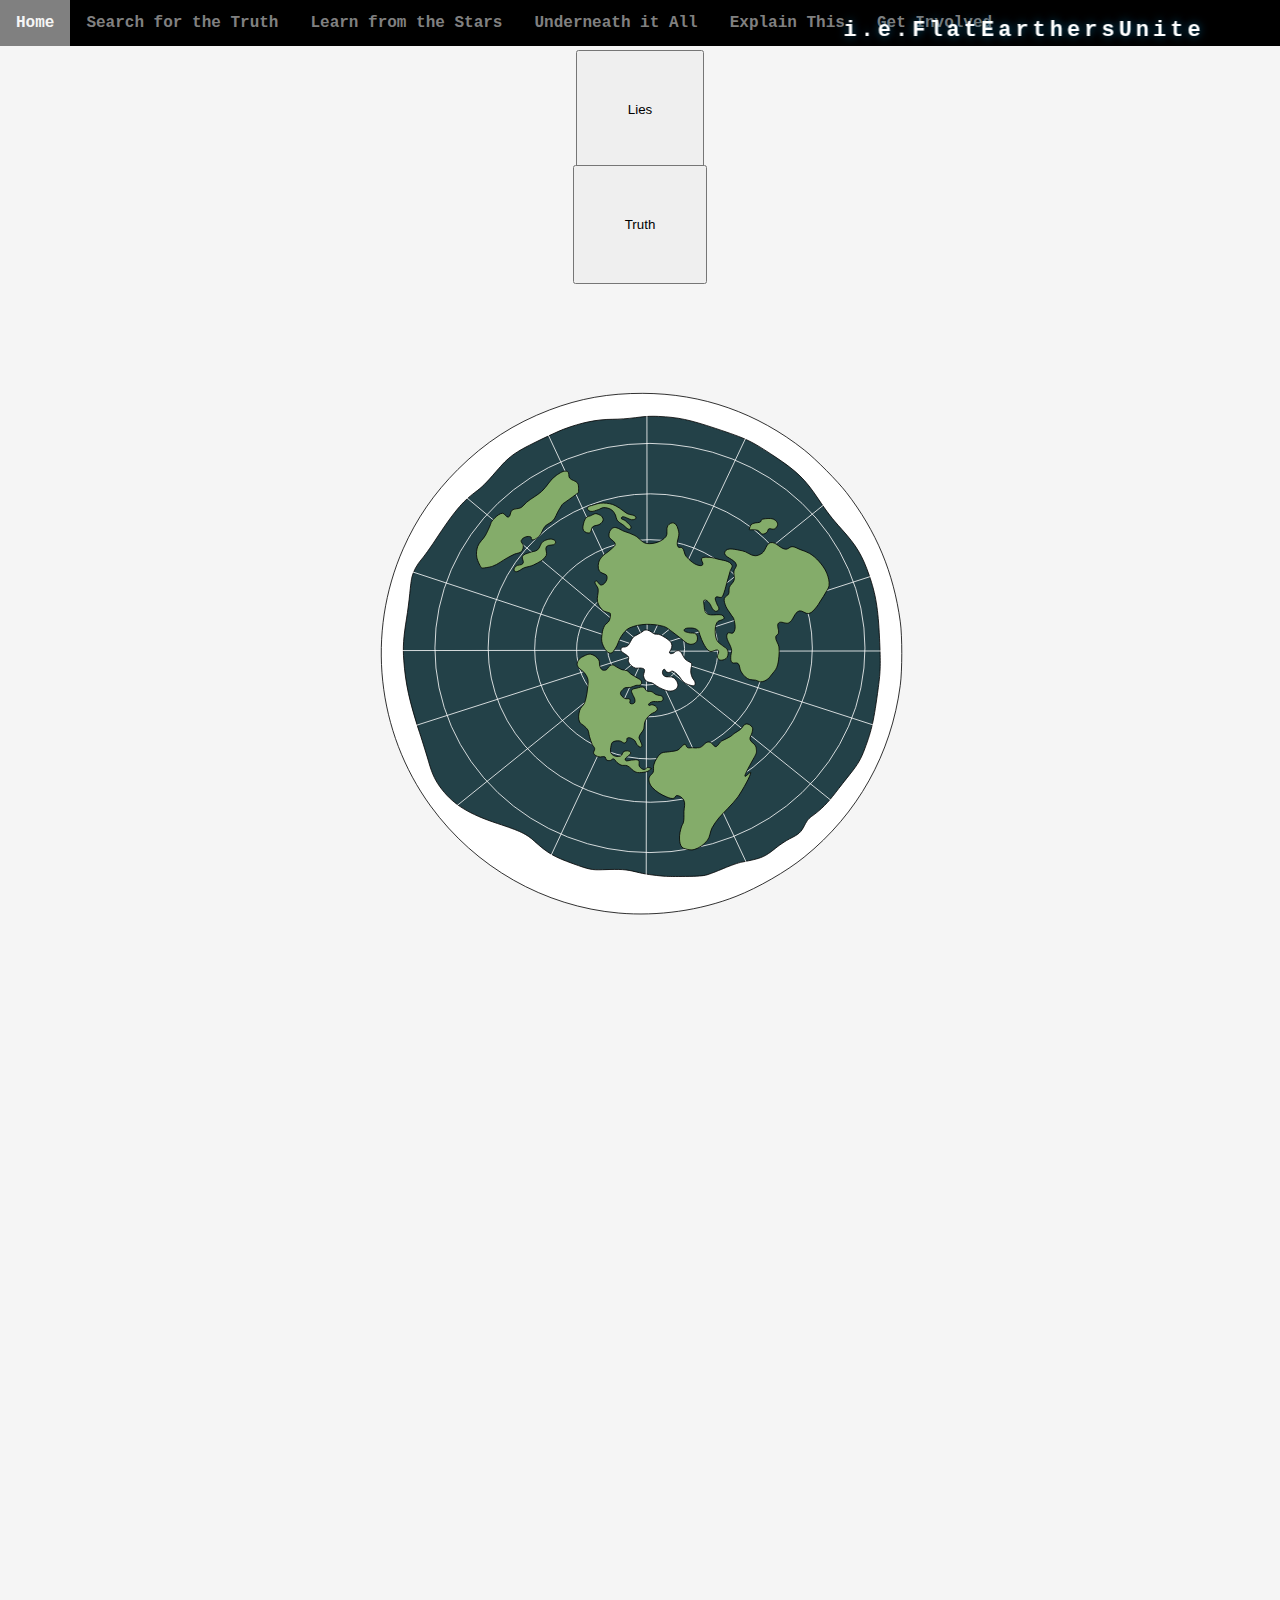
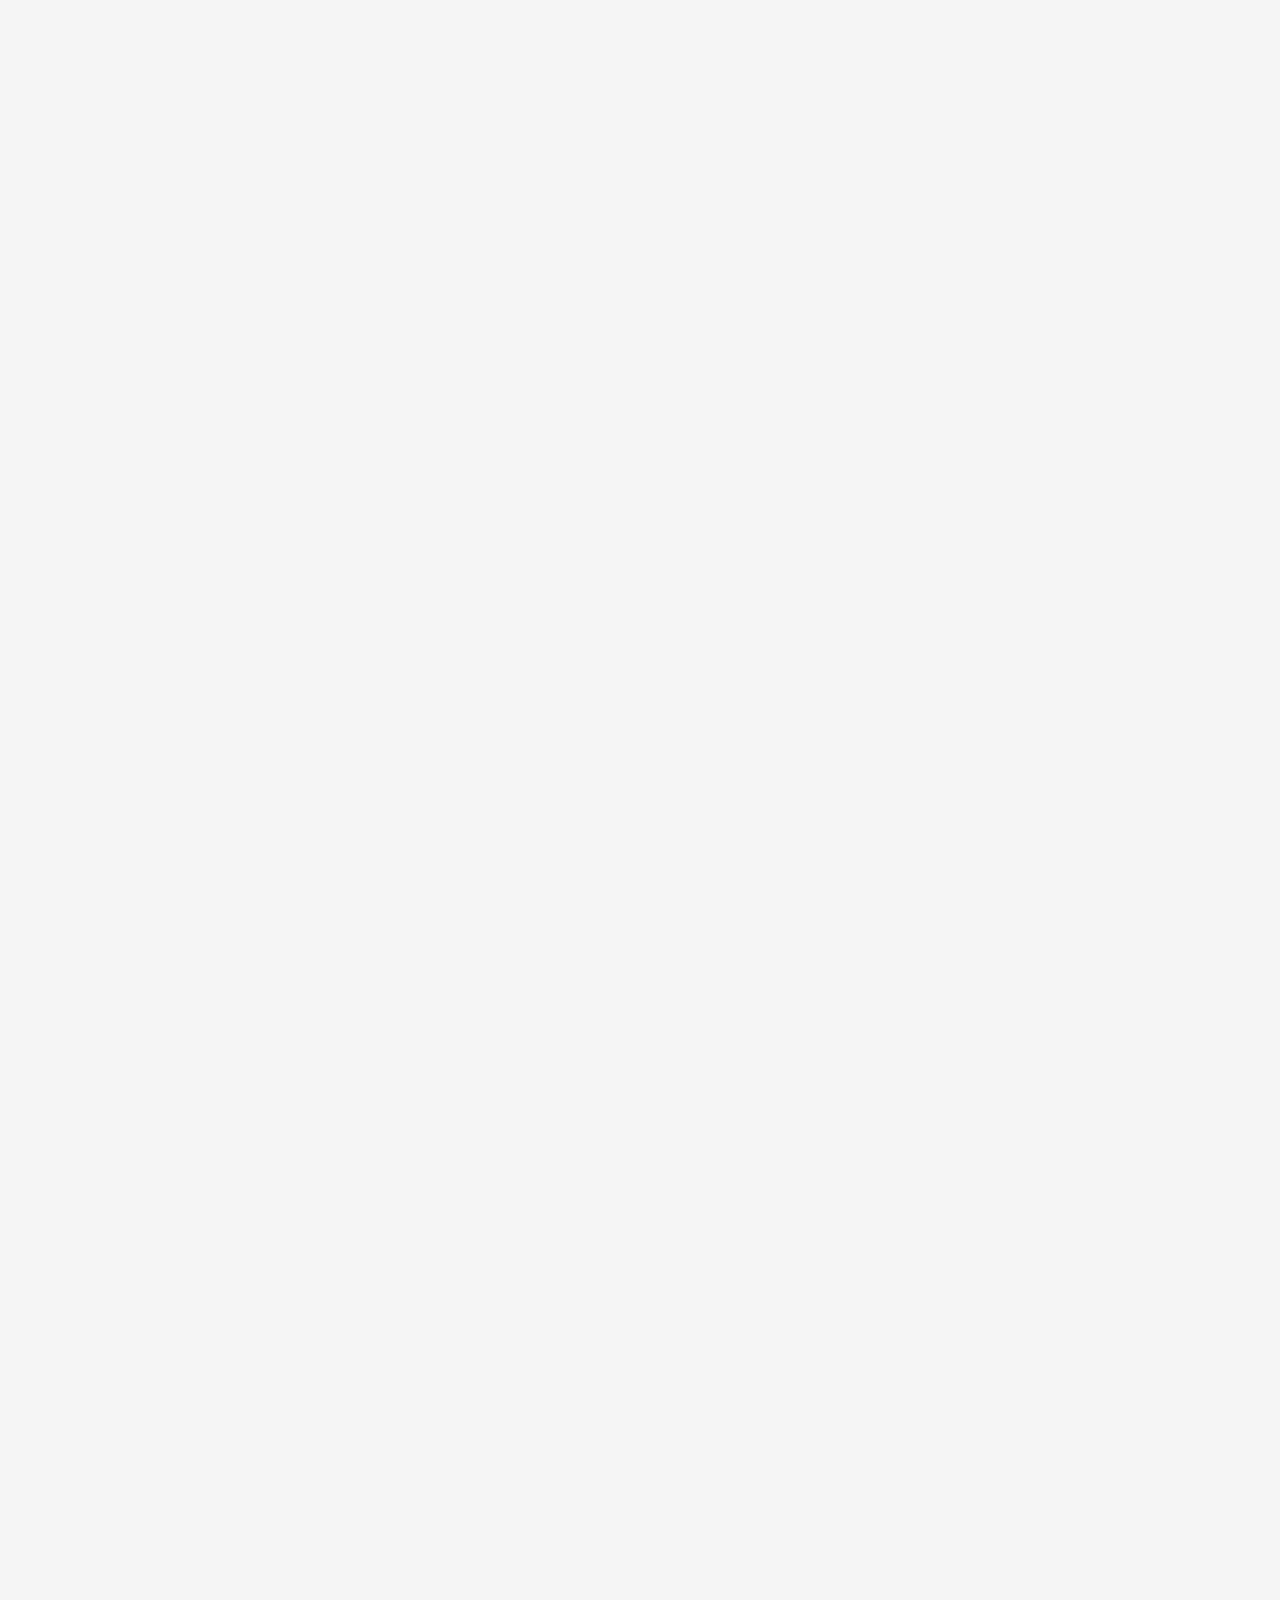
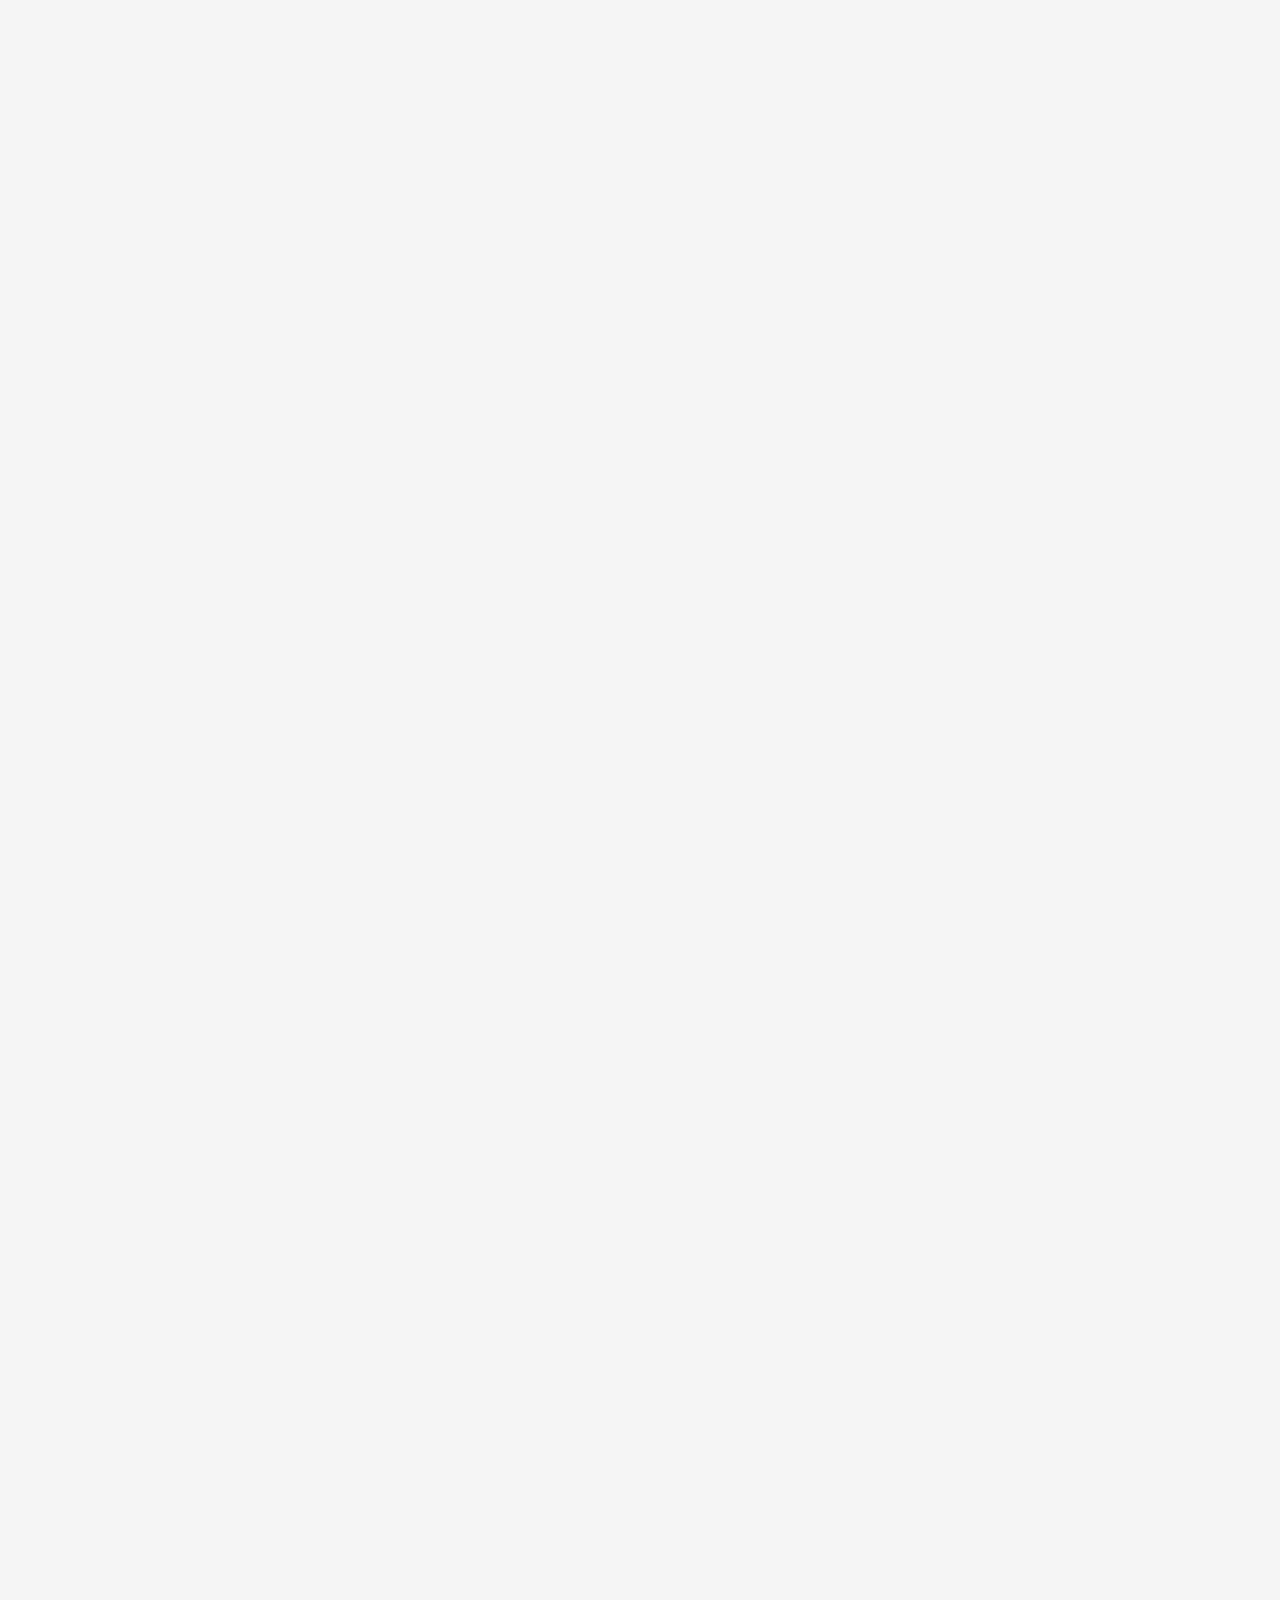
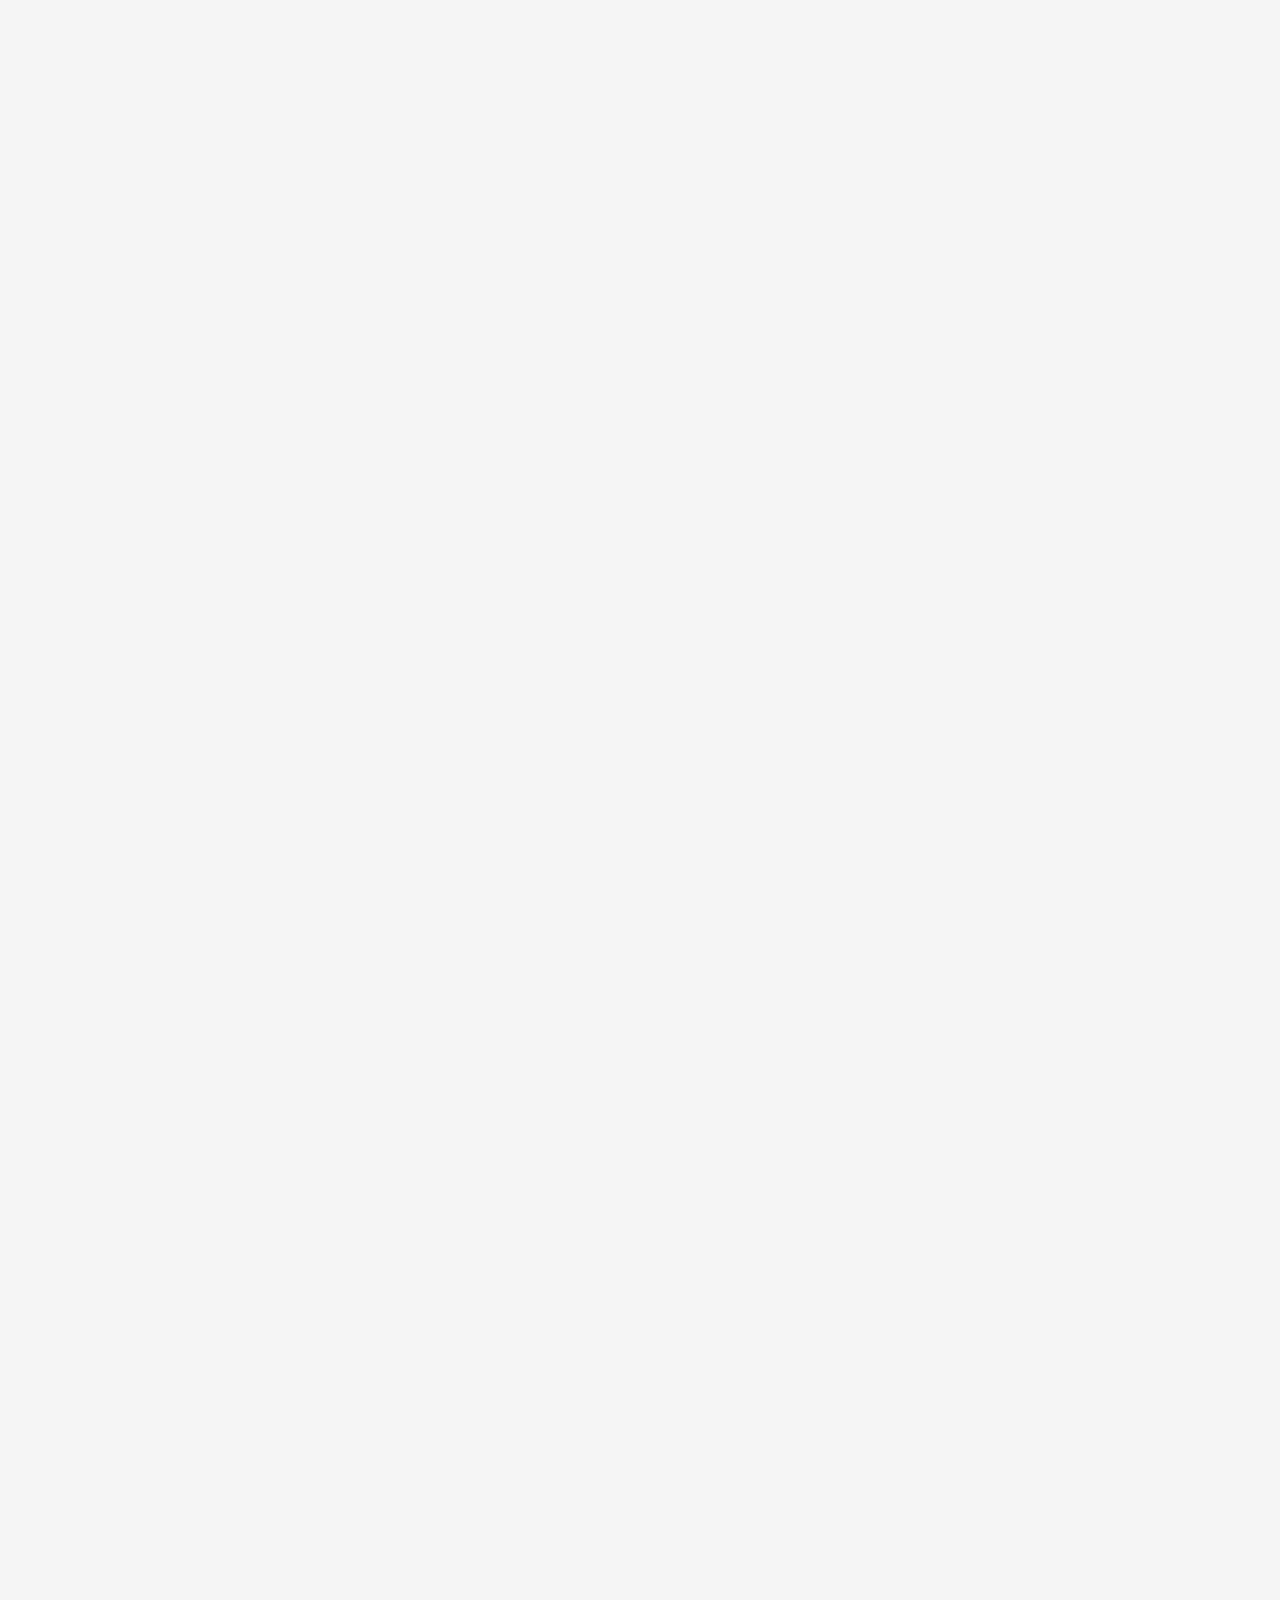
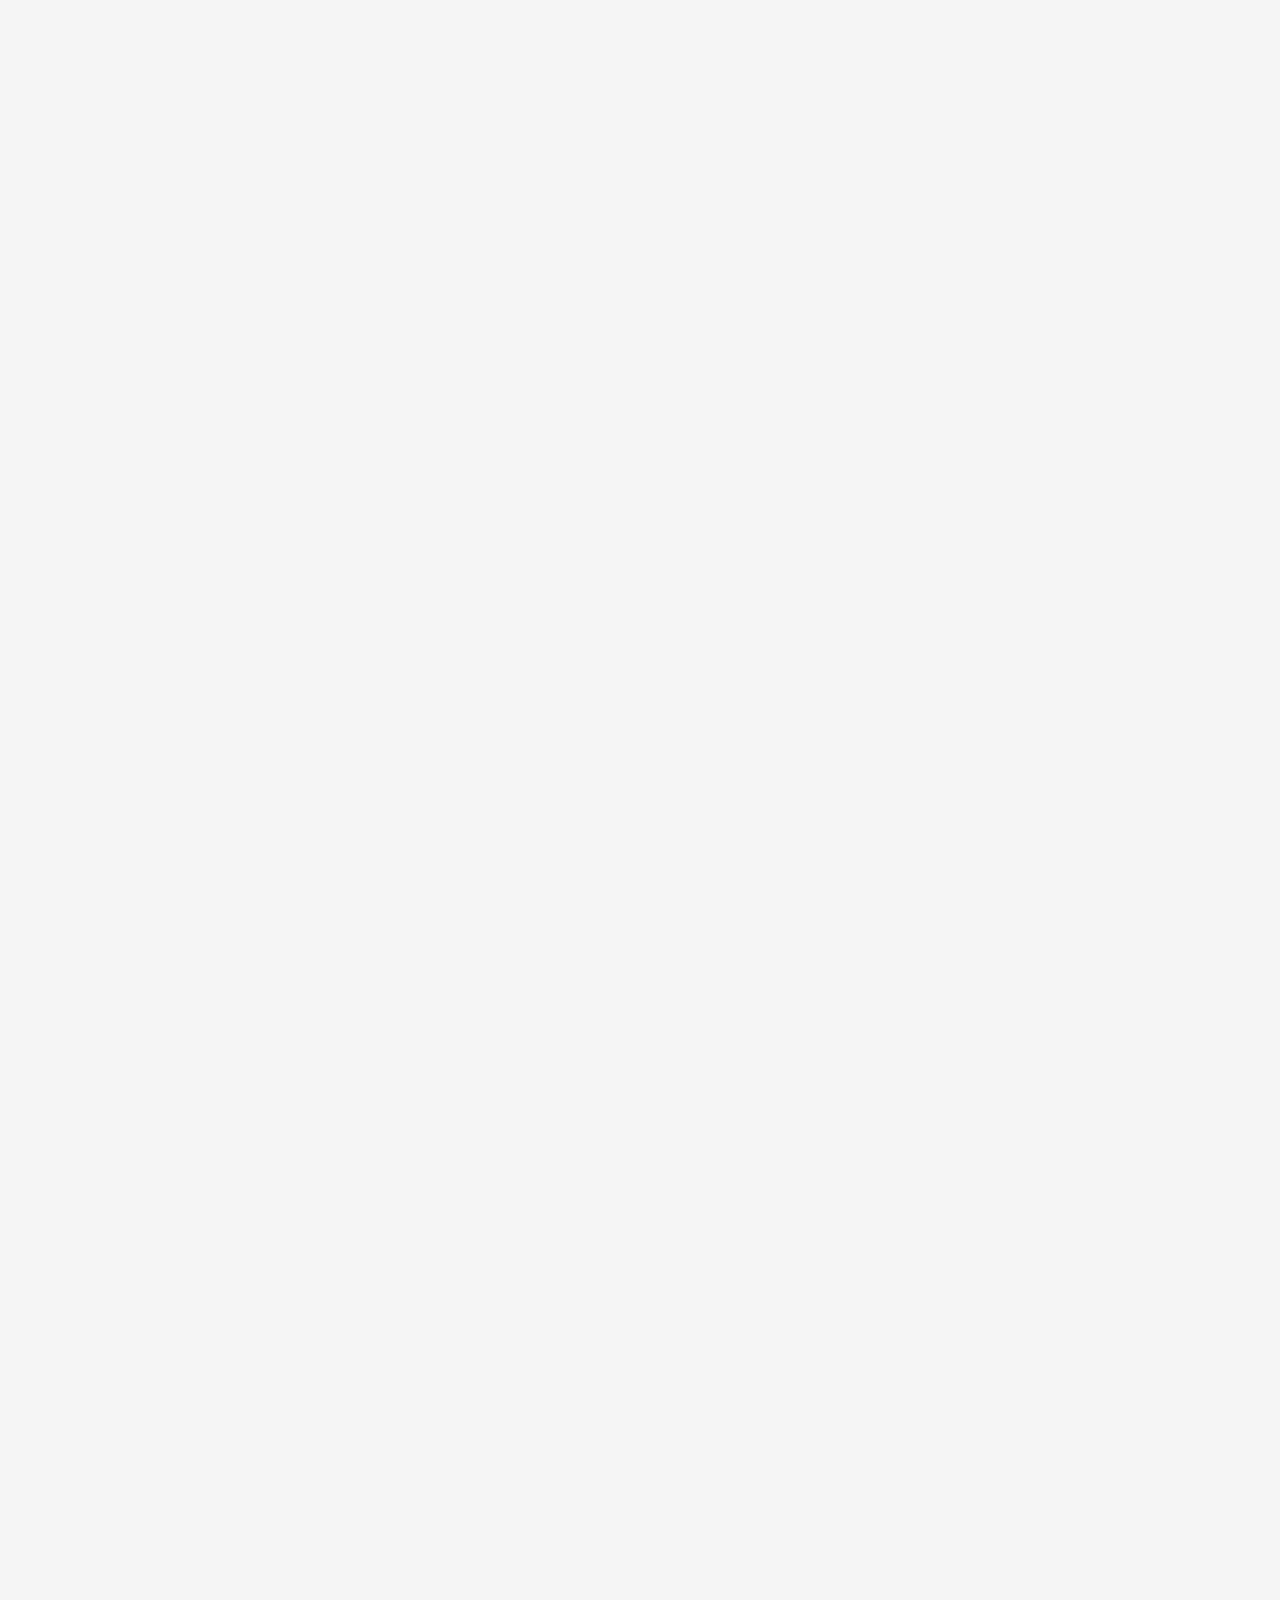
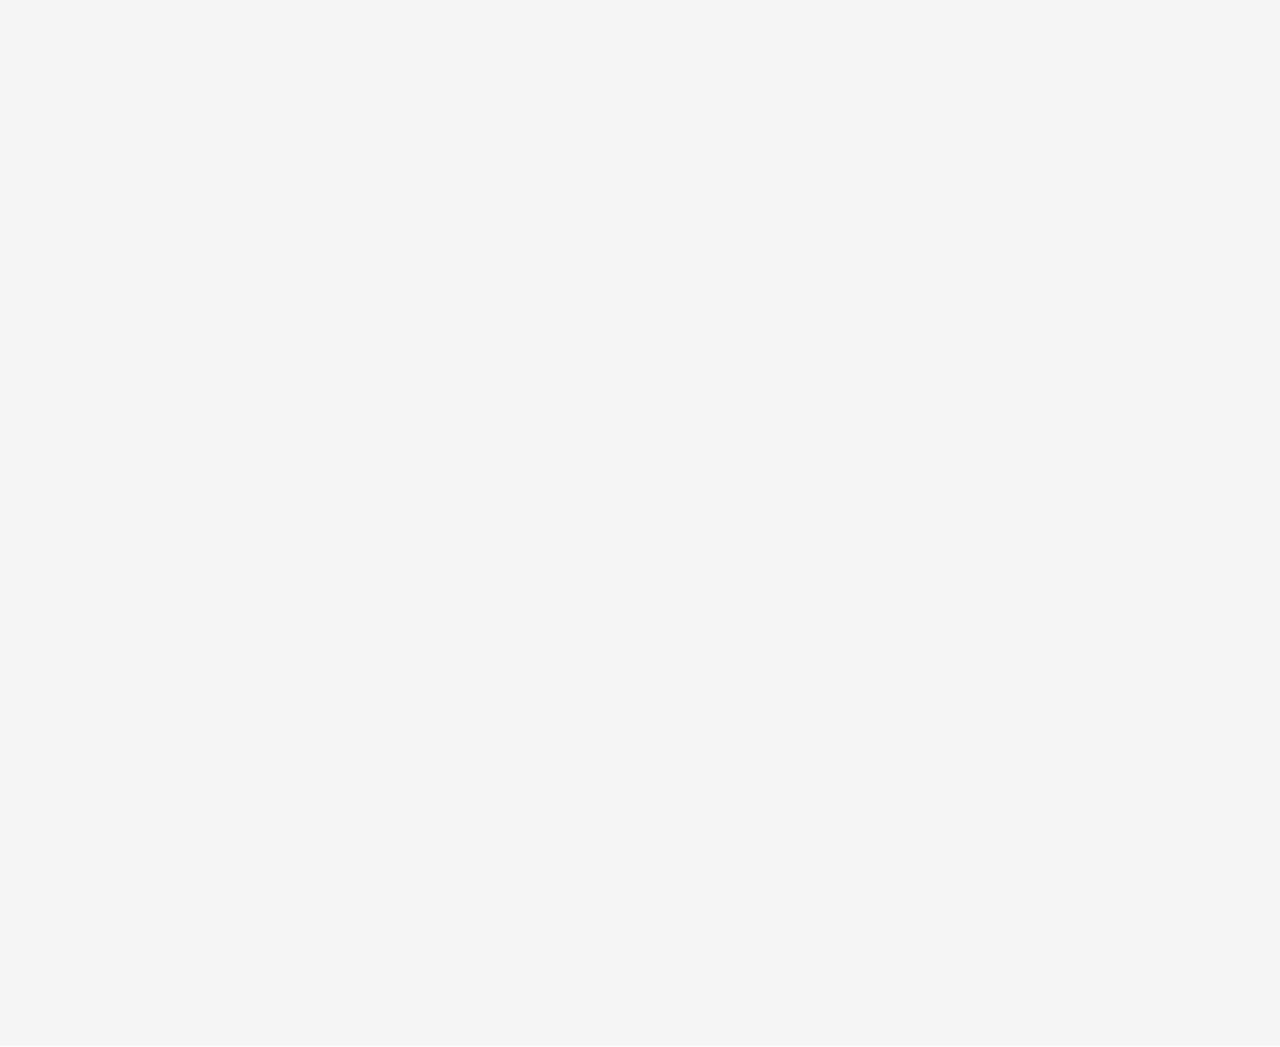
==== index2.htm @ 814b2463 "Update index2.htm" ====
<!DOCTYPE html>
<html lang = "en">
<meta name = "viewport" content = "width=device-width, initial-scale = 1.0">
<head>
<!-- <link rel="stylesheet" type="type/css" href= "Home.css">     -->
<!-- <script src="Home.js"></script> -->
<title> Flat Earthers Unite </title>
</head>
<body>
<style>/**********************************************
        *** GENERAL
        **********************************************/
        :root {
            --position: 0;
        }
        
        * {
            margin: 0;
            padding: 0;
            box-sizing: border-box;
        }
        
        body, html {
            width:100%;
            height:100%;
            font-family: 'Share Tech Mono', monospace;
        }
        
        #container {
            height: 1000vh;
            background: whitesmoke;
        }
        
        .center {
            text-align: center;
            position: fixed;
            top: 30px;
            left: 80%;
            transform: translate(-50% , -50%);
        }
        
        .el-st {
            color: white;
            font-size: 22px;
            font-weight:bold;
            letter-spacing: 4px;
        }
        
        .el-sp.is-changing {
            animation: changing 0.1s infinite;
        }
        
        .el-sp {
            transition: all 0.1s;
            text-shadow: 0 0 10px #005881;
            position: relative;
            will-change: transform, opacity;
        }
        
        .el-sp:after {
            content:attr(data-txt);
            color:whitesmoke;
            position: absolute;
            top: 30px;
            left:0;
            opacity:0;
            will-change: transform, opacity;
        }
        
        .el-sp.is-changing:after {
            animation: changingAfter 0.4s infinite alternate;
        }
        
        .scroll {
            margin-top: 40px;
            color:#005881;
            display: inline-block;
            padding-bottom: 3px; 
            padding-right: 40px;
            position: relative;
        }
        
        .scroll:after {
            content:'';
            position: absolute;
            left: calc(100% - 35px);
            top: 0;
            animation: dots 2s infinite;
        }
        
        @keyframes changing {
            0% {opacity:1;}
            50% {opacity:0.5;}
            100% {opacity:1;}
        }
        
        @keyframes changingAfter {
            0% {opacity:0.3;transform:translateX(10px) scaleX(2)}
            50% {opacity:0;transform:translateX(0) scaleX(2)}
            100% {opacity:0.3;transform:translateX(-10px) scaleX(2)}
        }
        
        @keyframes dots {
            0% {content:''}
            25% {content:'.'}
            50% {content:'..'}
            75% {content:'...'}
        }
.navbar {
  overflow: hidden;
	width:100%;
  background-color: black;
 
}

.navbar a {
  float: left;
  font-size: 16px;
  font-weight: bold;
  color: grey;
  text-align: center;
  padding: 14px 16px;
  text-decoration: none;
  font-family: 'Share Tech Mono', monospace;
}
.sticky {
  position: fixed;
  top: 5px;
  width: 100%;
}

.sticky + .content {
  padding-top: 160px;
}
.navbar a:hover{
    color: whitesmoke;
  background-color: grey;
}
.FirstPage {
	margin:50px;
	width: auto;
	background: none;
	}
#earths {
	position: -webkit-sticky;
  	position: sticky;
  	top:50px;
	max-width: 50%;
	display: block;
	margin-left: auto;
  	margin-right: auto;
  	padding: 50px;
	
}     
</style>
<div class="navbar" id = "stickynav">
  <a href="Index.html">Home</a>
  <a href="Page2.htm">Search for the Truth</a>
  <a href="Page3.htm">Learn from the Stars</a>
  <a href="Page4".htm>Underneath it All</a>
  <a href="Page5.htm">Explain This</a>
  <a href="Page6.htm">Get Involved</a>
</div>

<div id="container">
        <div class="center"><h1 class="el-st">i.e.FlatEarthersUnite</h1></div>
	<!--W3schools start [Javascript Introduction, The Light Bulb]-->
    	<button id="earths" onclick = "document.getElementById('earths').src = 'Globe.svg'">Lies</button> <!--Globe SVG created by Daiva-->
    	<button id="earths"onclick = "document.getElementById('earths').src = 'FlatEarth.svg'">Truth</button>
    	<img class="FirstPage" id="earths" src = "FlatEarth.svg"> <!--FlatEarth SVG created by Daiva-->
</div>
<script>var stringRandom = (function() {

        var data = {
            isScrolling : false,
            repeat : 0,
            target : [],
            letters : '*+-/@_$[%£!XO1&>',
            originalStrings : '',
            singleLetters : []
        }
        
        Array.prototype.shuffle = function() {
            var input = this;
             
            for (var i = input.length-1; i >=0; i--) {
             
                var randomIndex = Math.floor(Math.random()*(i+1)); 
                var itemAtIndex = input[randomIndex]; 
                 
                input[randomIndex] = input[i]; 
                input[i] = itemAtIndex;
            }
            return input;
        }
        
        function checkLength(x) {
            return Array.from(document.querySelectorAll(x)).length > 0;
        }
        
        function addListener(evt, fx) {
            window.addEventListener(evt, fx);    
        }
        
        function changeLetter(letter) {
            if(letter.textContent != ' ') {
                letter.classList.add('is-changing');
                letter.style.animationDuration = Math.random().toFixed(2) + 's';
                
                var newChar = data.letters.substr( Math.random() * data.letters.length, 1);
        
                letter.textContent = newChar;
                letter.setAttribute('data-txt', newChar);
            }
        }
        
        function resetLetter(letter, value) {
                letter.classList.remove('is-changing');
                letter.textContent = value;
                letter.setAttribute('data-txt', value);
        }
        
        
        // divide le singole lettere delle stringhe e le wrappa in span
        function divideLetters() {
        
            data.target.forEach( (element, index) => {
                
                var text = element.textContent;
                var textDivided = '';
        
                data.originalStrings = text;
        
                for(var i = 0; i < text.length; i++) {
                    textDivided += `<span class="el-sp el-st-${index}-span-${i}" data-txt="${text.substr(i, 1)}">${text.substr(i, 1)}</span>`;
                }
        
                element.innerHTML = textDivided;
            }); 
            data.singleLetters = document.querySelectorAll('.el-sp');
        }
        
        // changes letters
        function changeLetters() {
            if(data.isScrolling) {
                data.singleLetters.forEach(function(el, index){
                    changeLetter(el);
                });
            }
        
            setTimeout(changeLetters, 10);
        }
        
        // reset to initial letters
        function resetLetters() {
        
            var randomArray = [];  
            for(var i = 0; i < data.singleLetters.length;i++) {
                randomArray.push(i);
            }
        
            randomArray.shuffle();
        
            randomArray.forEach(function(el, index){
        
                setTimeout(function(){
                    resetLetter(data.singleLetters[el], data.originalStrings.substring(el, el + 1));
                }, (index * 20 * (Math.random() * 5))).toFixed(2);
                    
            });
        }
        
        // event listener sullo scroll
        function updateScrollState() {
            clearTimeout(delay);
            data.isScrolling = true;
            
            var delay = setTimeout(function() {
                data.isScrolling = false;
                resetLetters();
            }, 300);
        };
        
        return {
            init: function(selector){
        
                // controllo che ci siano stringhe su cui agire
                if(checkLength(selector)) {
        
                    // salvo le stringhe
                    data.target = Array.from(document.querySelectorAll(selector));
                    
                    // divido le singole stringhe in lettere
                    divideLetters();
        
                    // lancio la funzione che si ripete
                    changeLetters();
        
                    // aggiungo il listener allo scroll
                    addListener('scroll', updateScrollState);
        
                }
            }
        }
        
        })();
        
        stringRandom.init('.el-st');
        window.onscroll = function() {StickyFunction()};
  var navbar = document.getElementById("stickynav");
  var stickyoffset = navbar.offsetTop;
  function StickyFunction() {
    if (window.pageYOffset >= stickyoffset) {
      navbar.classList.add("sticky")
    } else {
      navbar.classList.remove("sticky");
    }
  }
        
        
        Resources</script>
</div>    
</body>
</html>
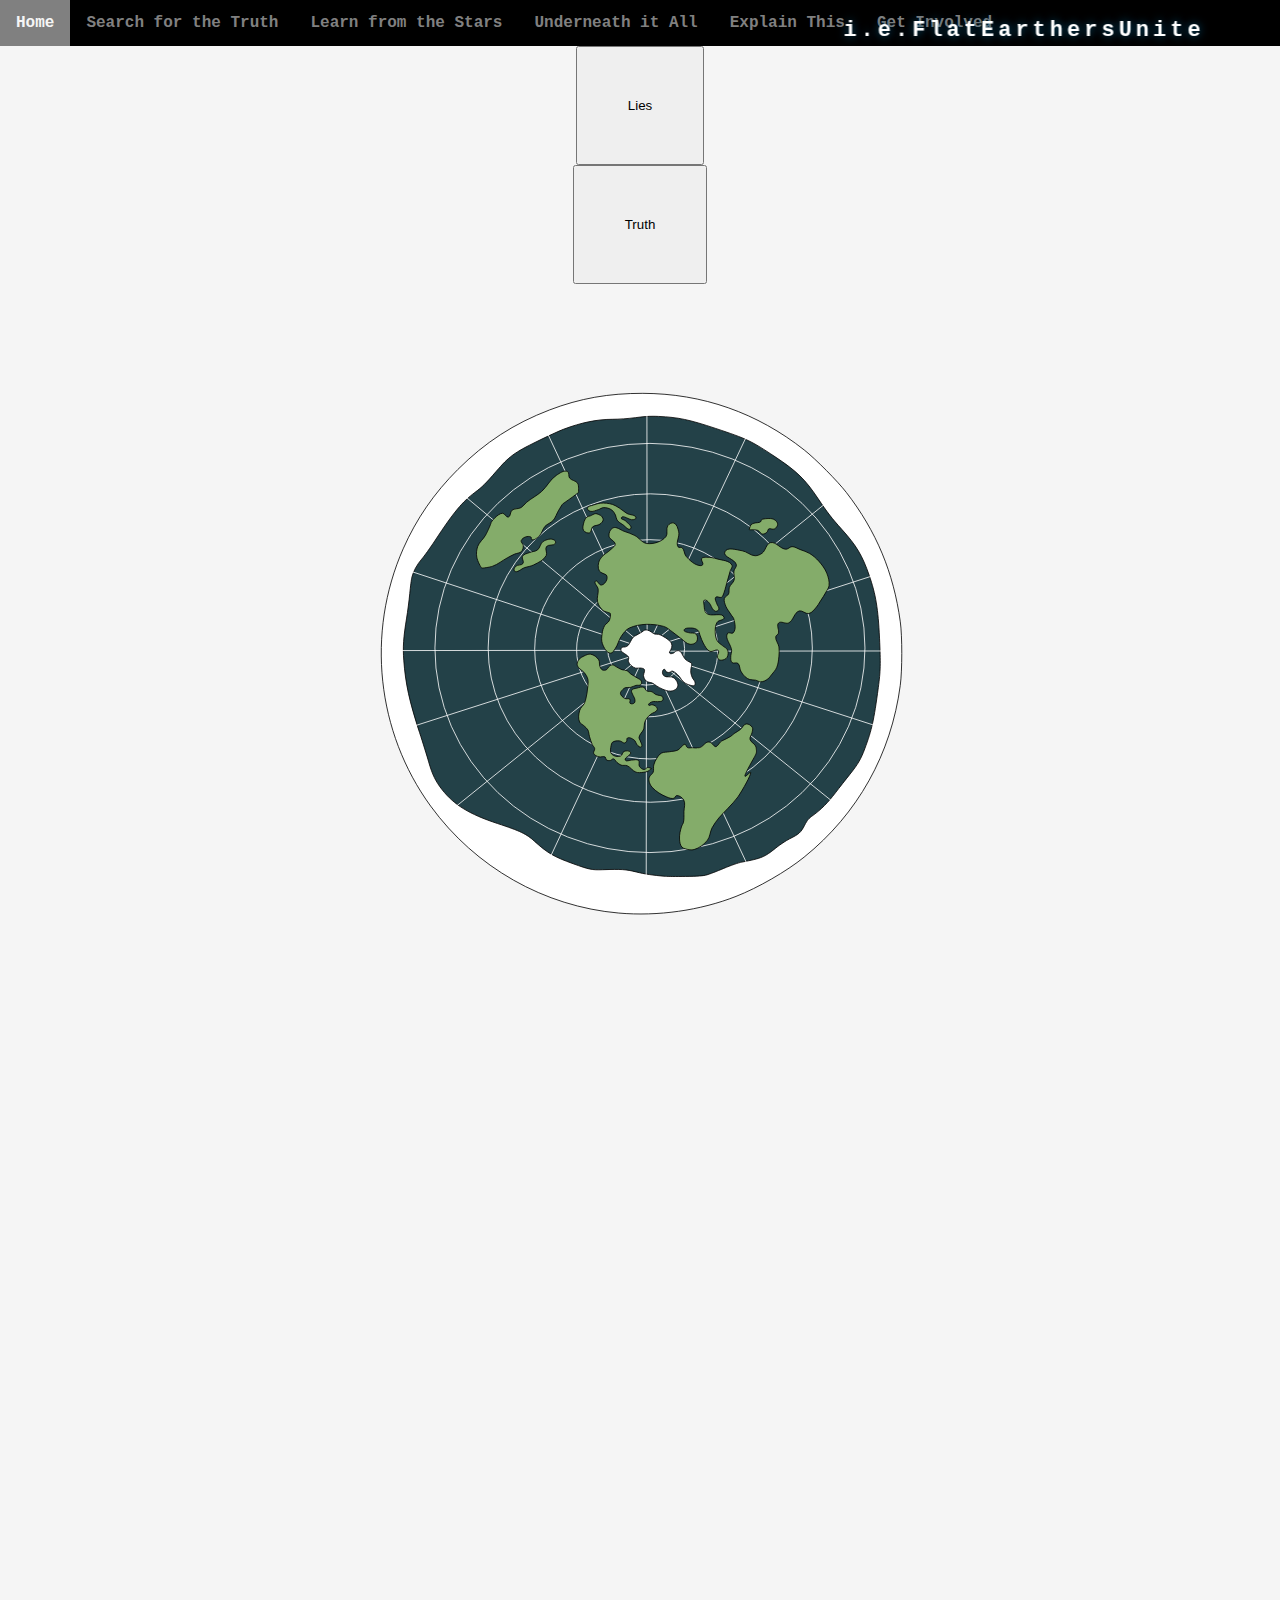
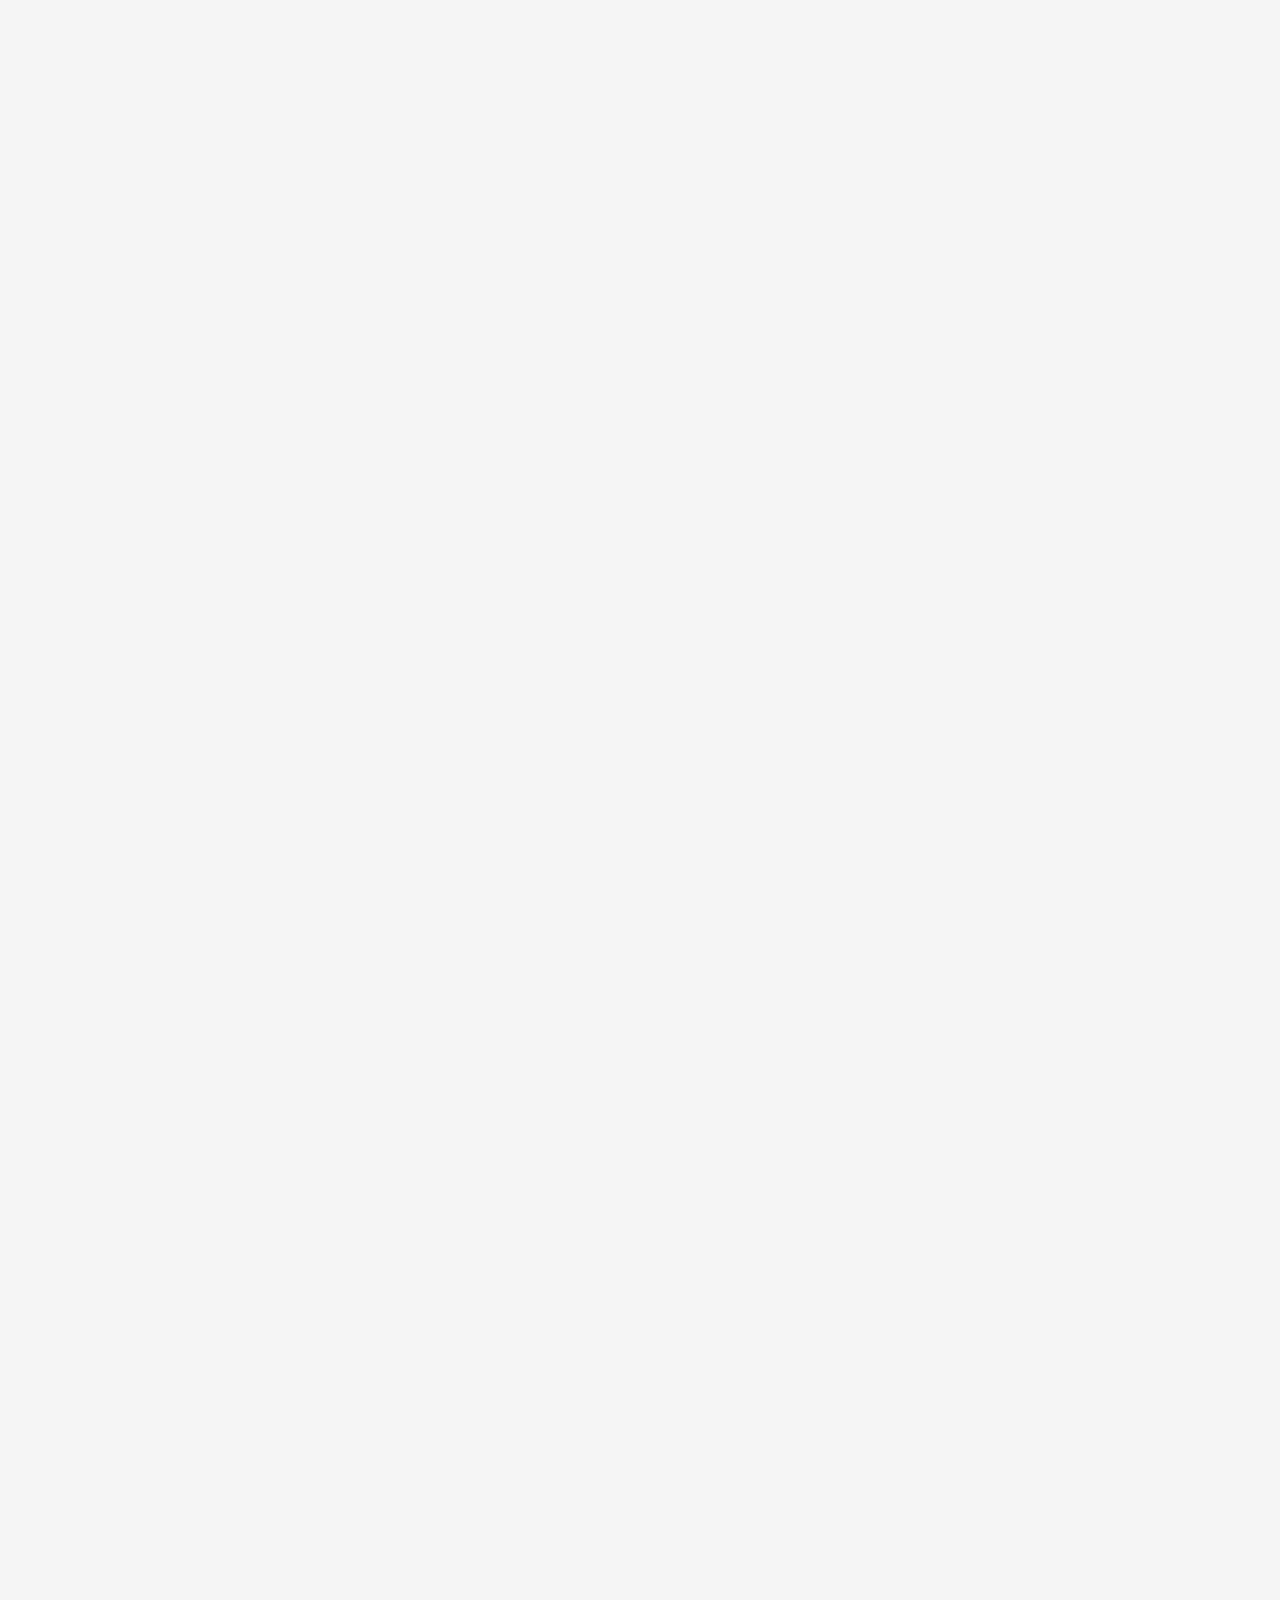
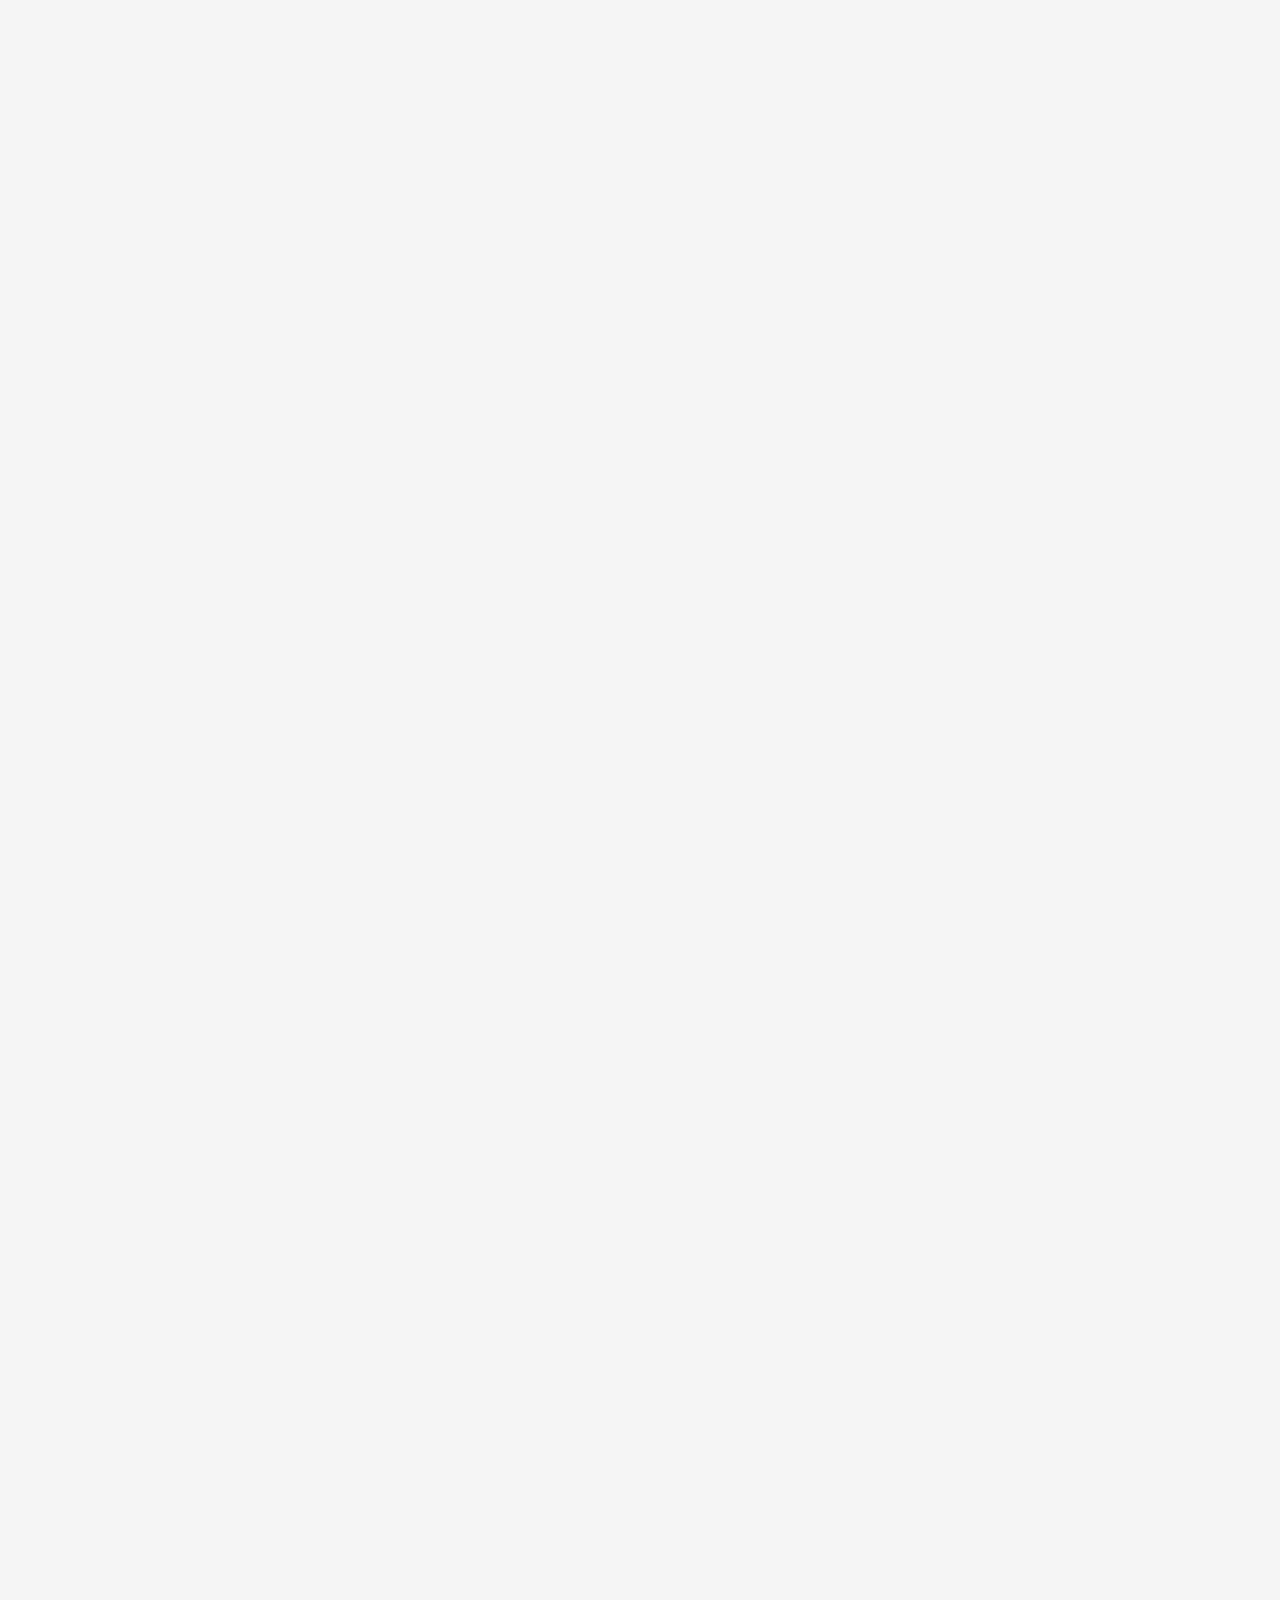
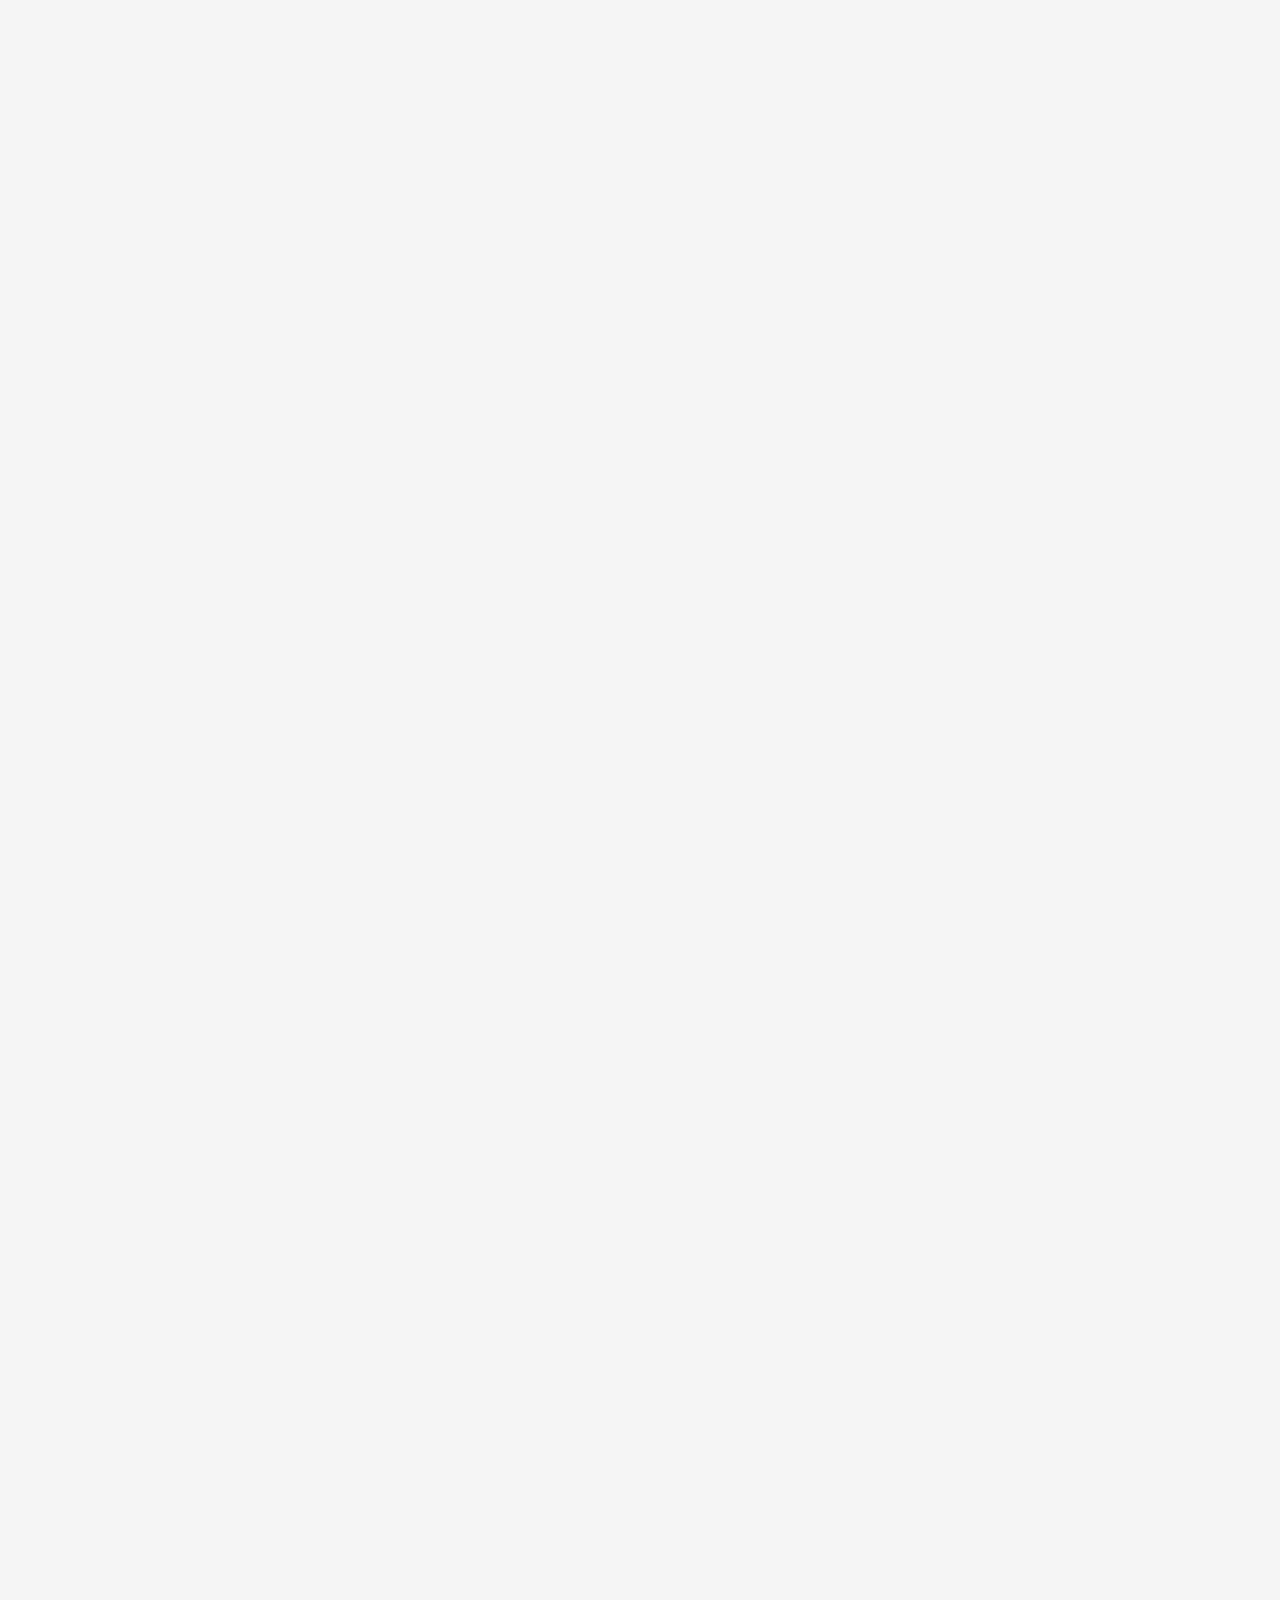
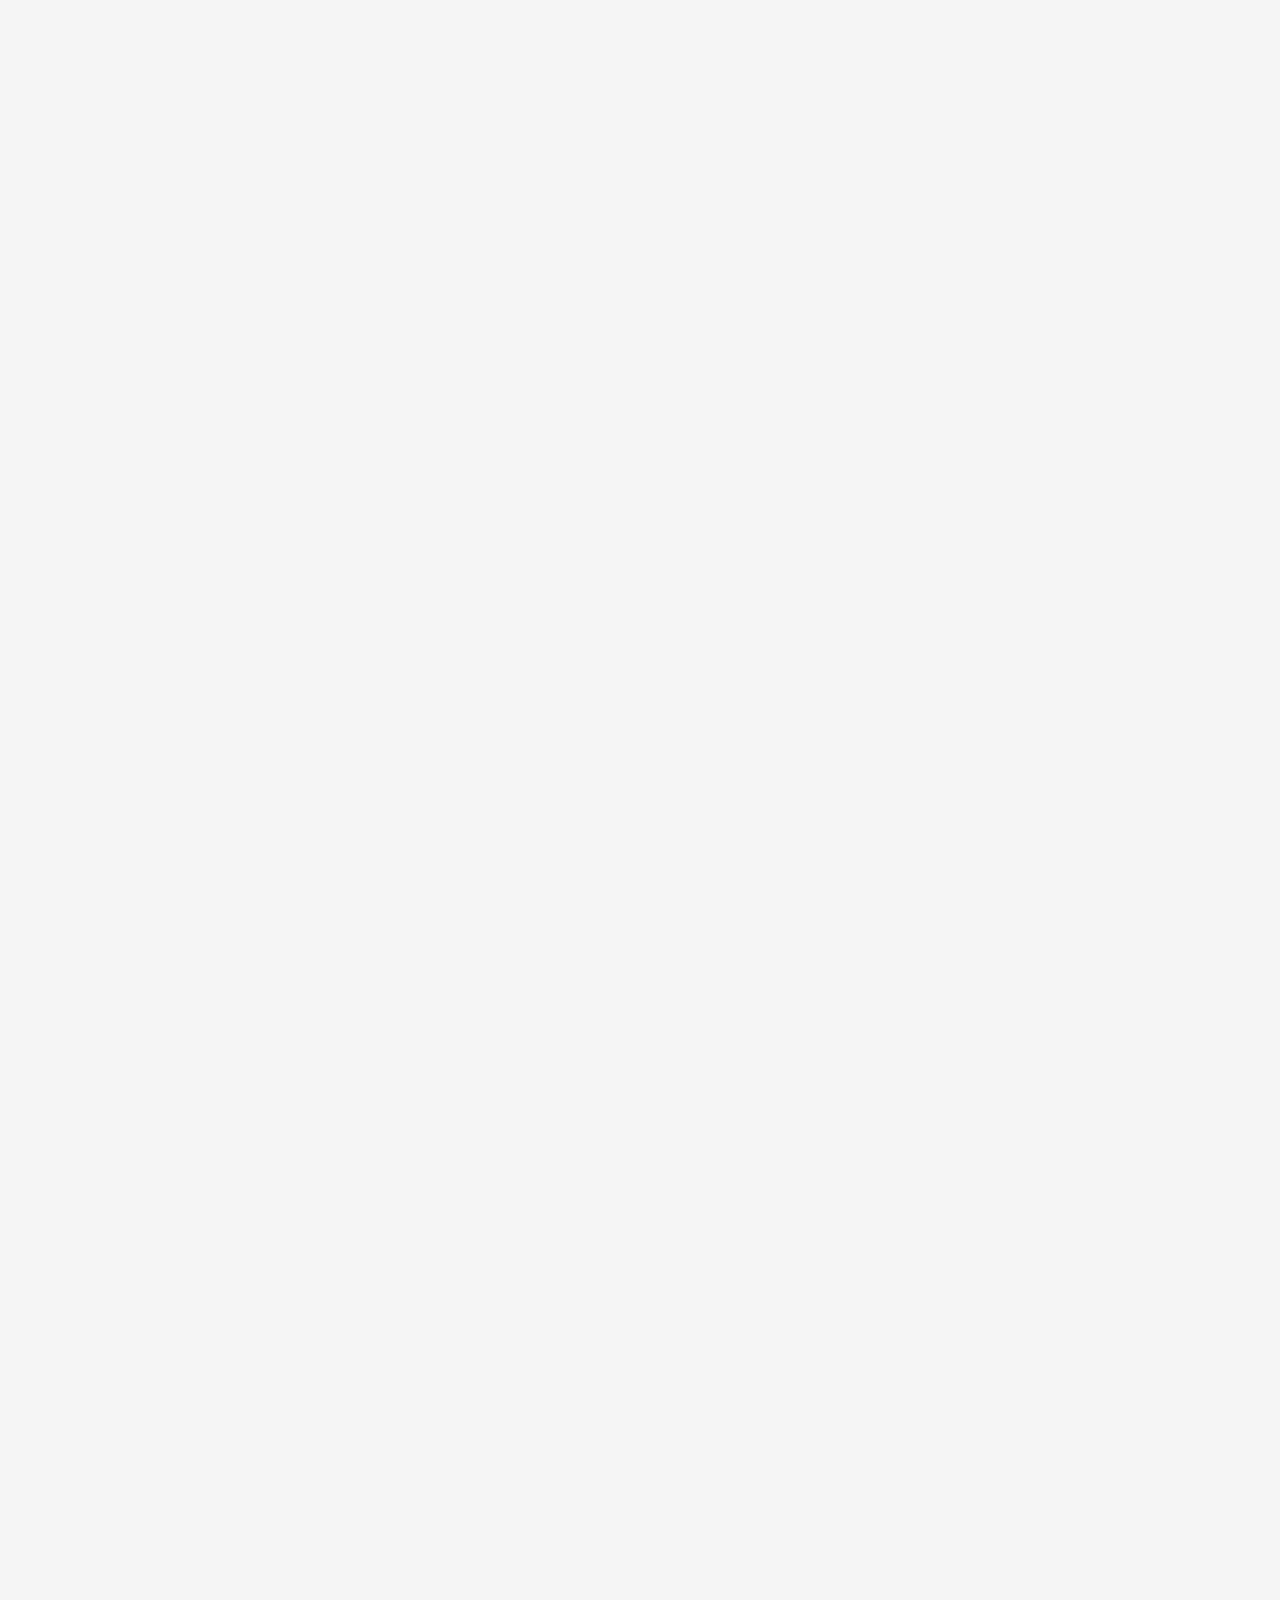
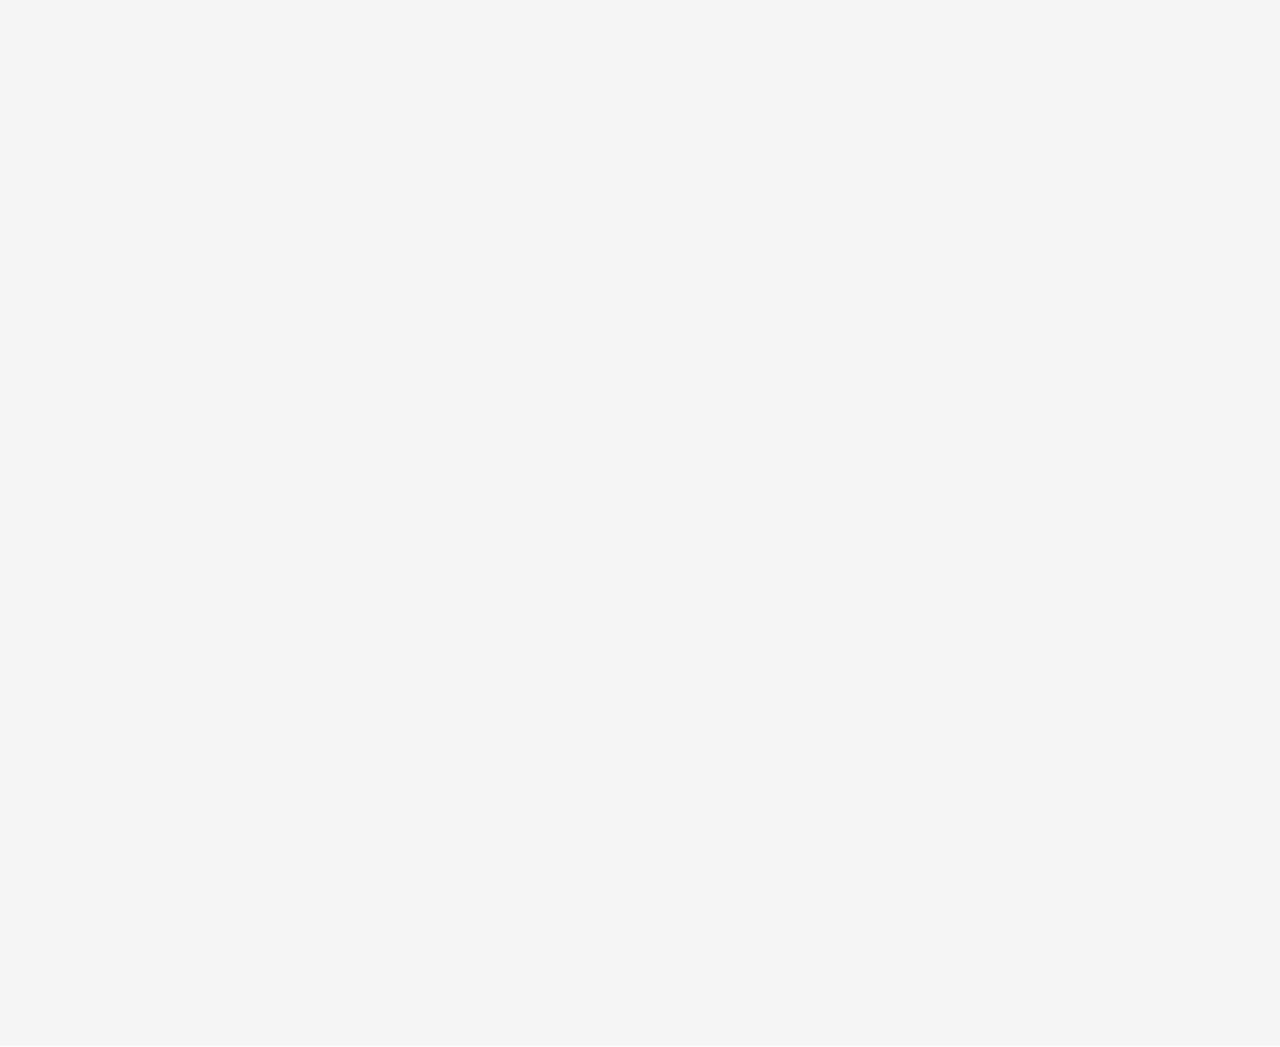
==== commit 5c9822ef: "Update index2.htm" ====
--- a/index2.htm
+++ b/index2.htm
@@ -144,14 +144,18 @@
 #earths {
 	position: -webkit-sticky;
   	position: sticky;
-  	top:50px;
-	max-width: 50%;
+  	max-width: 50%;
 	display: block;
 	margin-left: auto;
   	margin-right: auto;
   	padding: 50px;
-	
-}     
+}   
+#lies {
+	position: -webkit-sticky;
+  	position: sticky;
+	padding: 50px 500px;
+	display: block;
+	}
 </style>
 <div class="navbar" id = "stickynav">
   <a href="Index.html">Home</a>
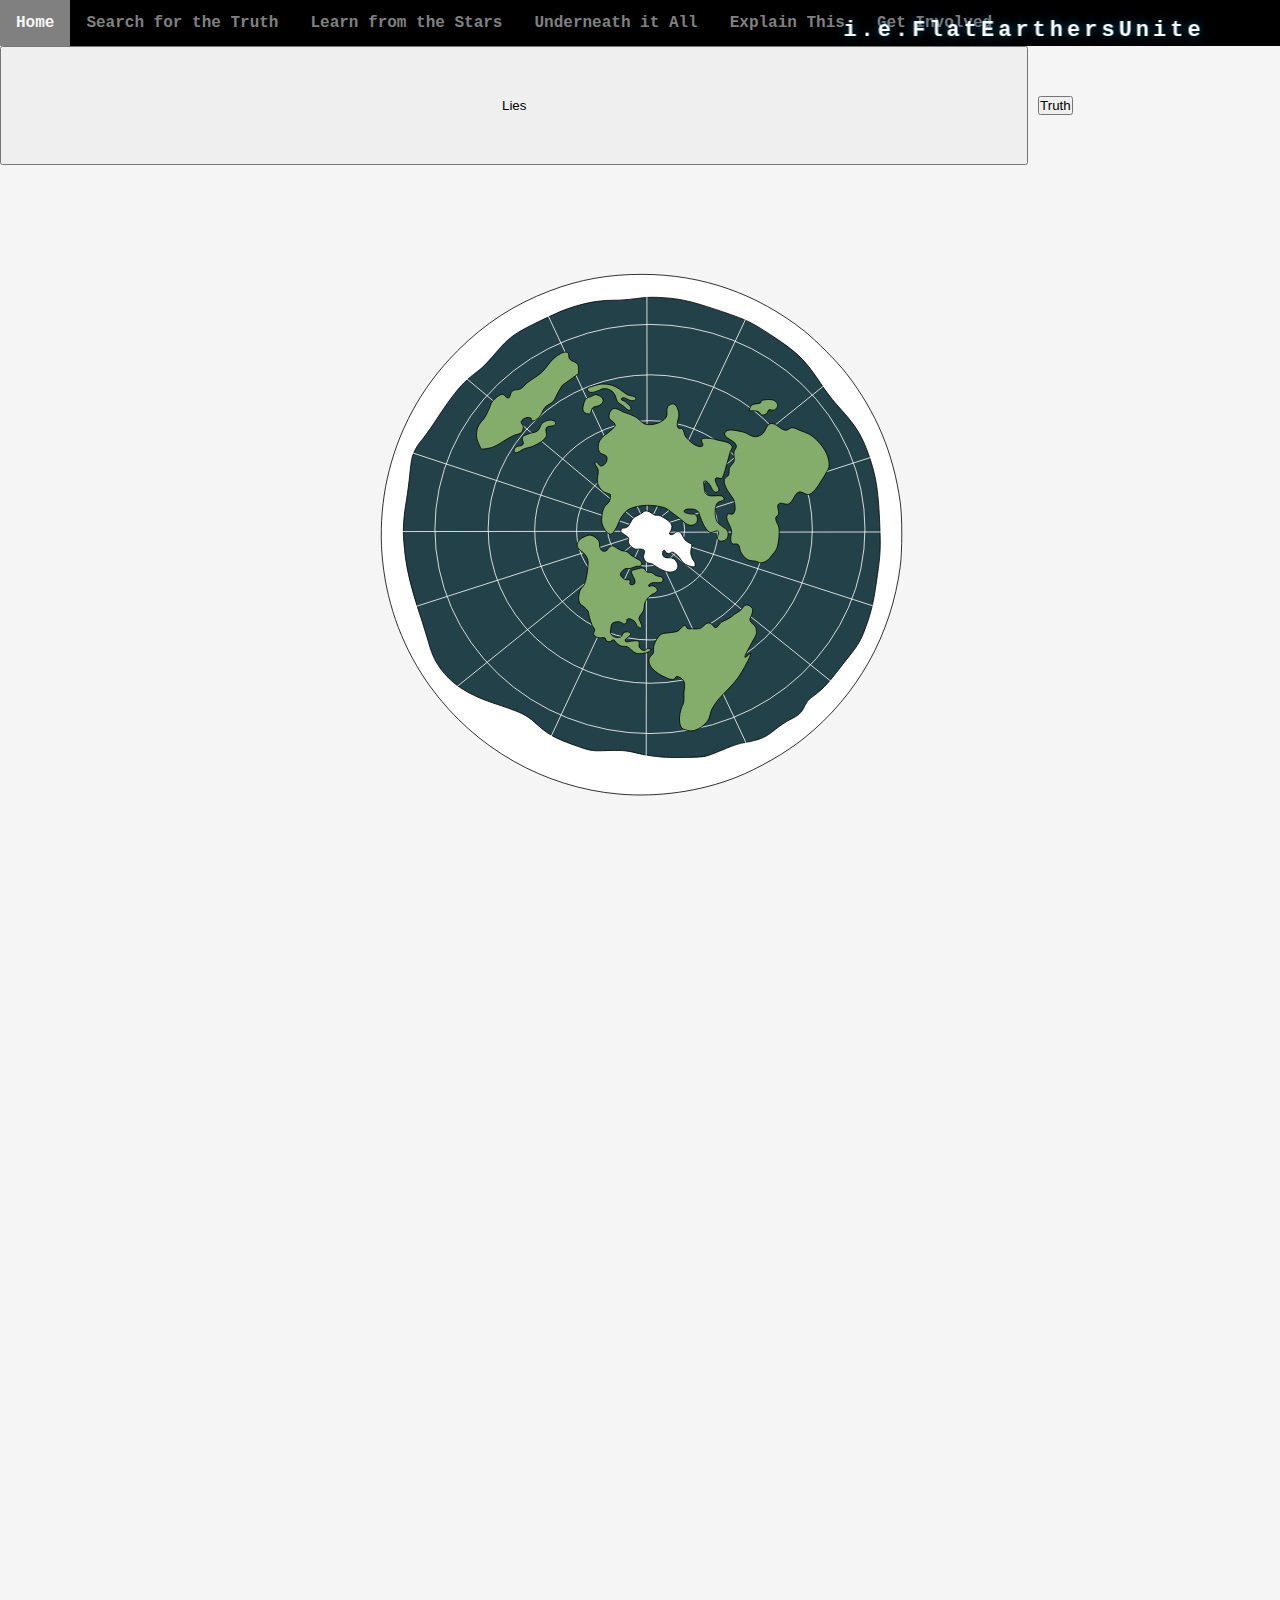
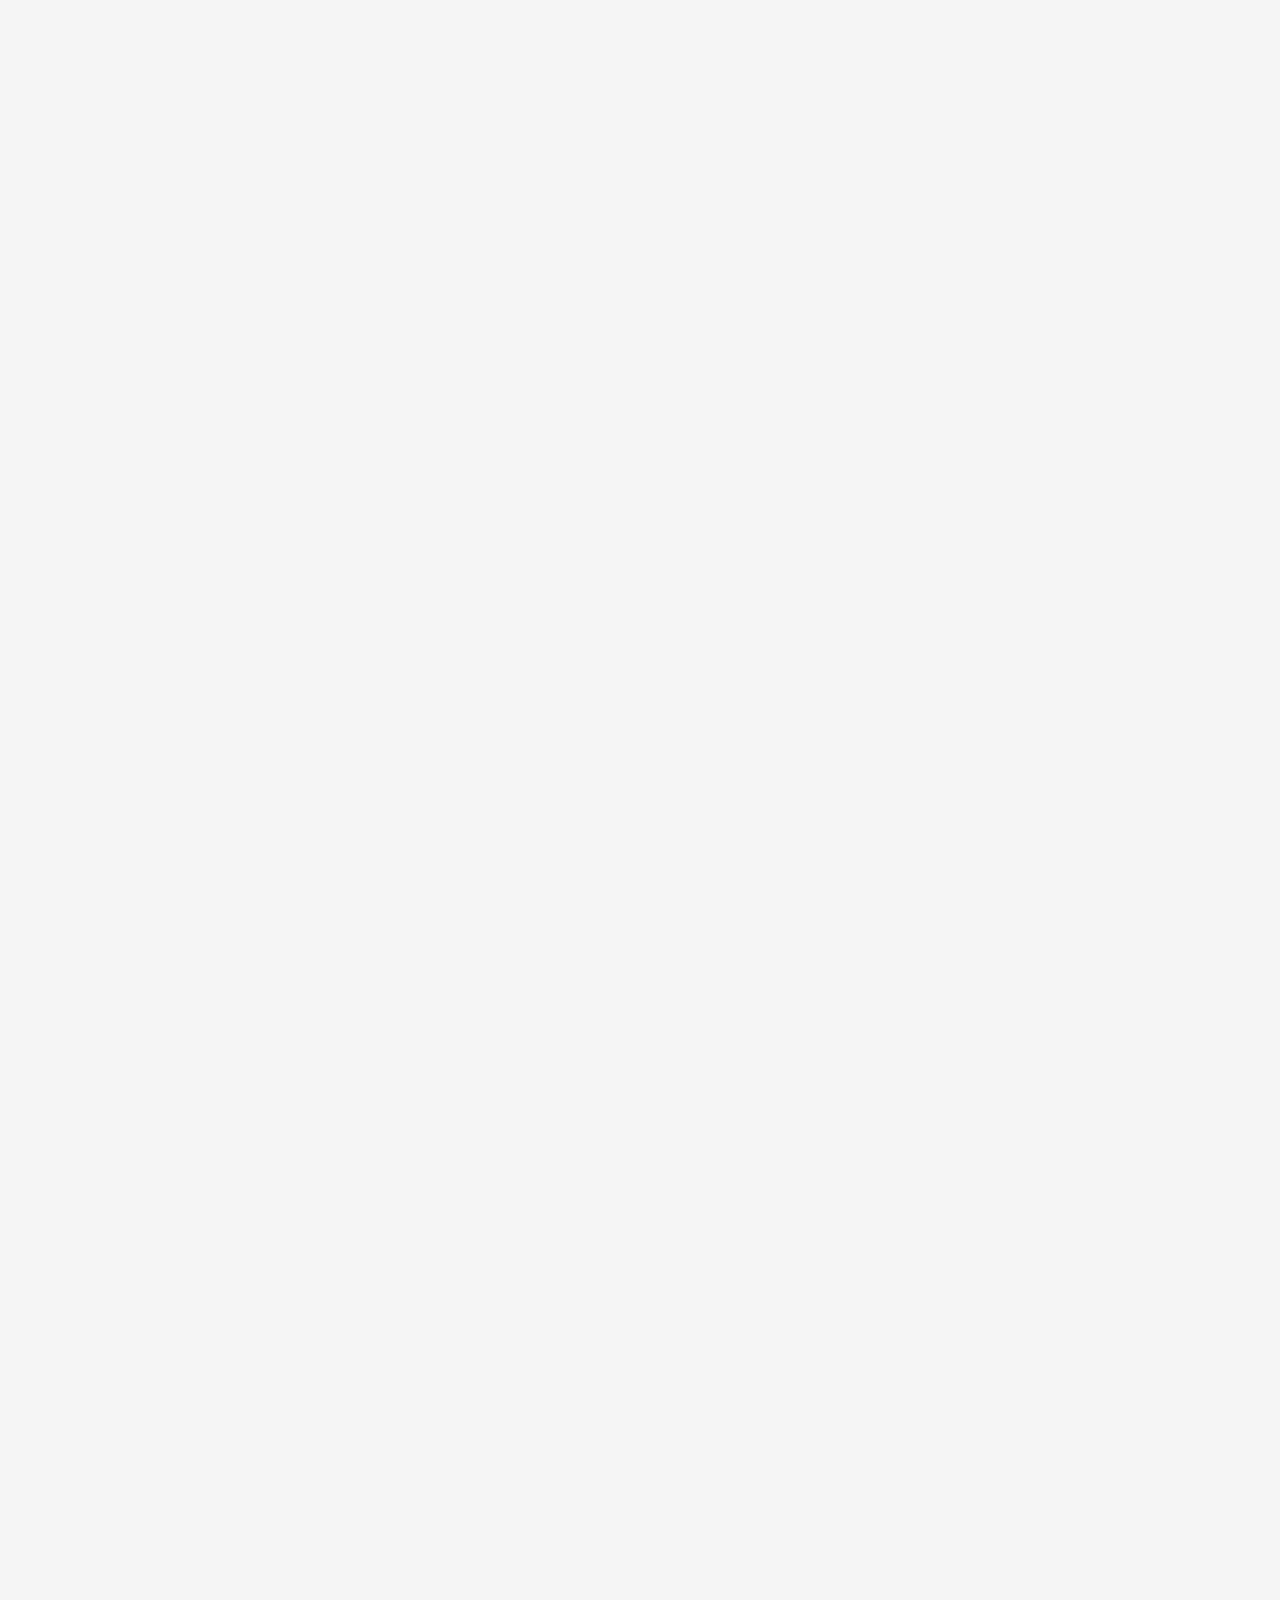
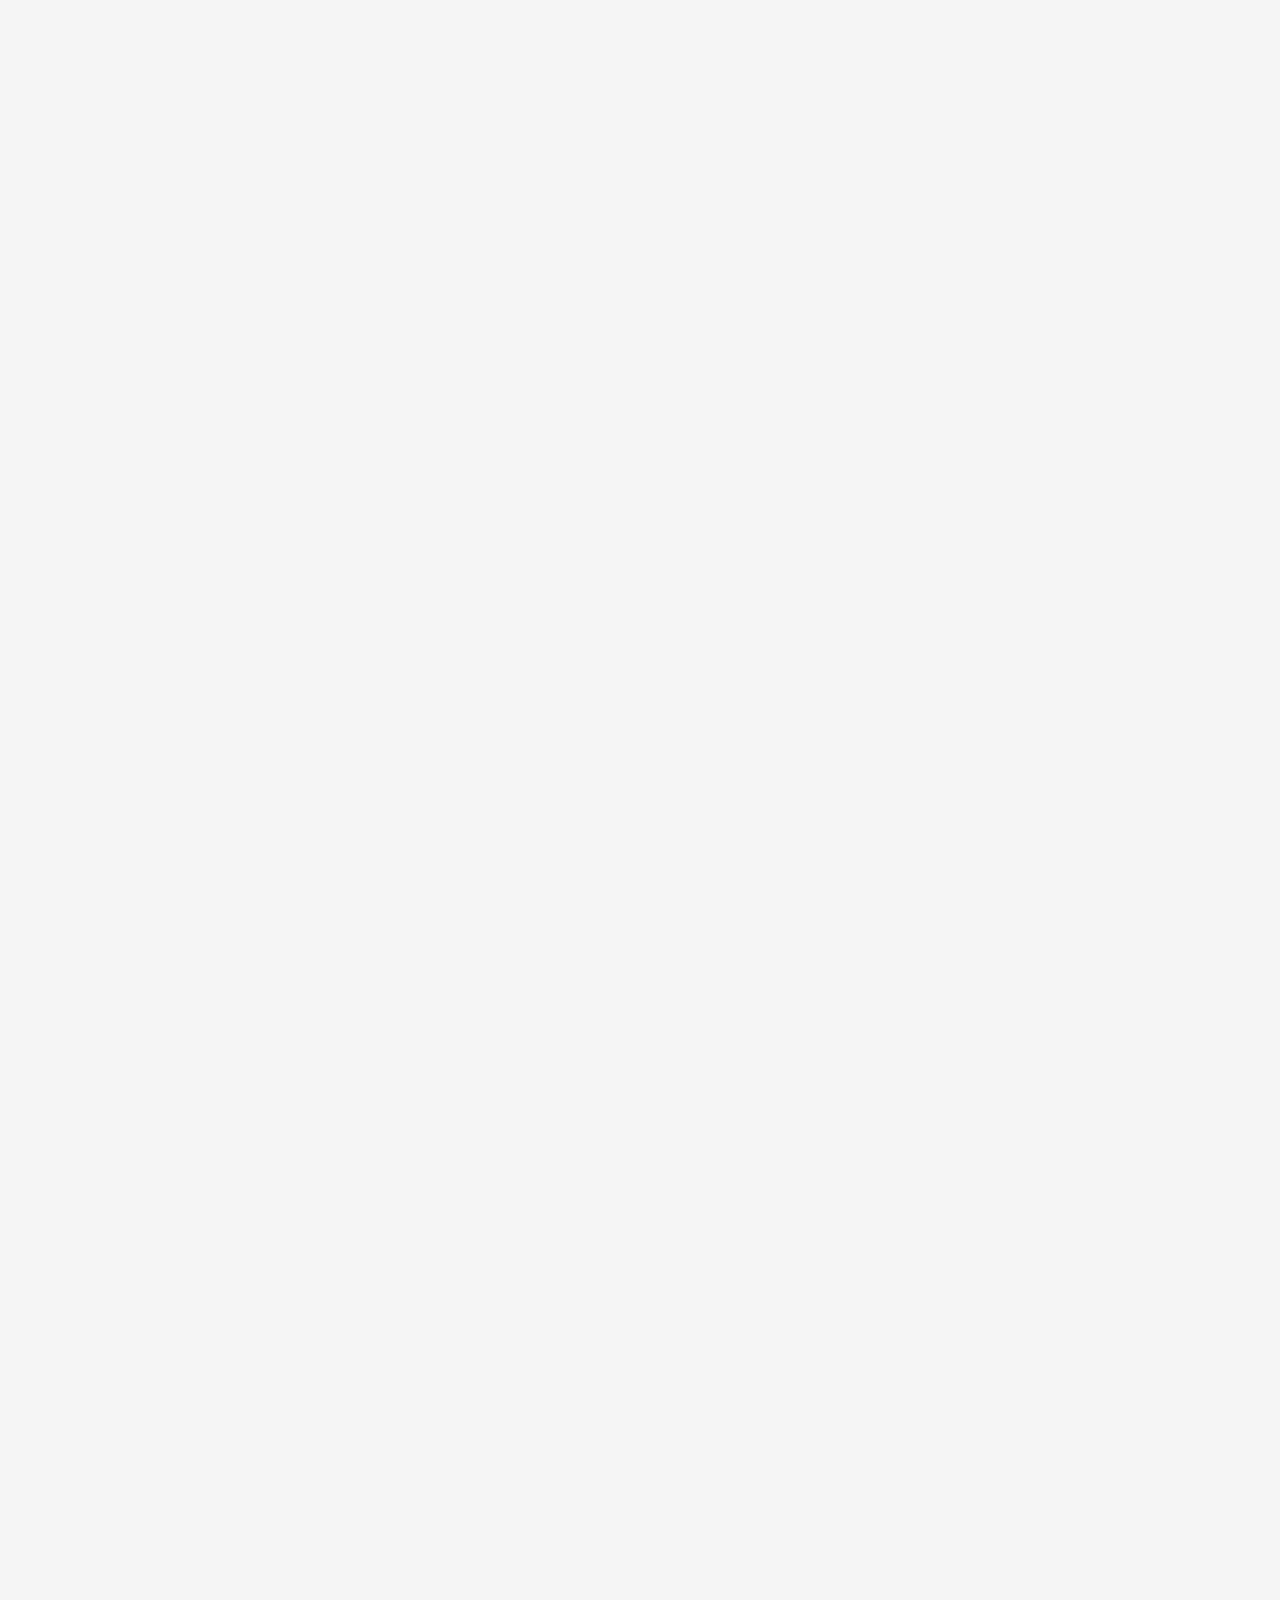
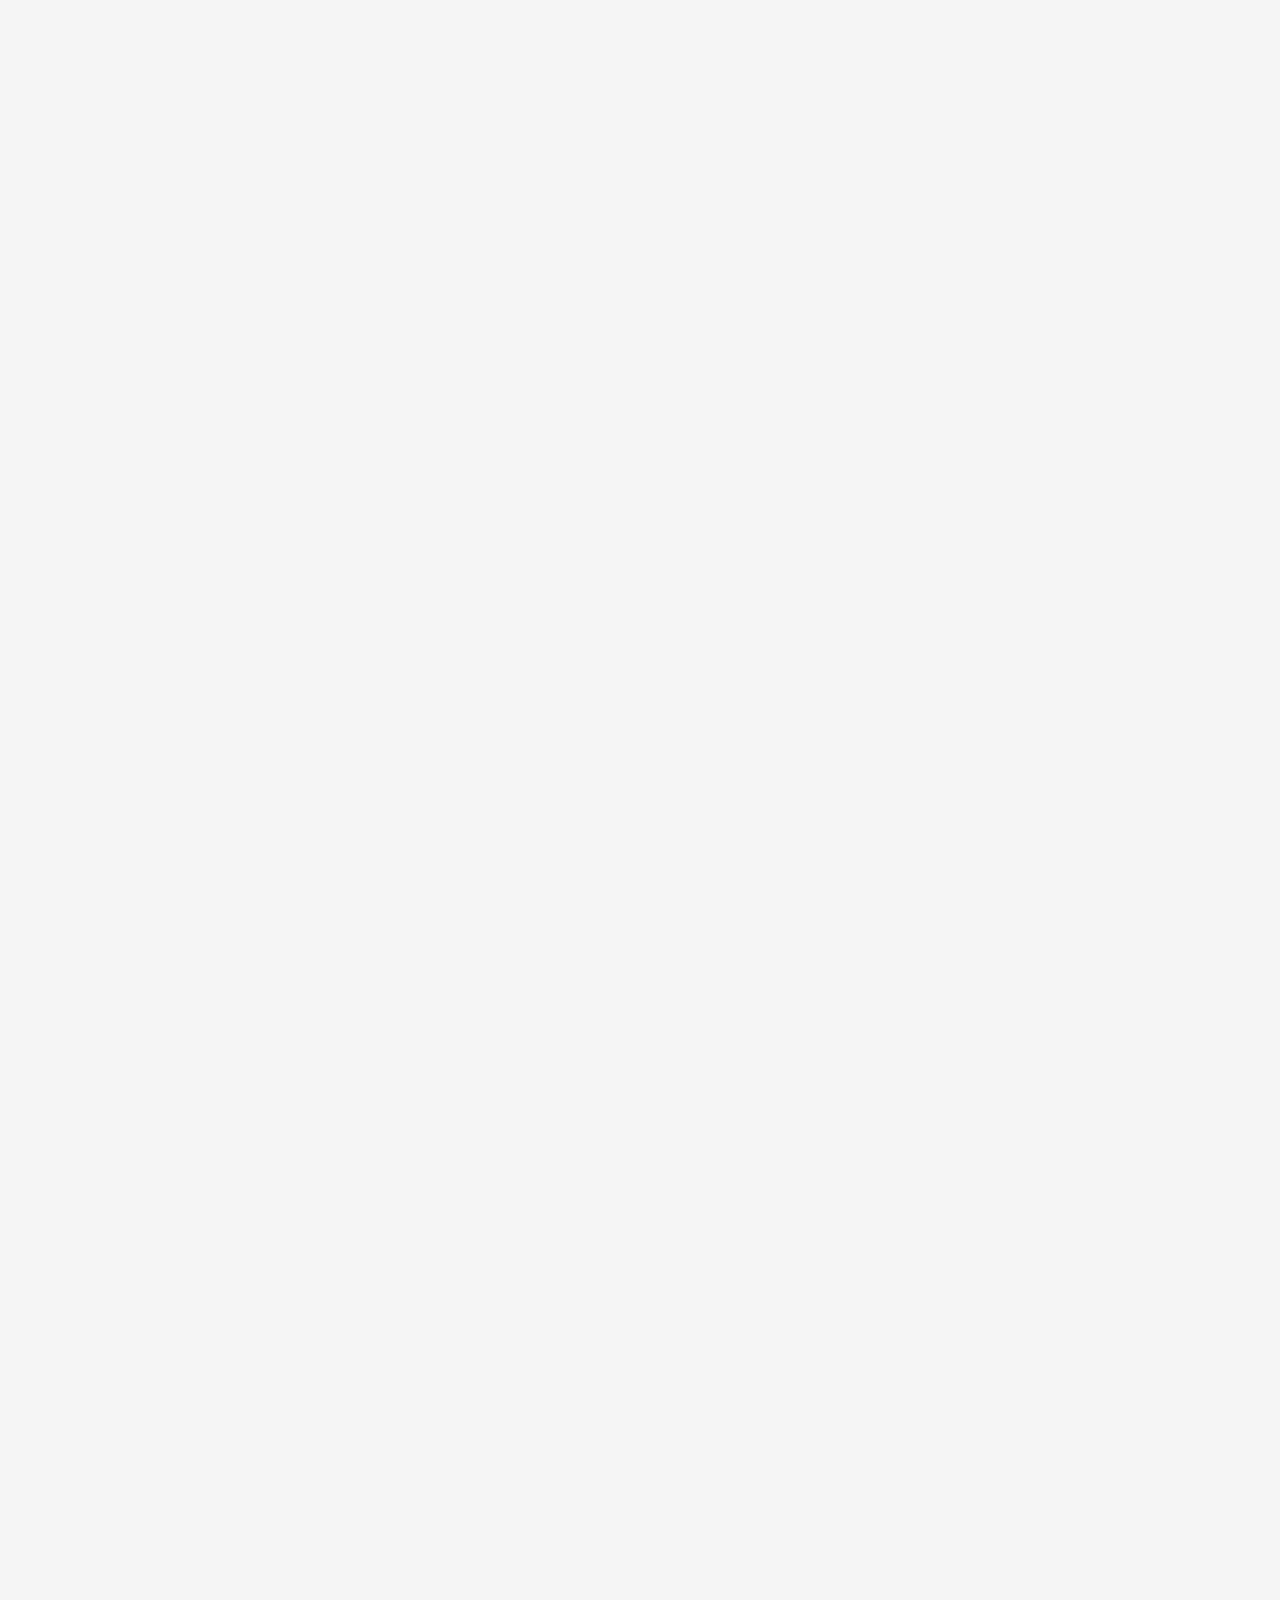
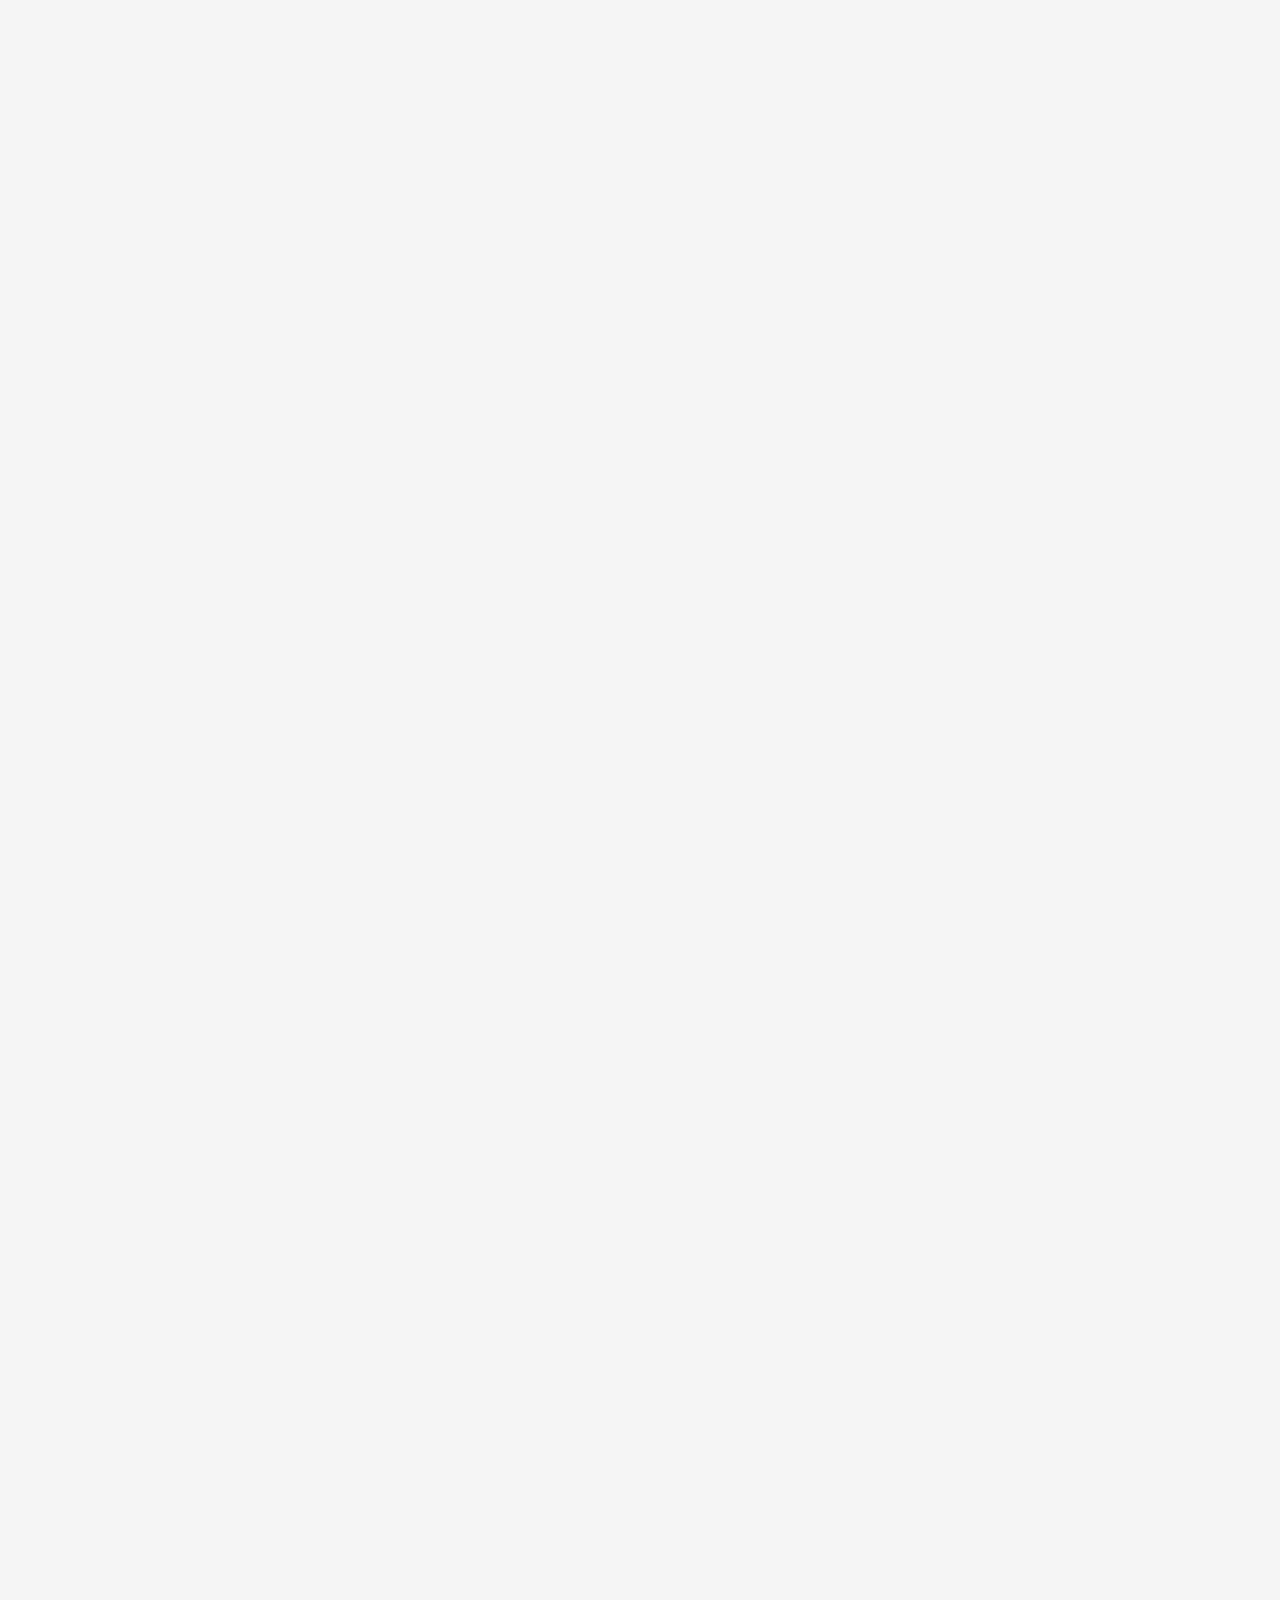
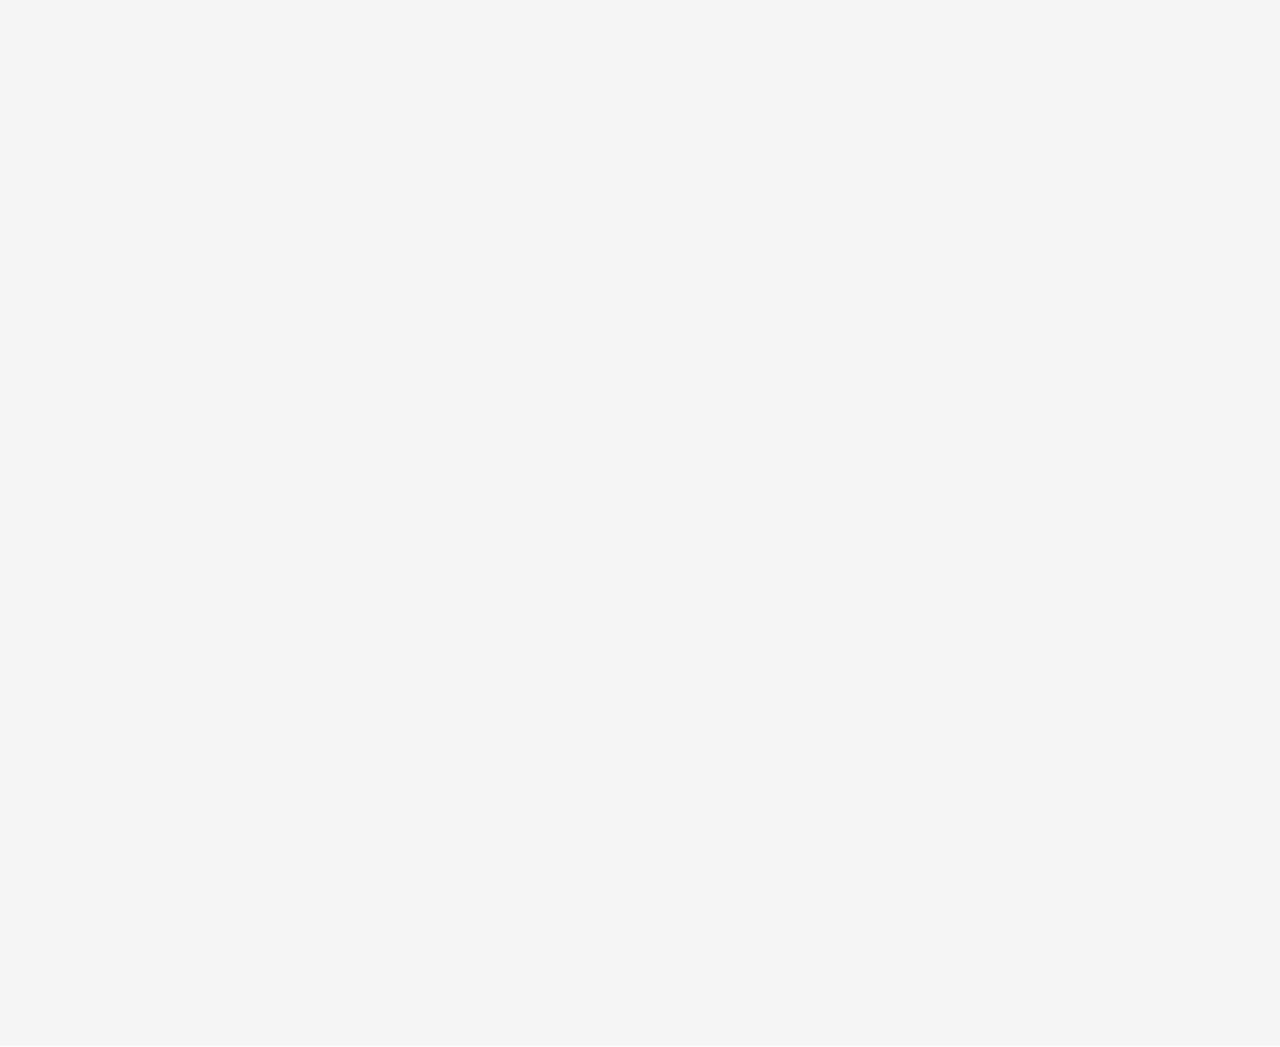
==== commit 3c0283c5: "Update index2.htm" ====
--- a/index2.htm
+++ b/index2.htm
@@ -154,7 +154,7 @@
 	position: -webkit-sticky;
   	position: sticky;
 	padding: 50px 500px;
-	display: block;
+	display: inline-block;
 	}
 </style>
 <div class="navbar" id = "stickynav">
@@ -169,8 +169,8 @@
 <div id="container">
         <div class="center"><h1 class="el-st">i.e.FlatEarthersUnite</h1></div>
 	<!--W3schools start [Javascript Introduction, The Light Bulb]-->
-    	<button id="earths" onclick = "document.getElementById('earths').src = 'Globe.svg'">Lies</button> <!--Globe SVG created by Daiva-->
-    	<button id="earths"onclick = "document.getElementById('earths').src = 'FlatEarth.svg'">Truth</button>
+    	<button id="lies" onclick = "document.getElementById('earths').src = 'Globe.svg'">Lies</button> <!--Globe SVG created by Daiva-->
+    	<button onclick = "document.getElementById('earths').src = 'FlatEarth.svg'">Truth</button>
     	<img class="FirstPage" id="earths" src = "FlatEarth.svg"> <!--FlatEarth SVG created by Daiva-->
 </div>
 <script>var stringRandom = (function() {
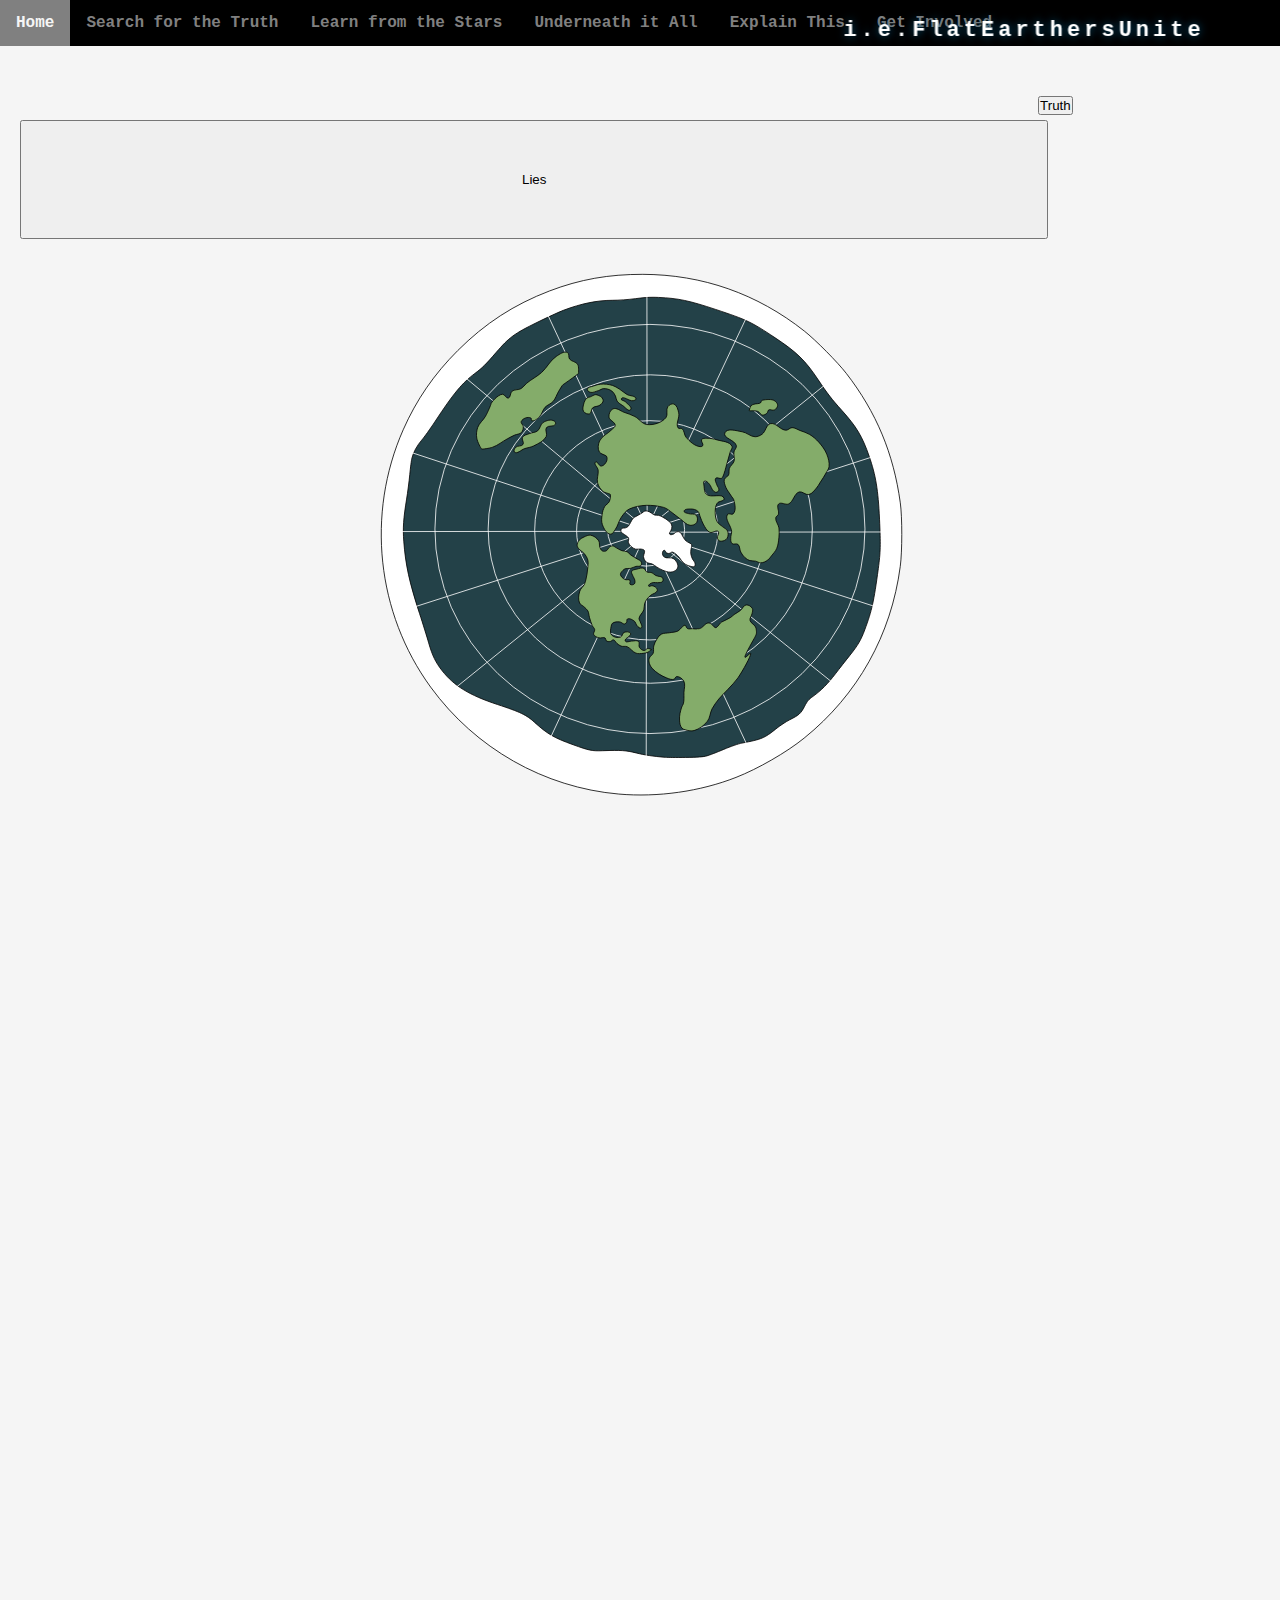
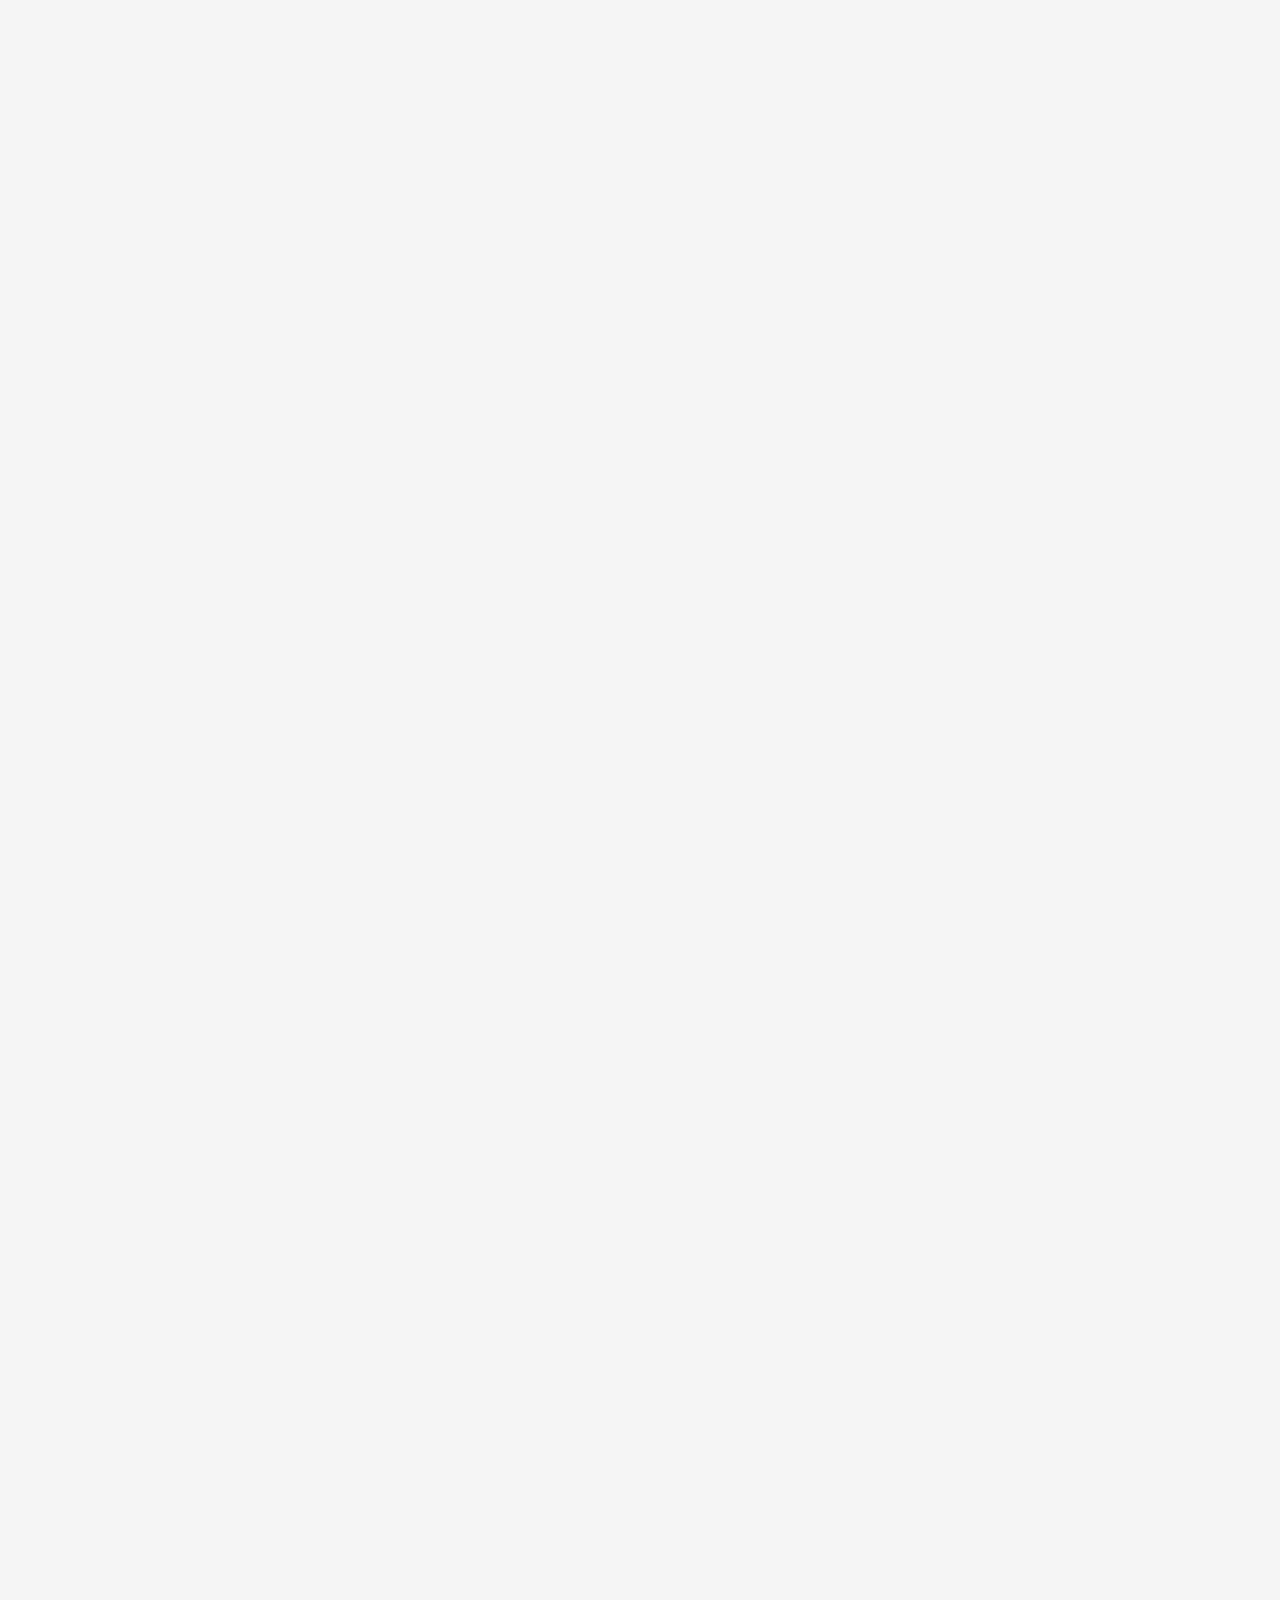
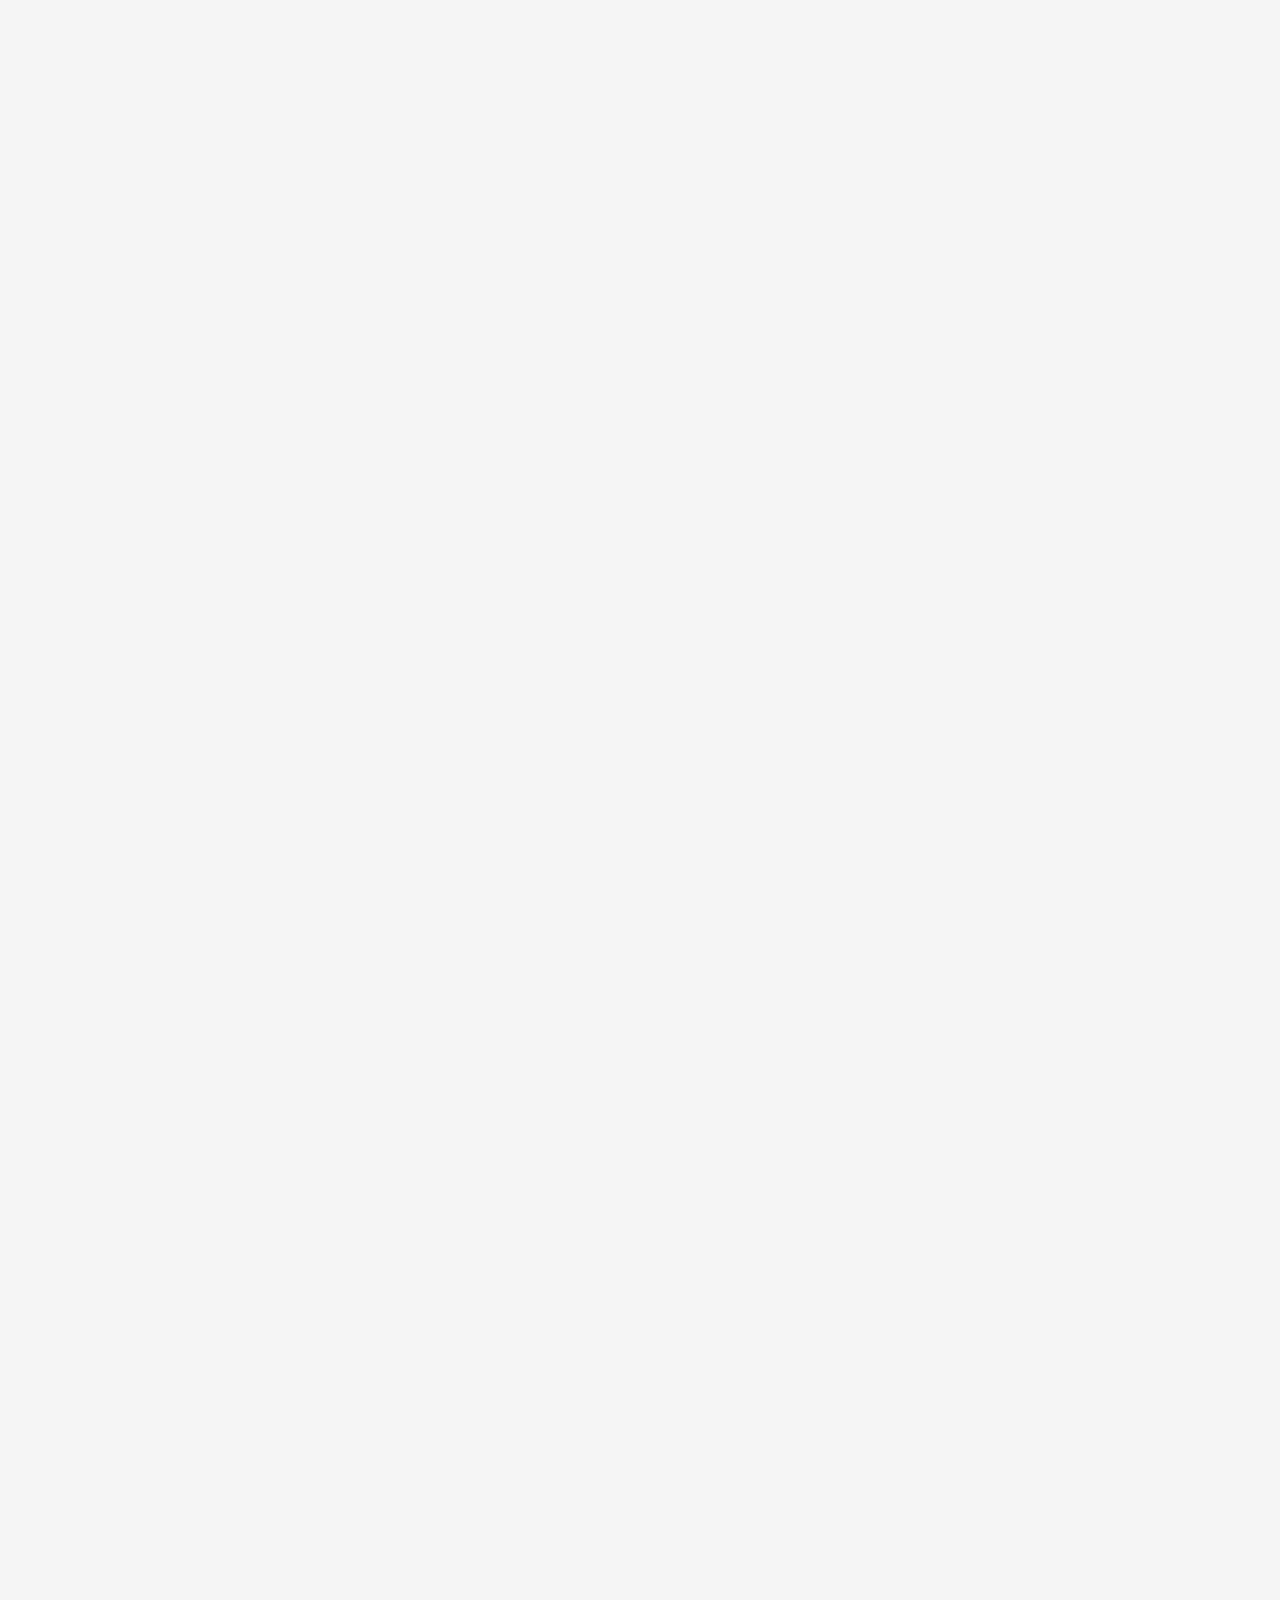
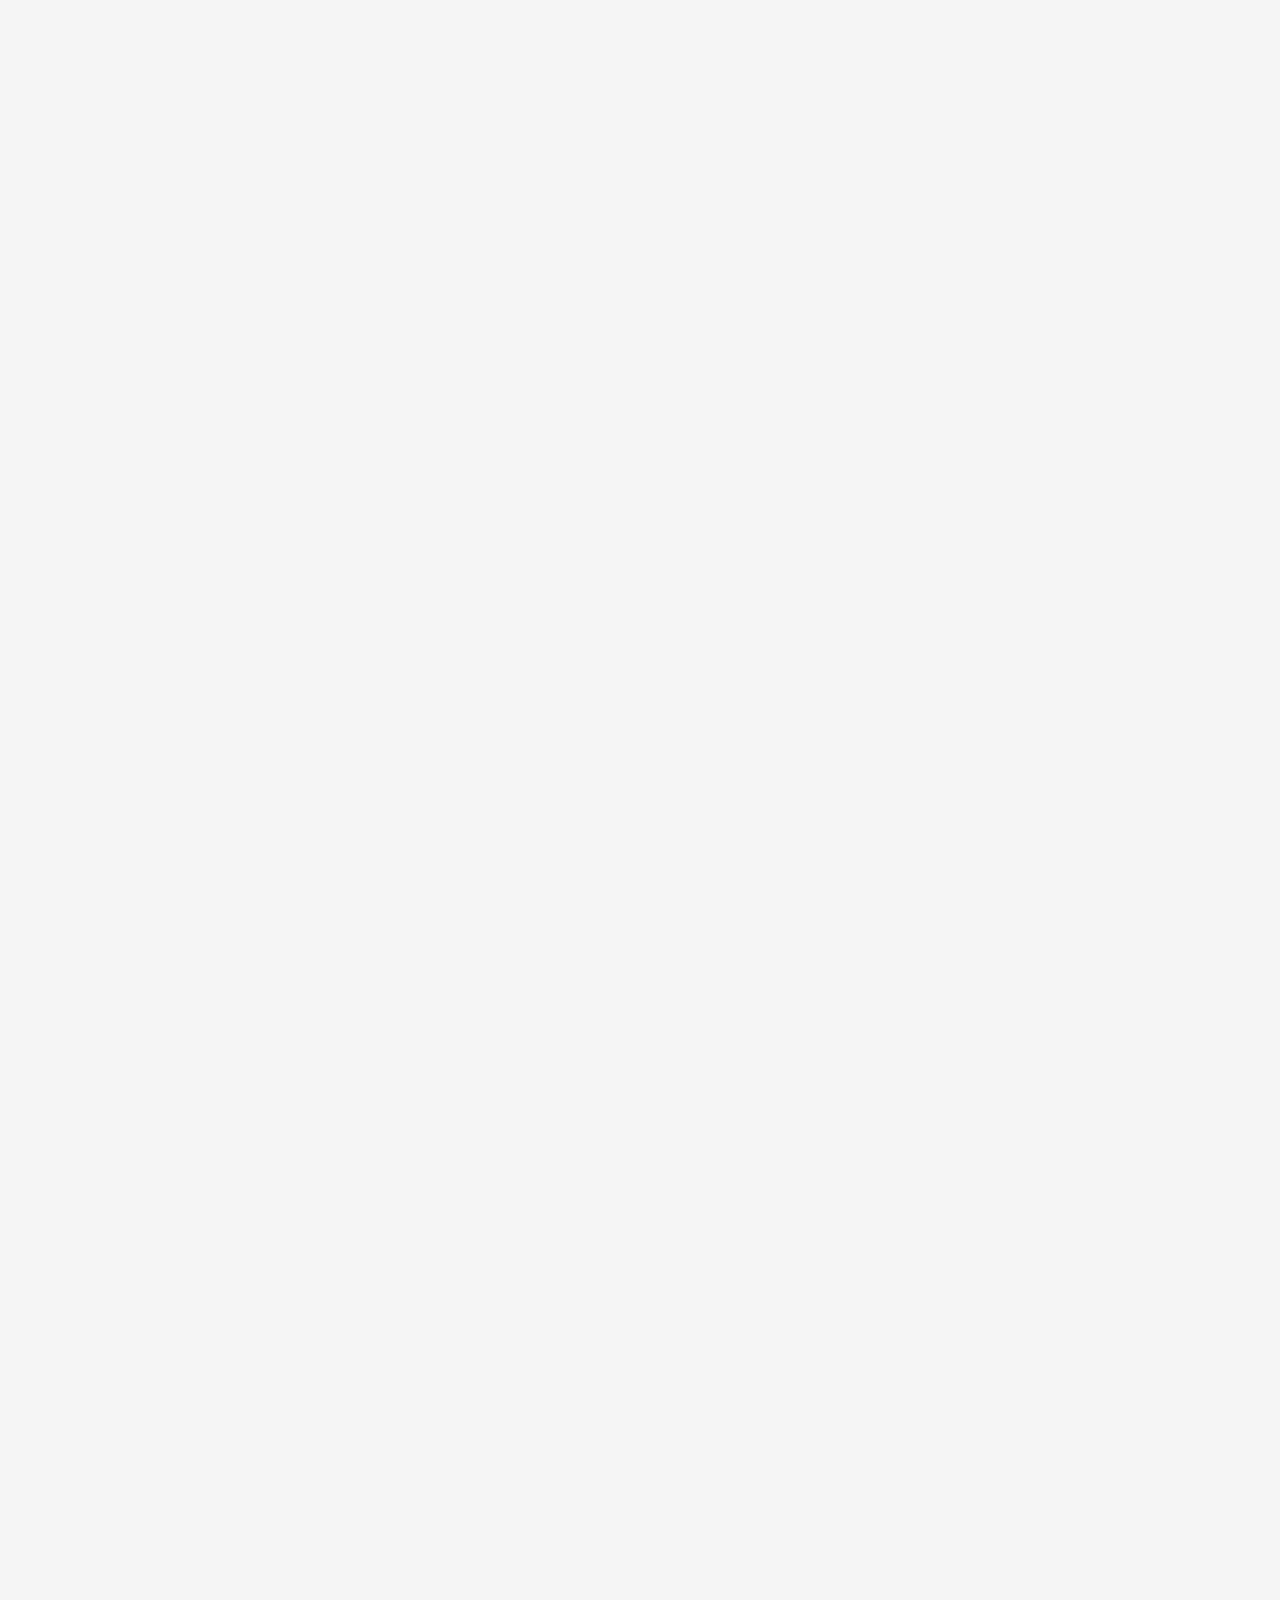
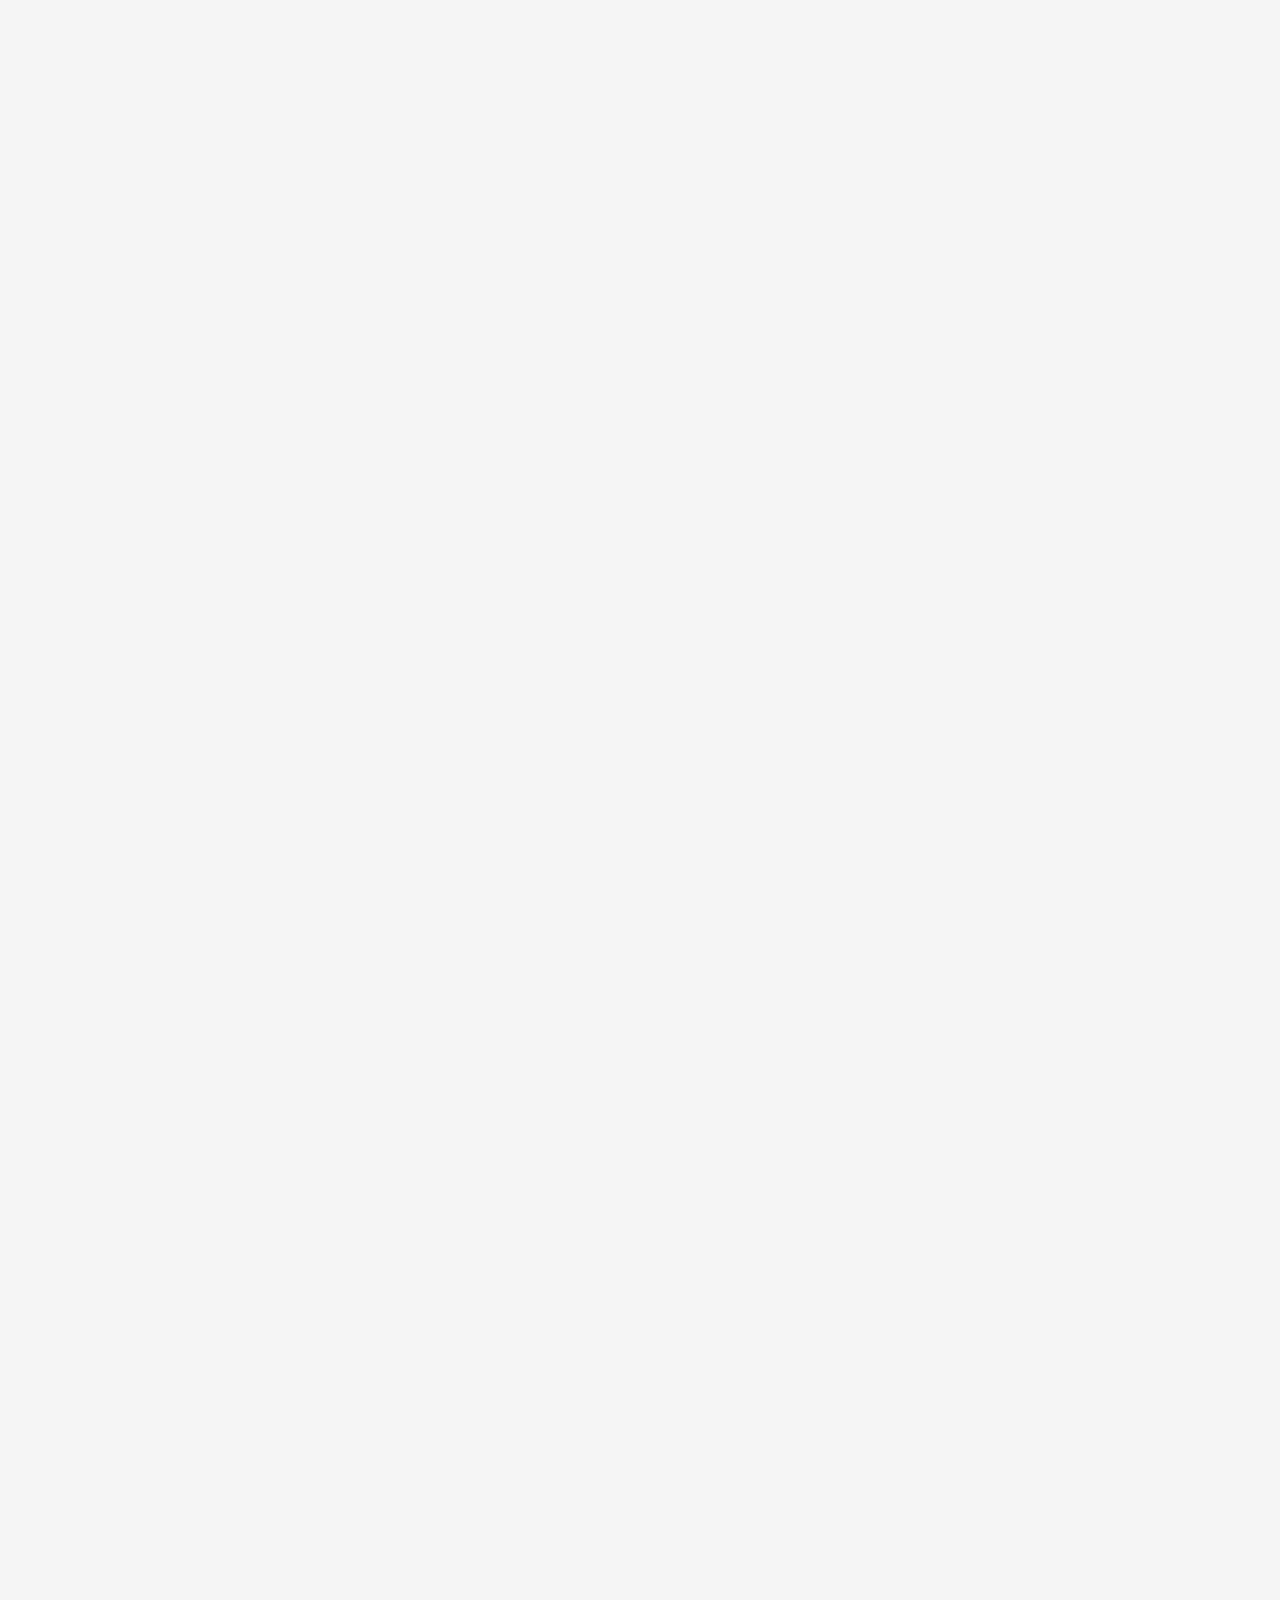
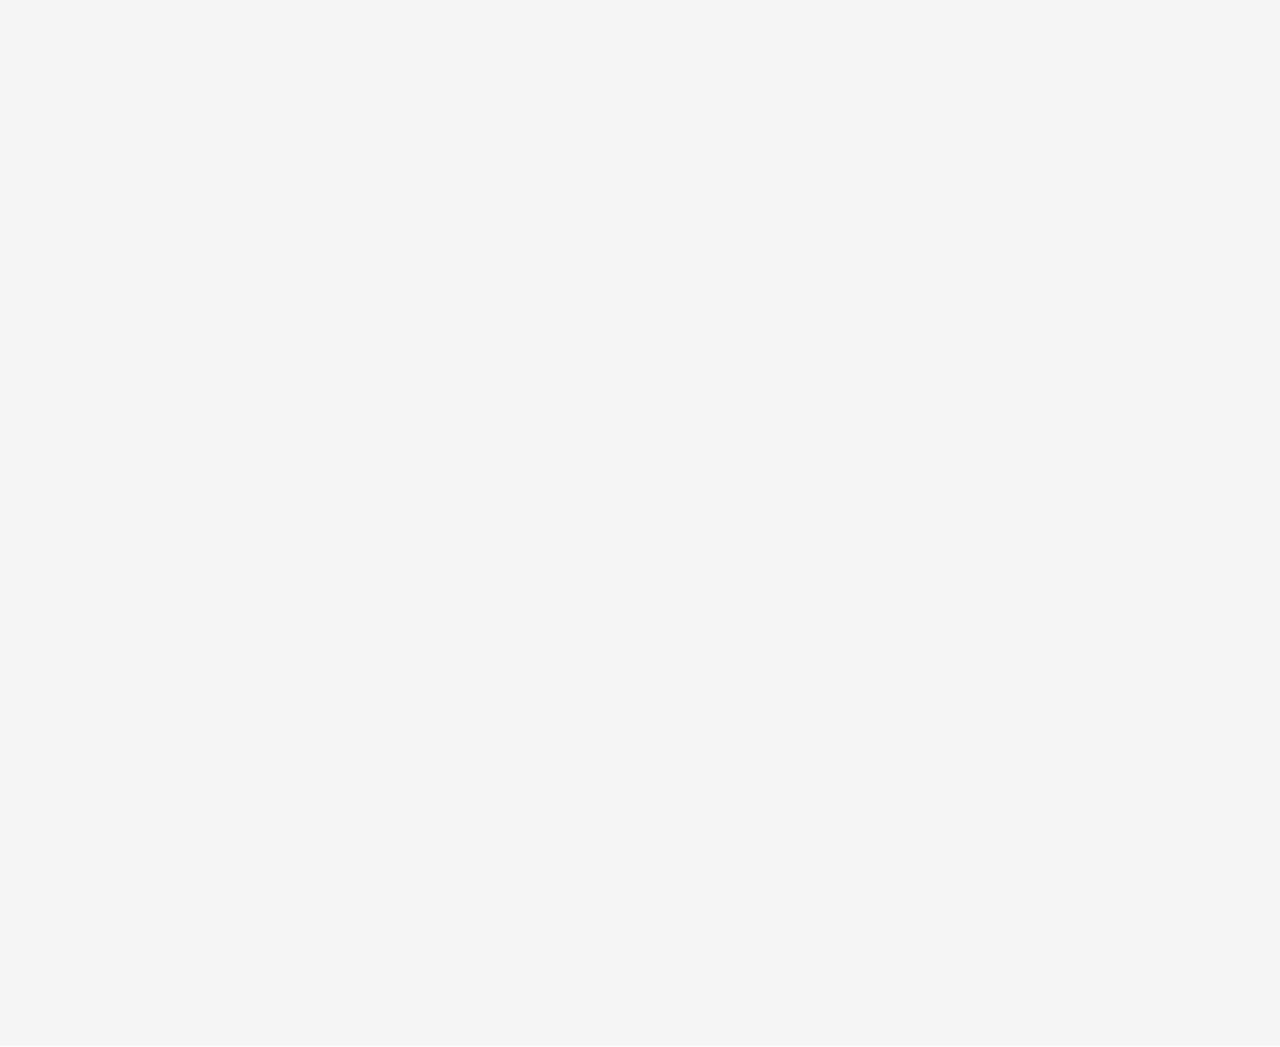
==== commit 6825d9c6: "Update index2.htm" ====
--- a/index2.htm
+++ b/index2.htm
@@ -149,12 +149,15 @@
 	margin-left: auto;
   	margin-right: auto;
   	padding: 50px;
+	top: 60px;
 }   
 #lies {
 	position: -webkit-sticky;
   	position: sticky;
 	padding: 50px 500px;
 	display: inline-block;
+	top: 120px;
+	left: 20px;
 	}
 </style>
 <div class="navbar" id = "stickynav">
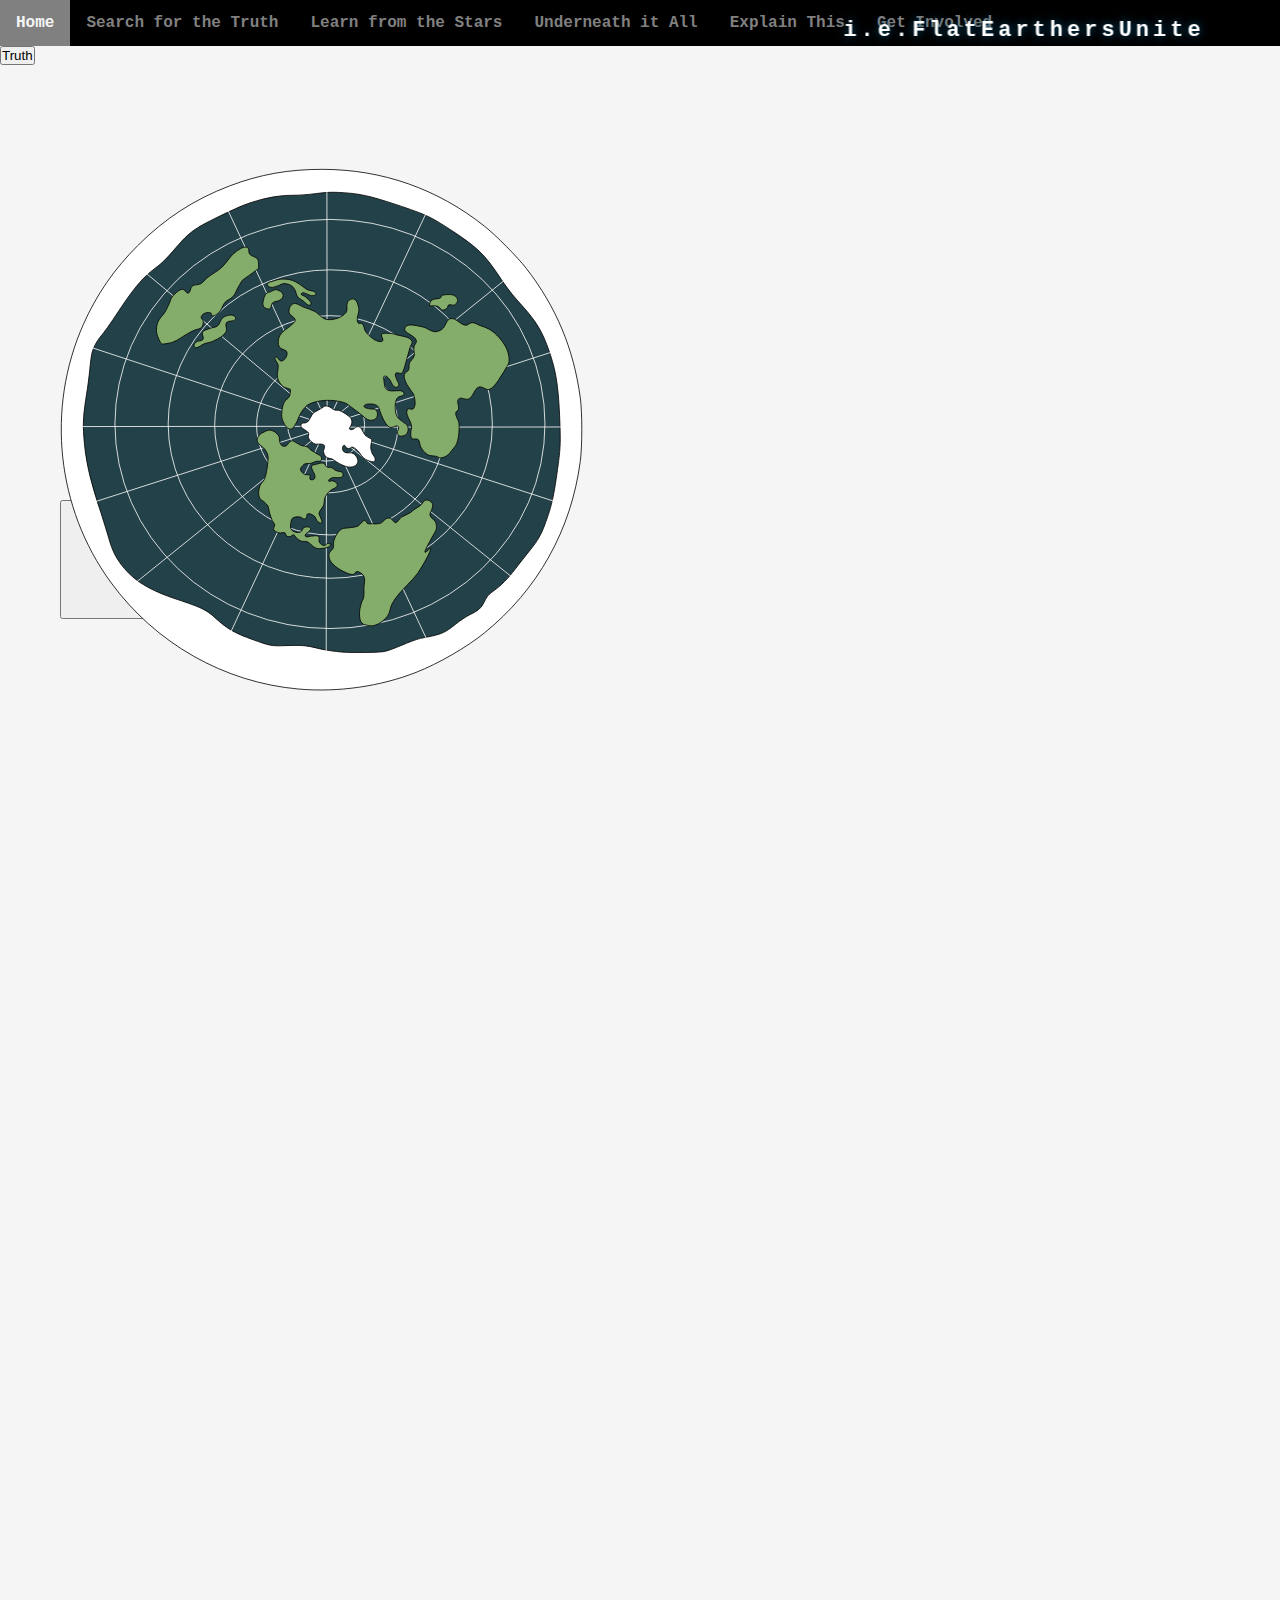
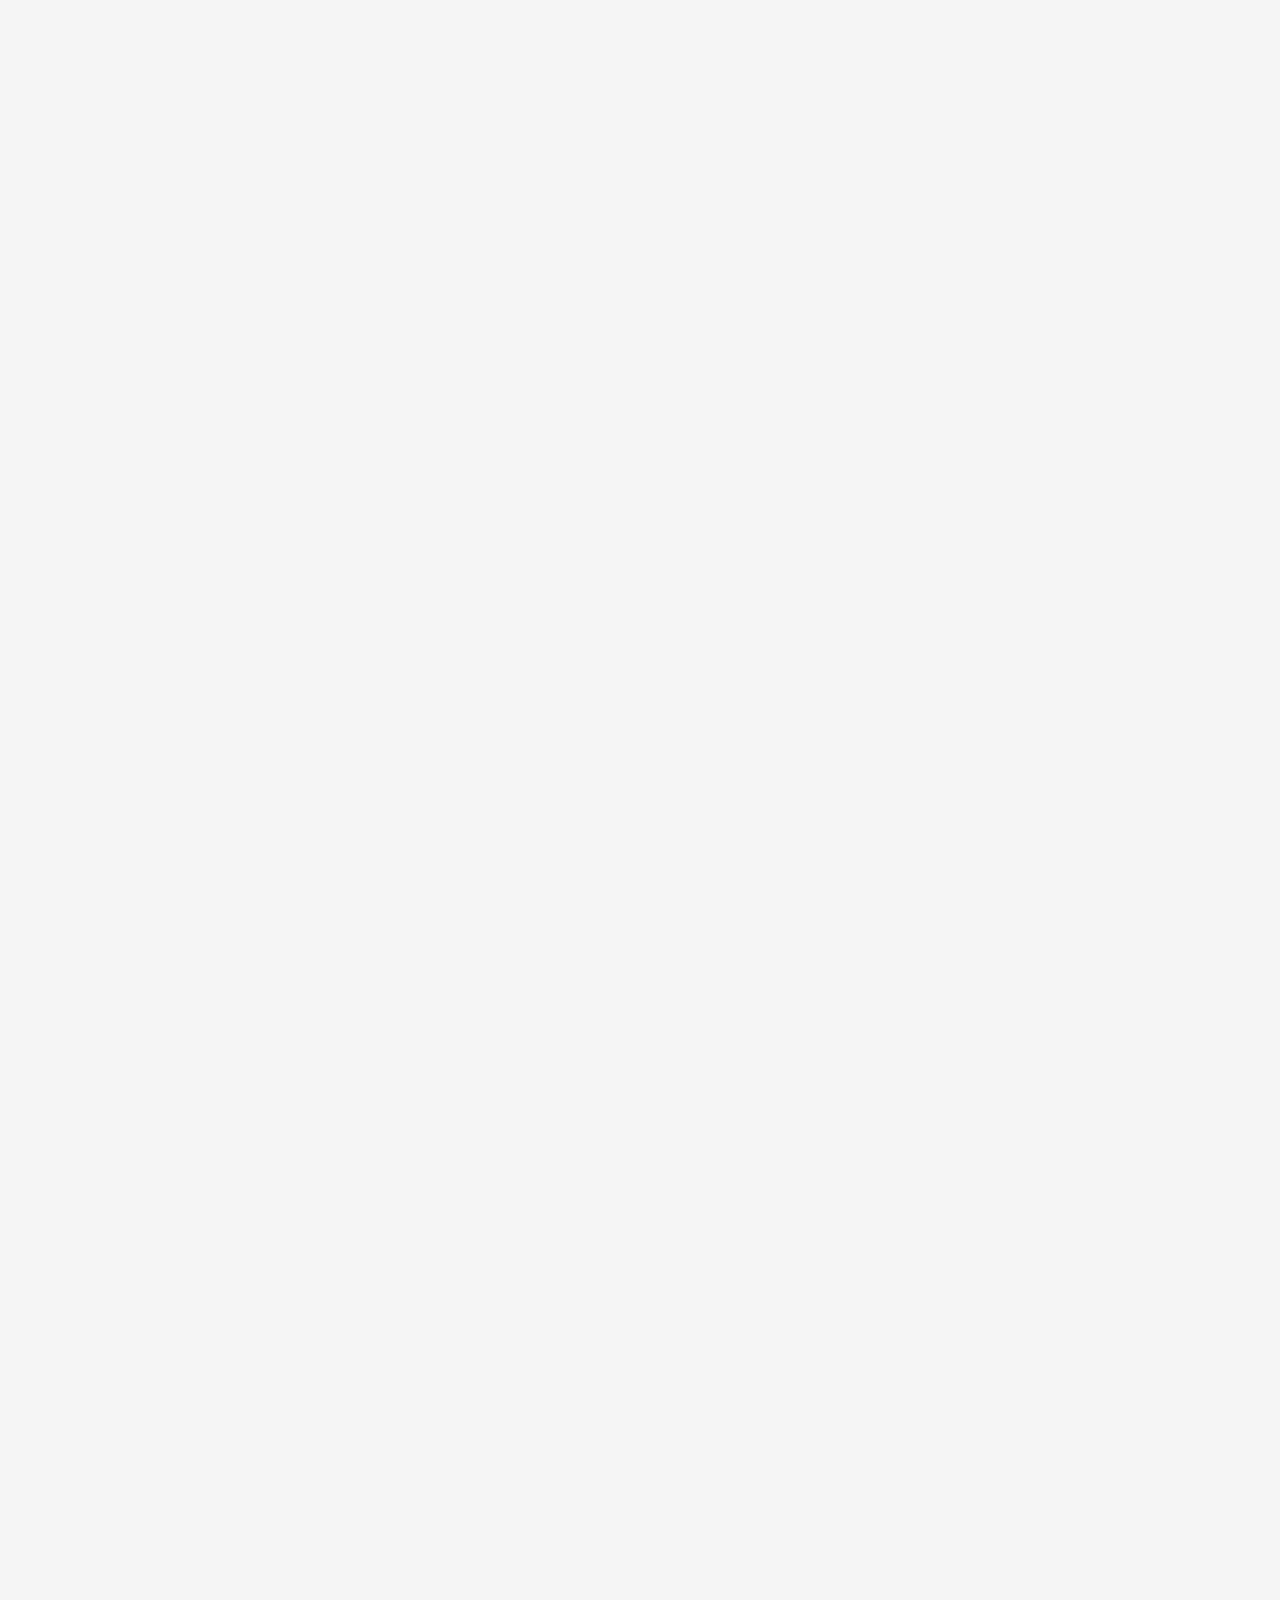
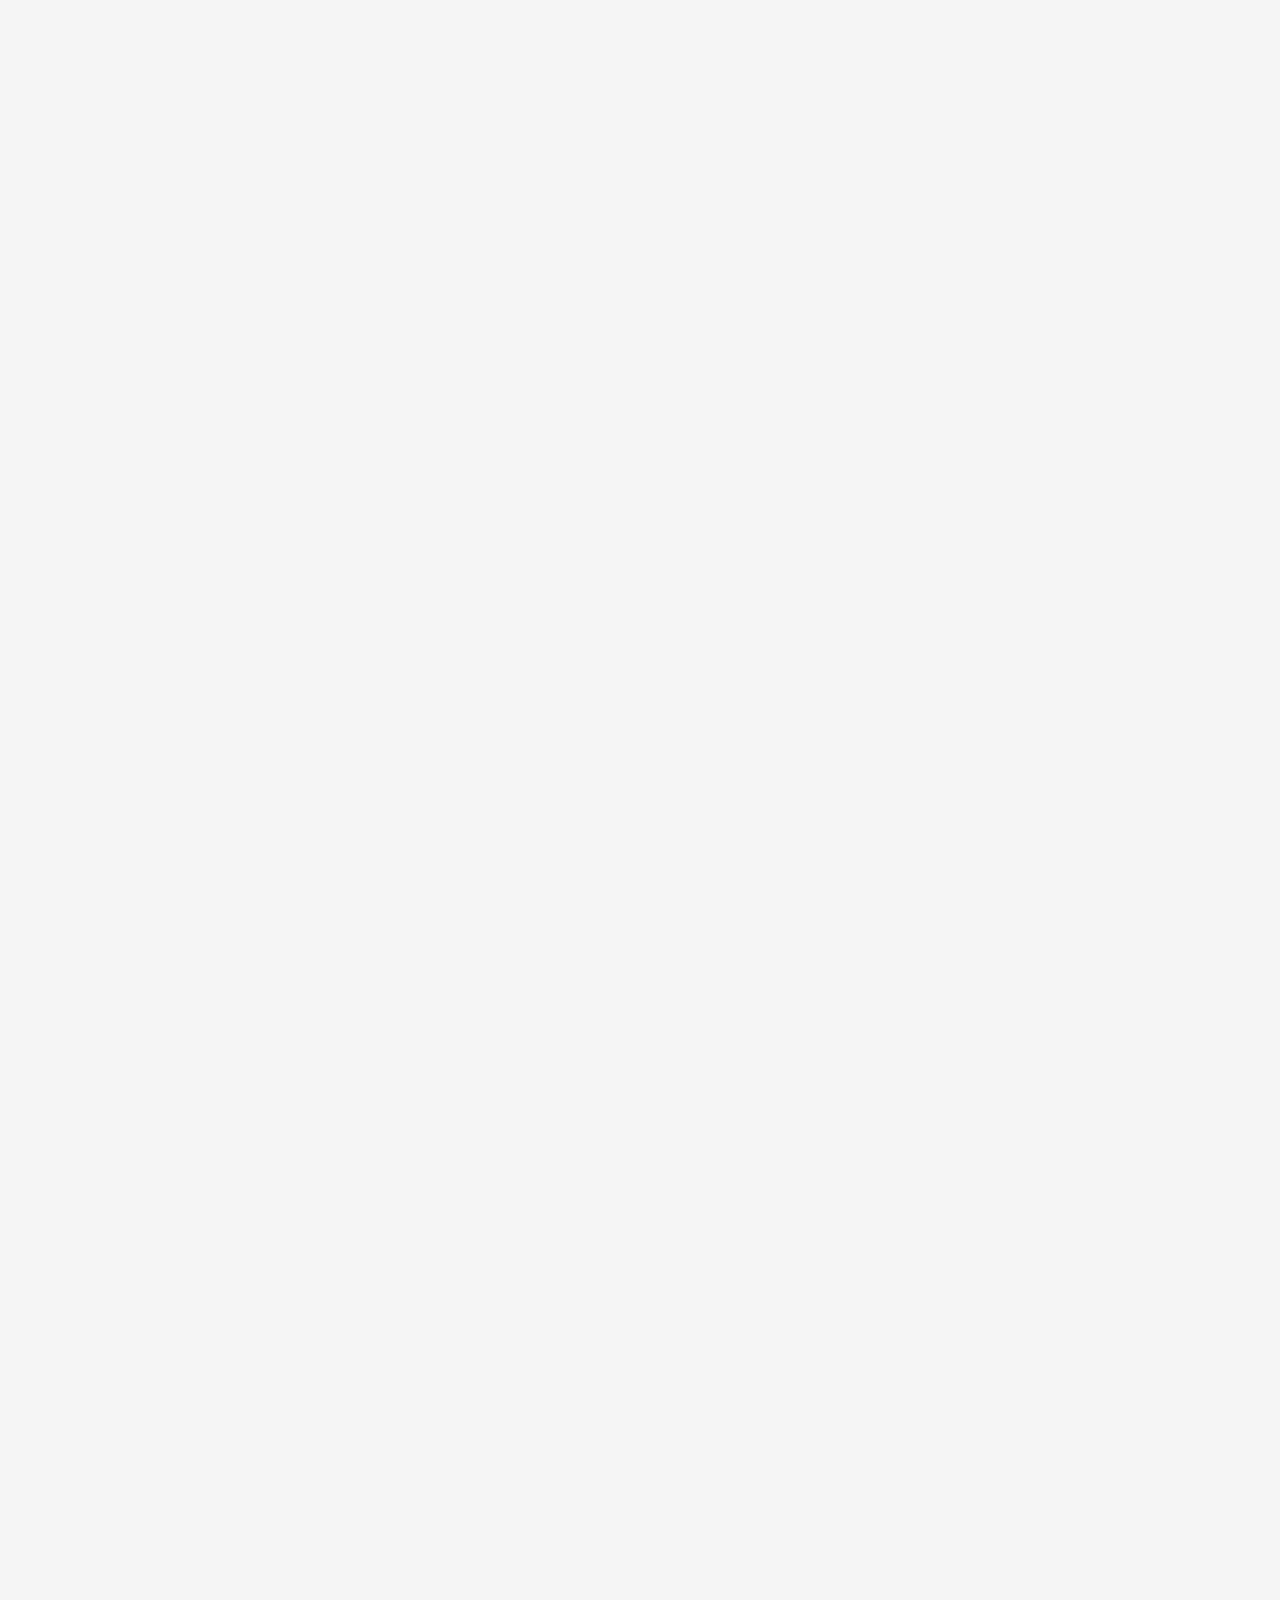
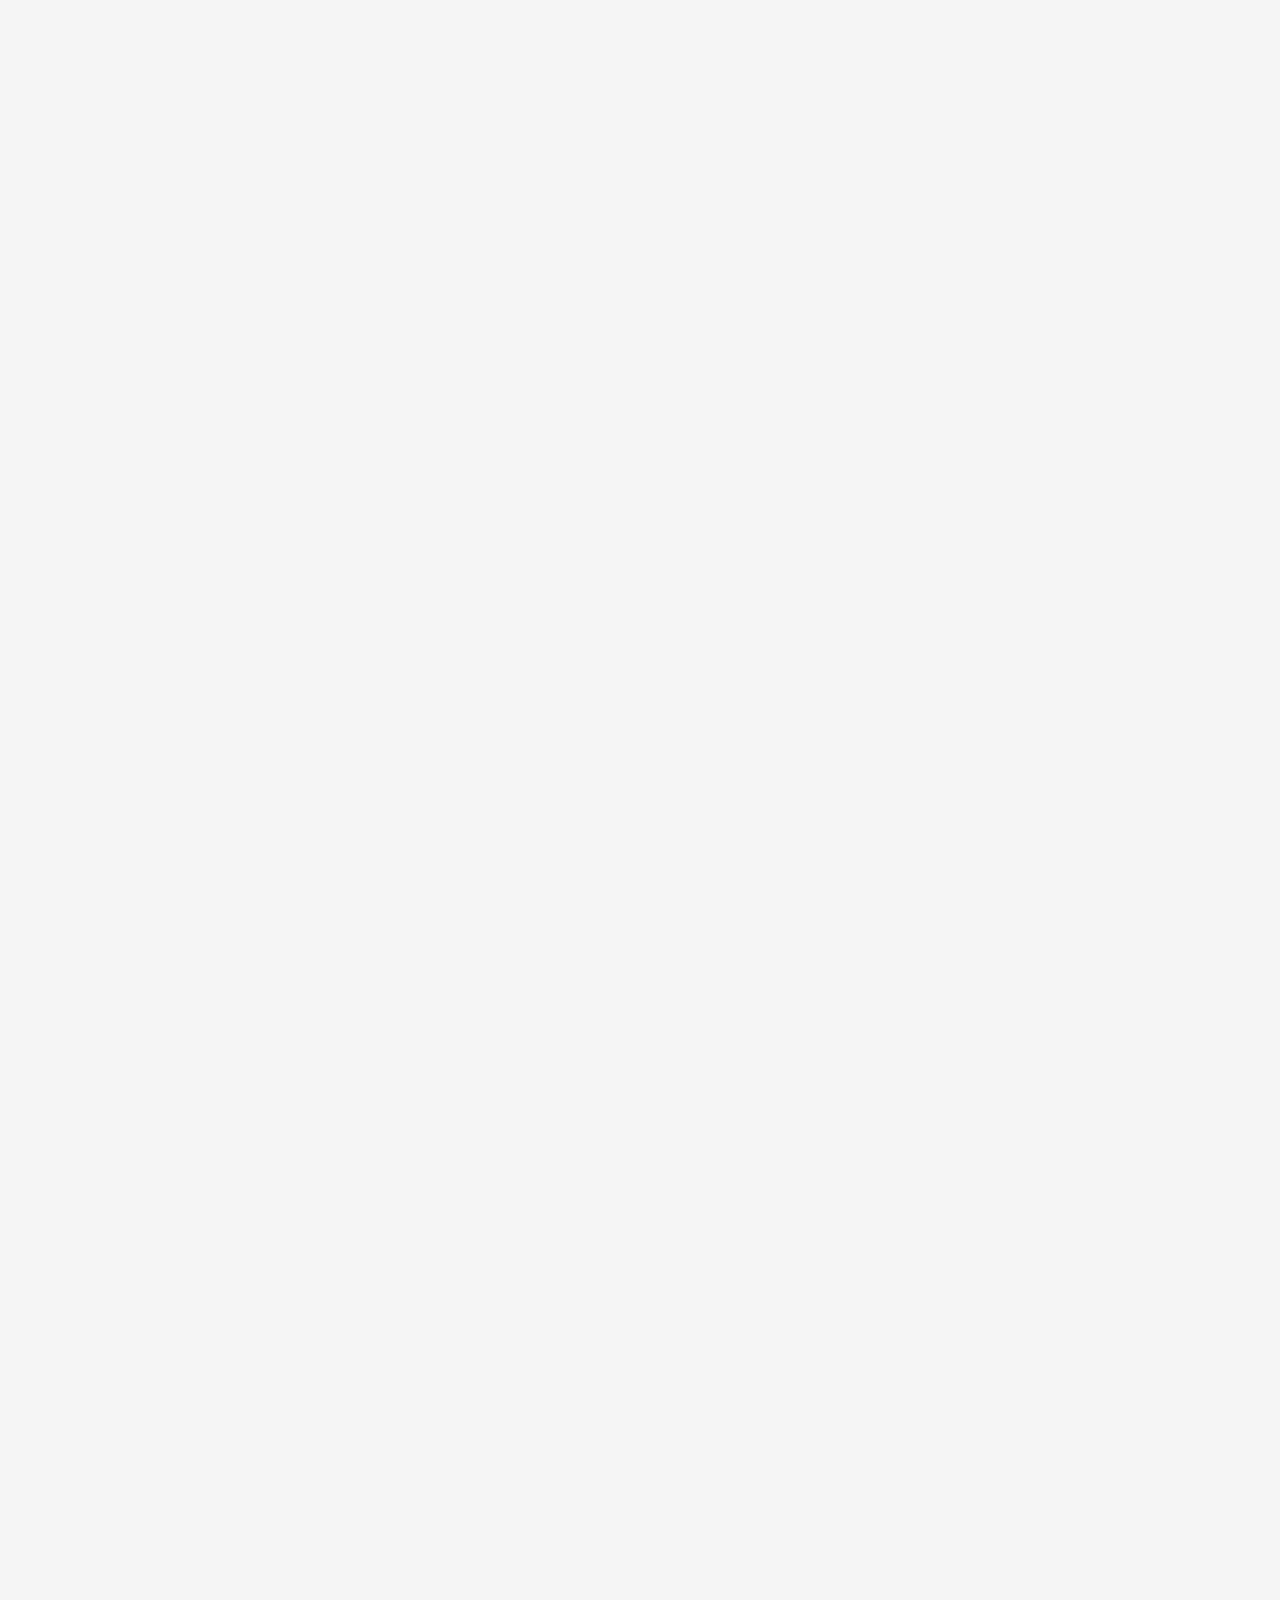
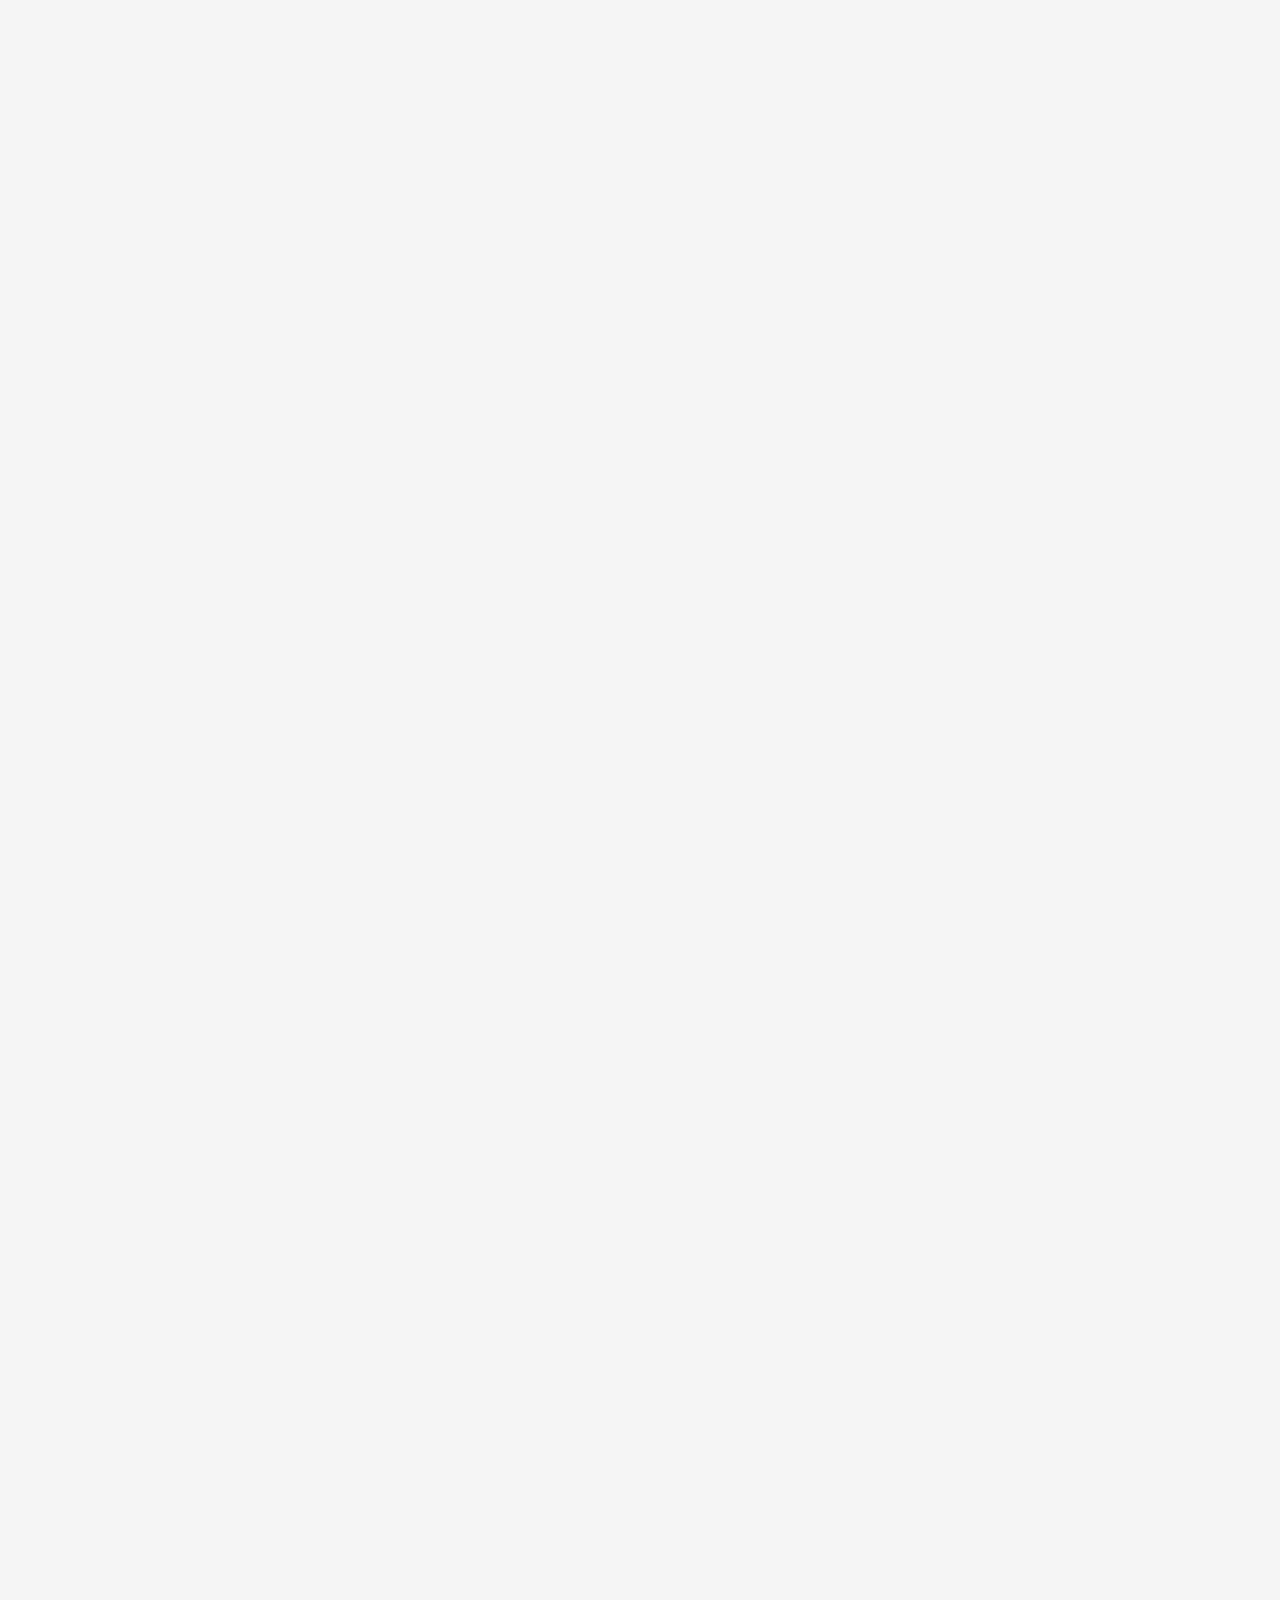
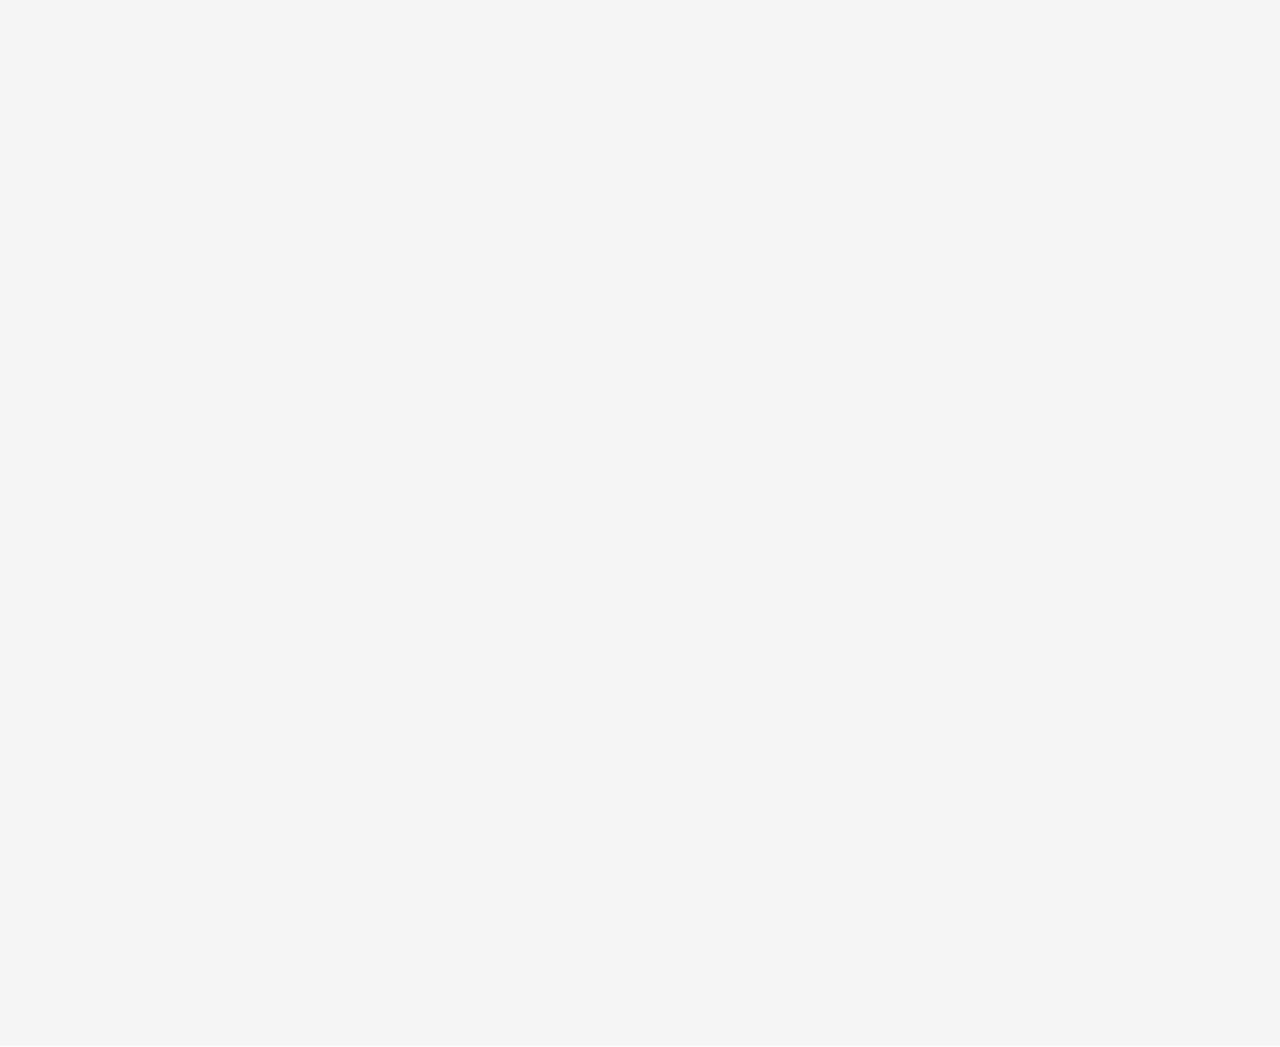
==== commit ba979486: "Update index2.htm" ====
--- a/index2.htm
+++ b/index2.htm
@@ -142,8 +142,7 @@
 	background: none;
 	}
 #earths {
-	position: -webkit-sticky;
-  	position: sticky;
+	position: fixed;
   	max-width: 50%;
 	display: block;
 	margin-left: auto;
@@ -152,12 +151,18 @@
 	top: 60px;
 }   
 #lies {
-	position: -webkit-sticky;
-  	position: sticky;
-	padding: 50px 500px;
+	position: fixed;
+	padding: 50px;
 	display: inline-block;
-	top: 120px;
-	left: 20px;
+	top: 500px;
+	left: 60px;
+	}
+#truth {
+	position: fixed;
+	padding: 50px;
+	display: inline-block;
+	top: 500px;
+	right: 60px;
 	}
 </style>
 <div class="navbar" id = "stickynav">
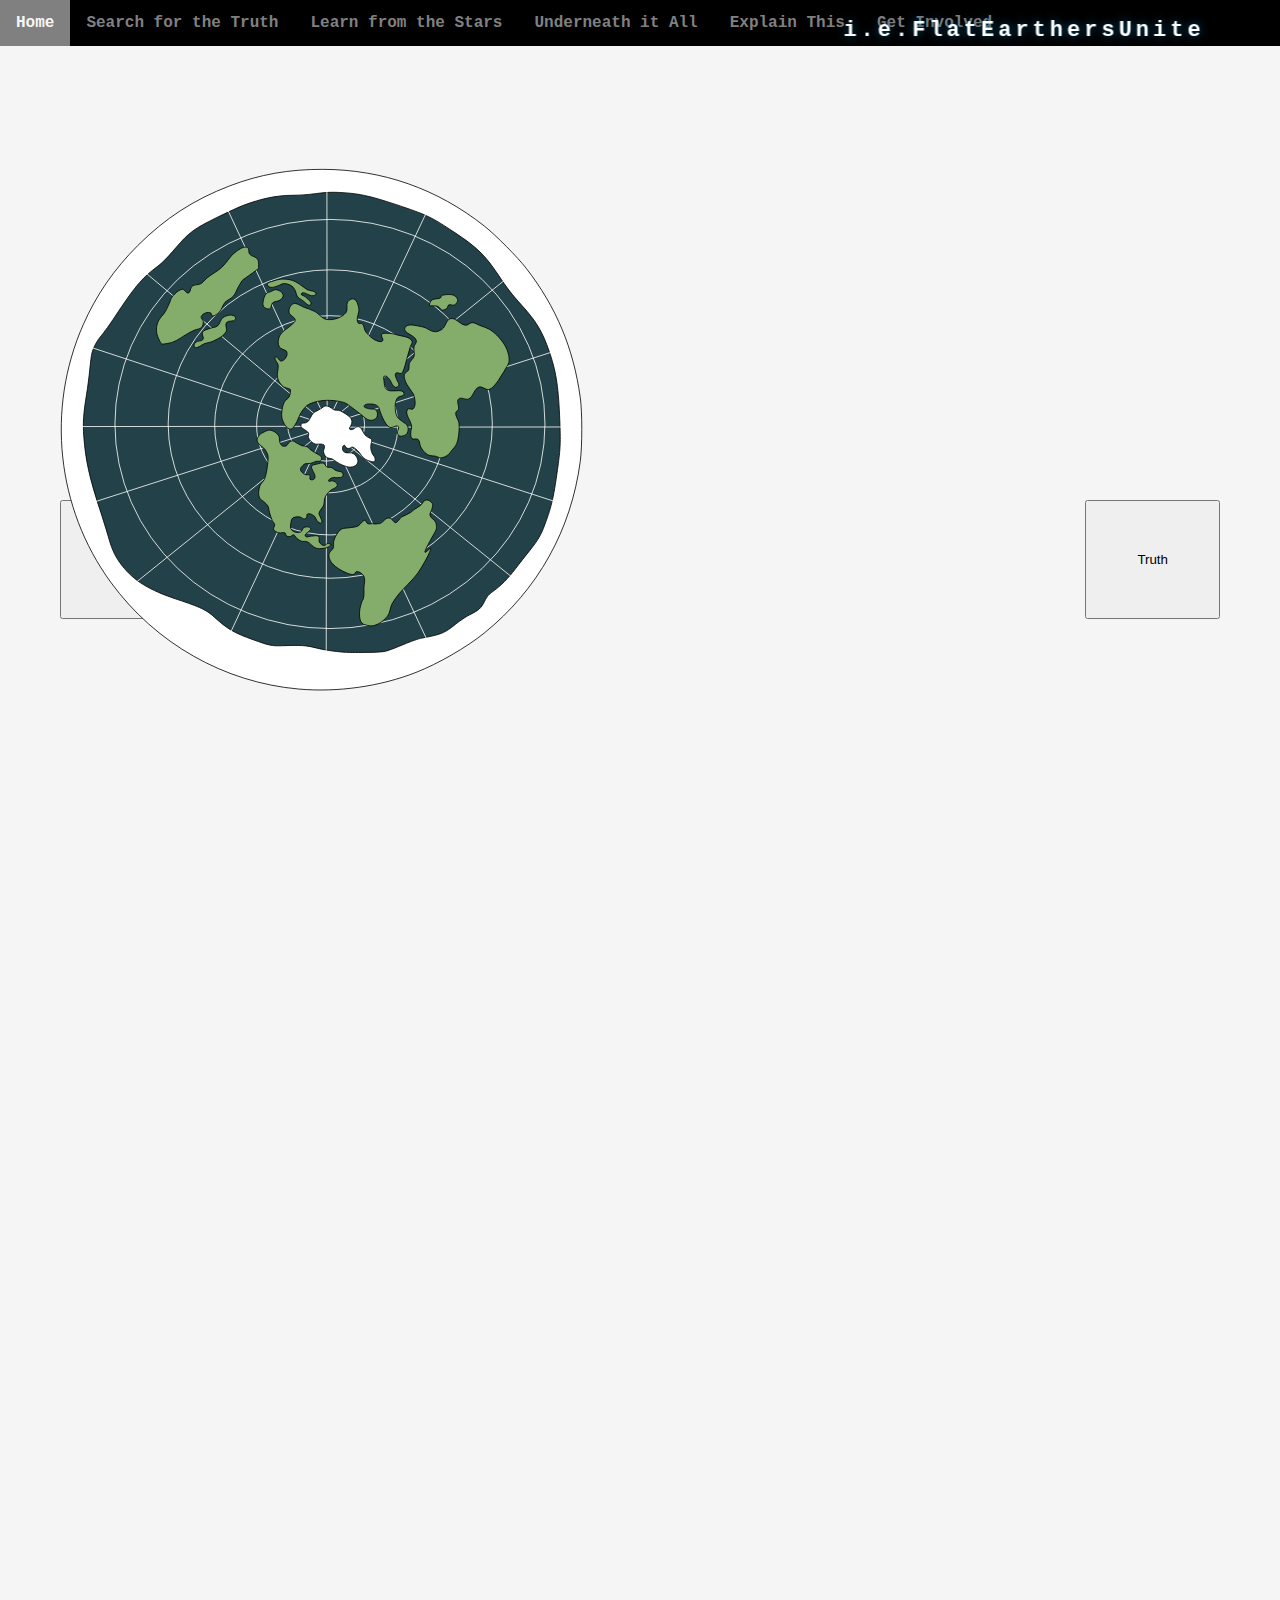
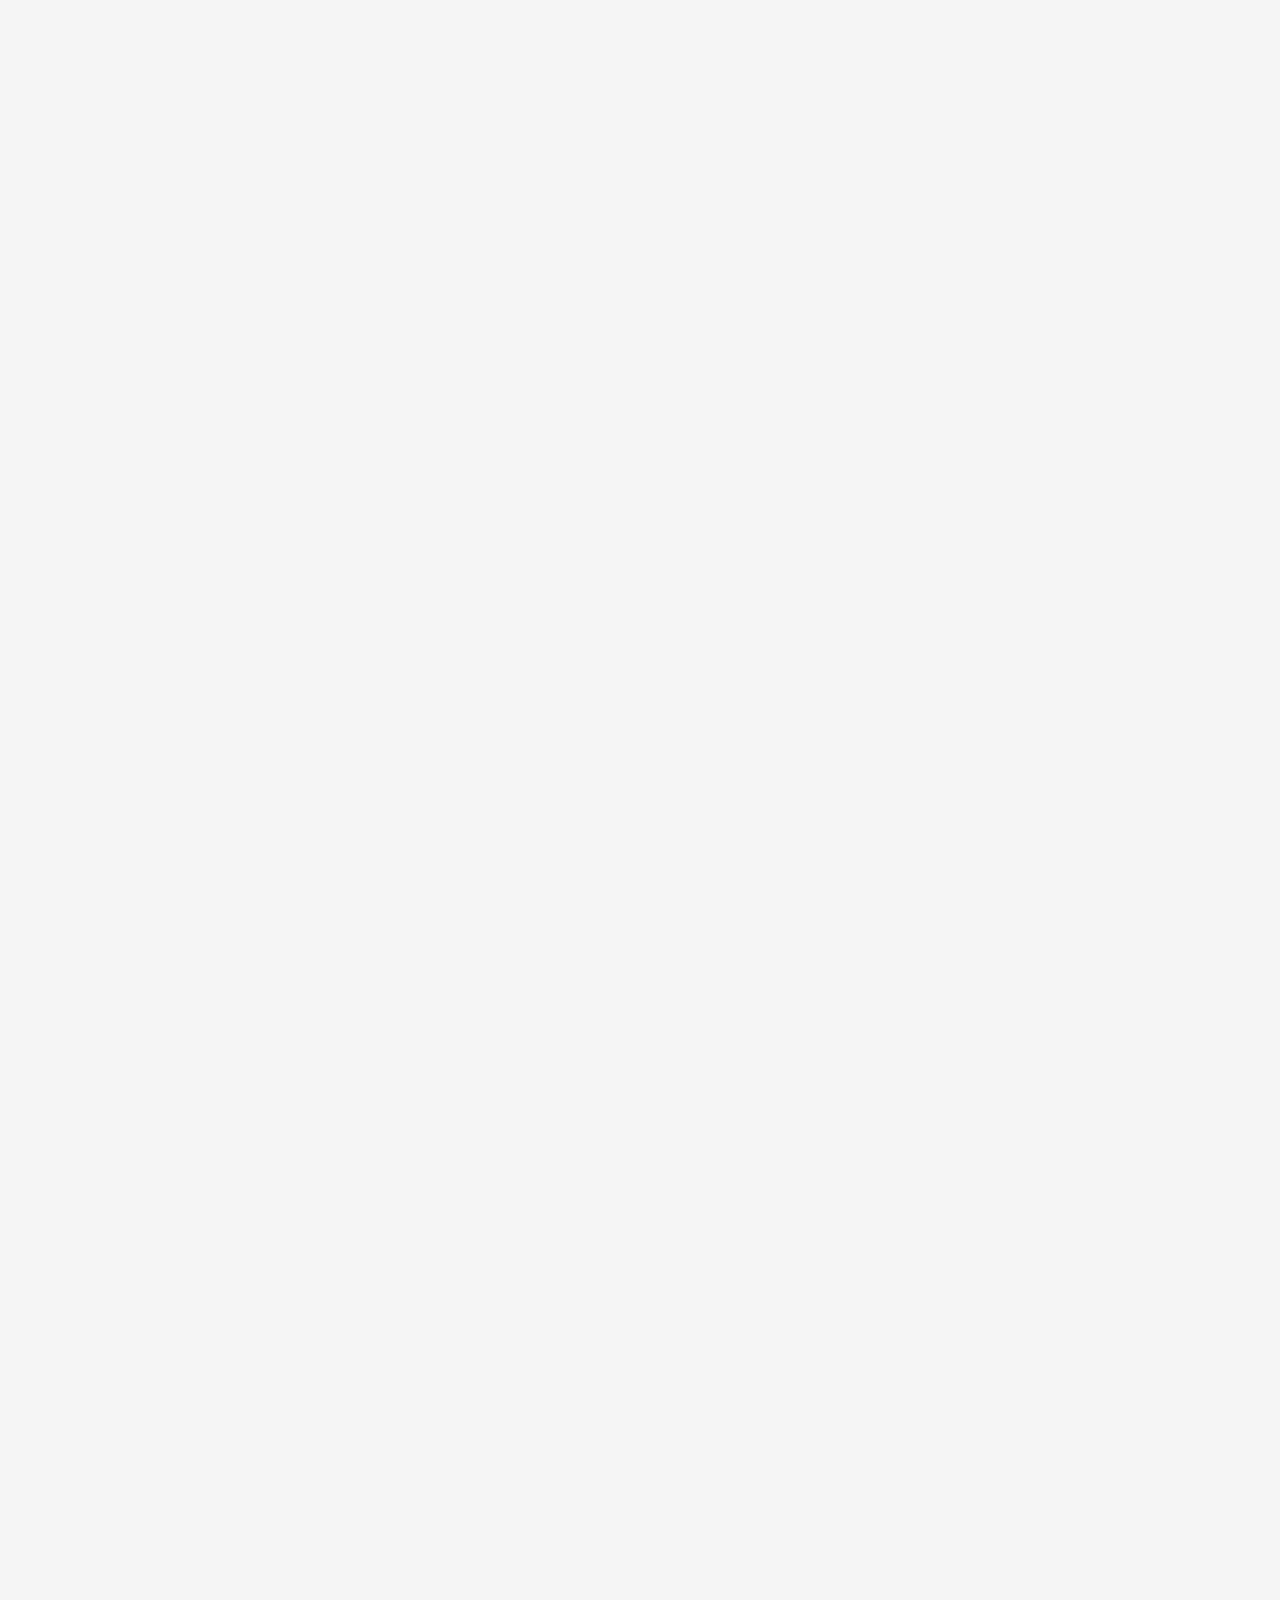
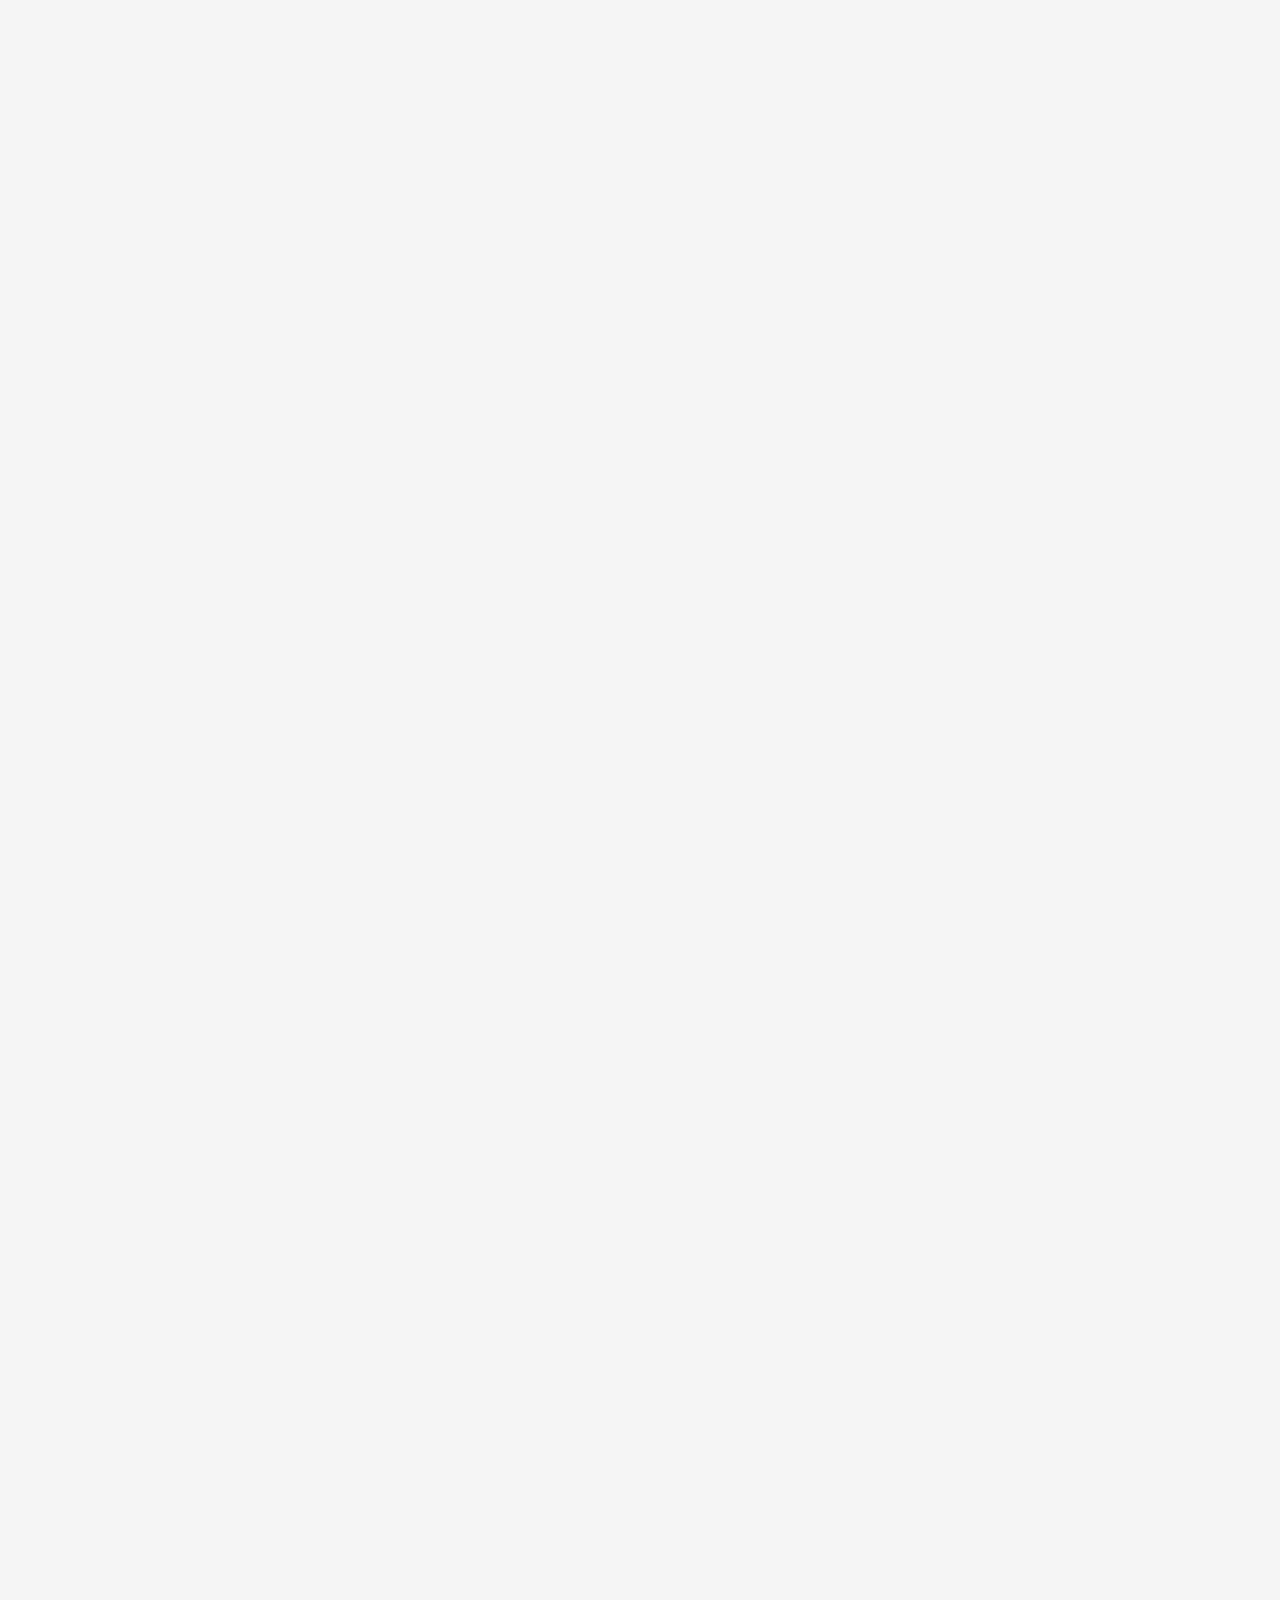
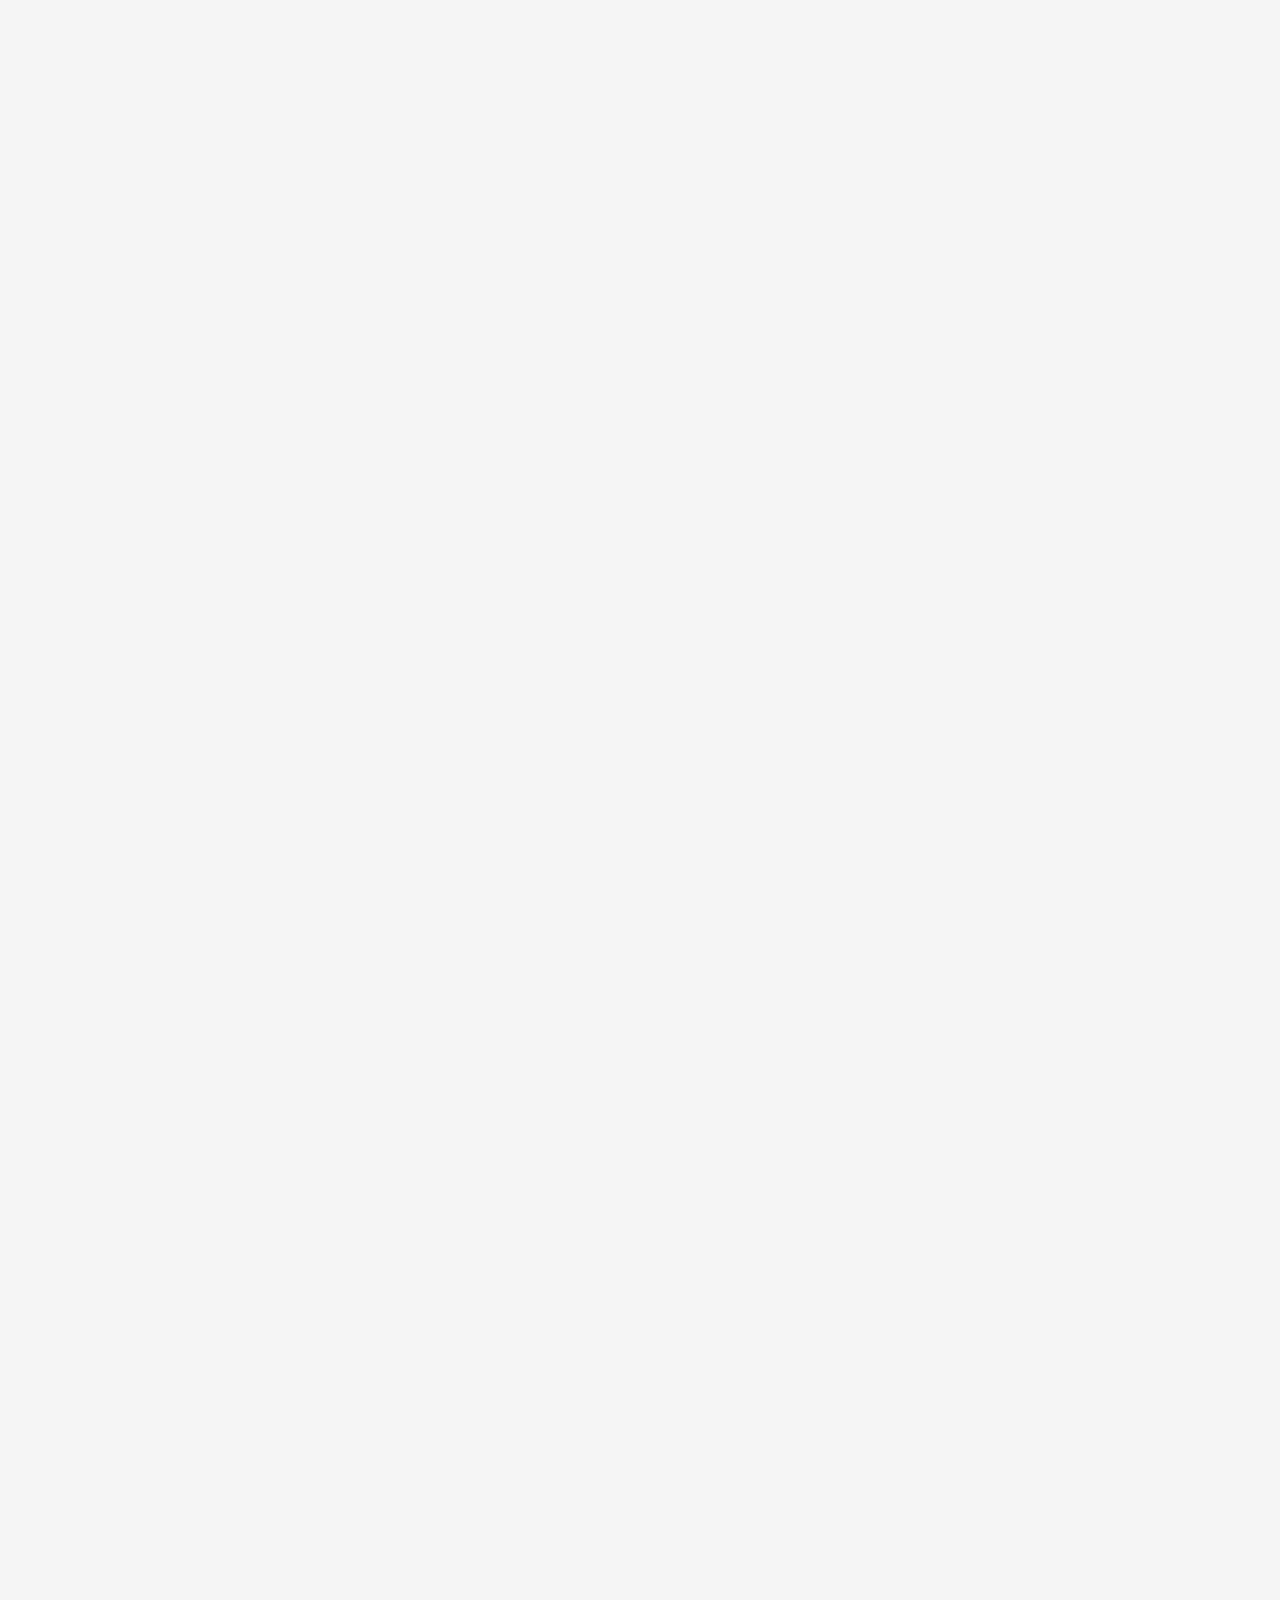
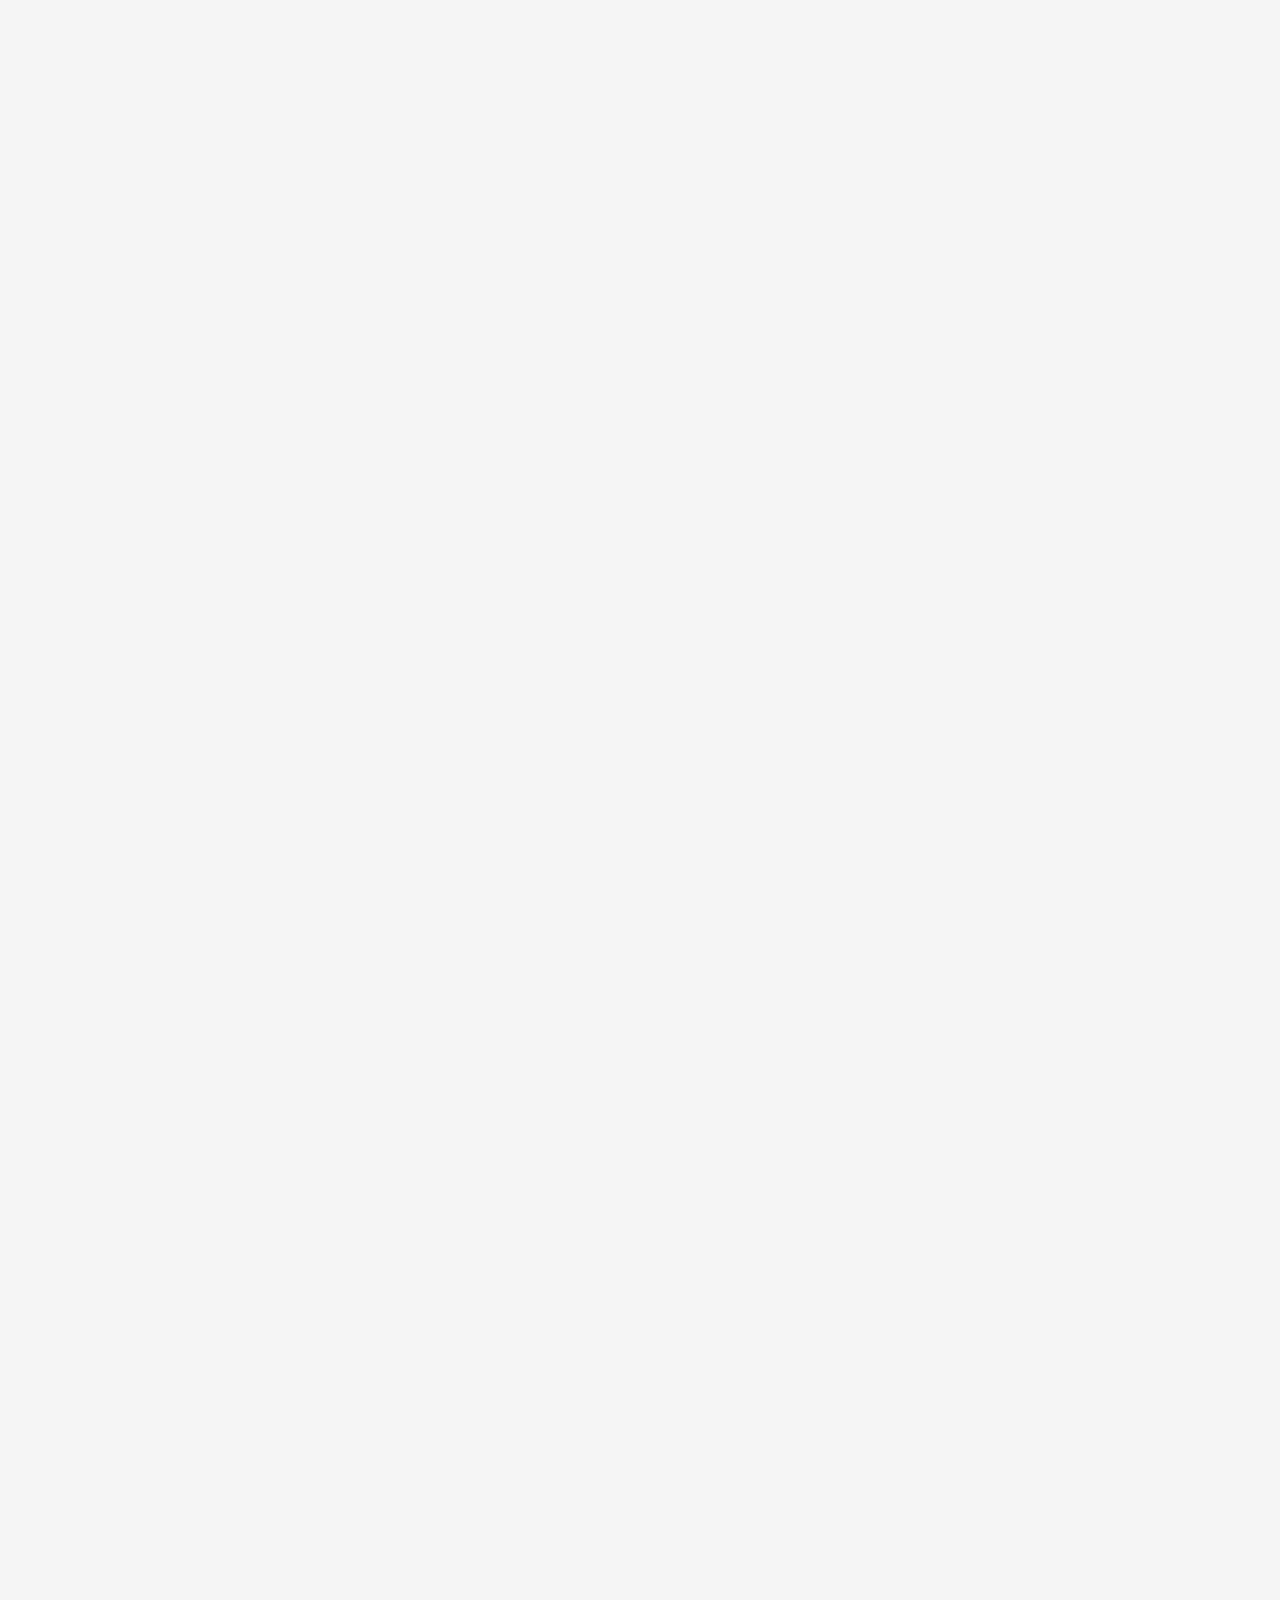
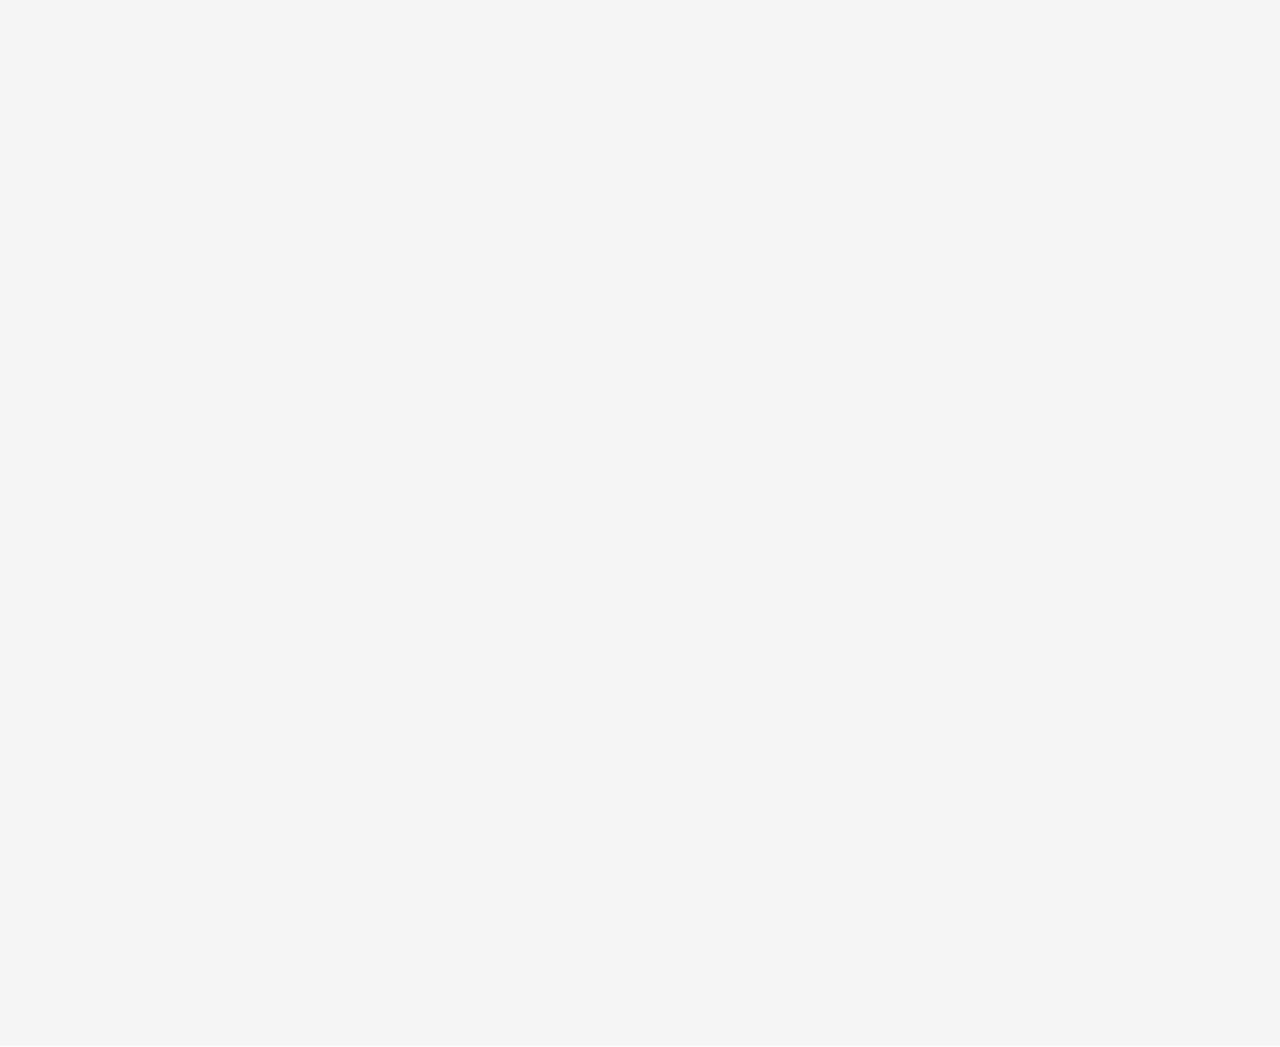
==== commit 679ae019: "Update index2.htm" ====
--- a/index2.htm
+++ b/index2.htm
@@ -178,7 +178,7 @@
         <div class="center"><h1 class="el-st">i.e.FlatEarthersUnite</h1></div>
 	<!--W3schools start [Javascript Introduction, The Light Bulb]-->
     	<button id="lies" onclick = "document.getElementById('earths').src = 'Globe.svg'">Lies</button> <!--Globe SVG created by Daiva-->
-    	<button onclick = "document.getElementById('earths').src = 'FlatEarth.svg'">Truth</button>
+    	<button id="truth" onclick = "document.getElementById('earths').src = 'FlatEarth.svg'">Truth</button>
     	<img class="FirstPage" id="earths" src = "FlatEarth.svg"> <!--FlatEarth SVG created by Daiva-->
 </div>
 <script>var stringRandom = (function() {
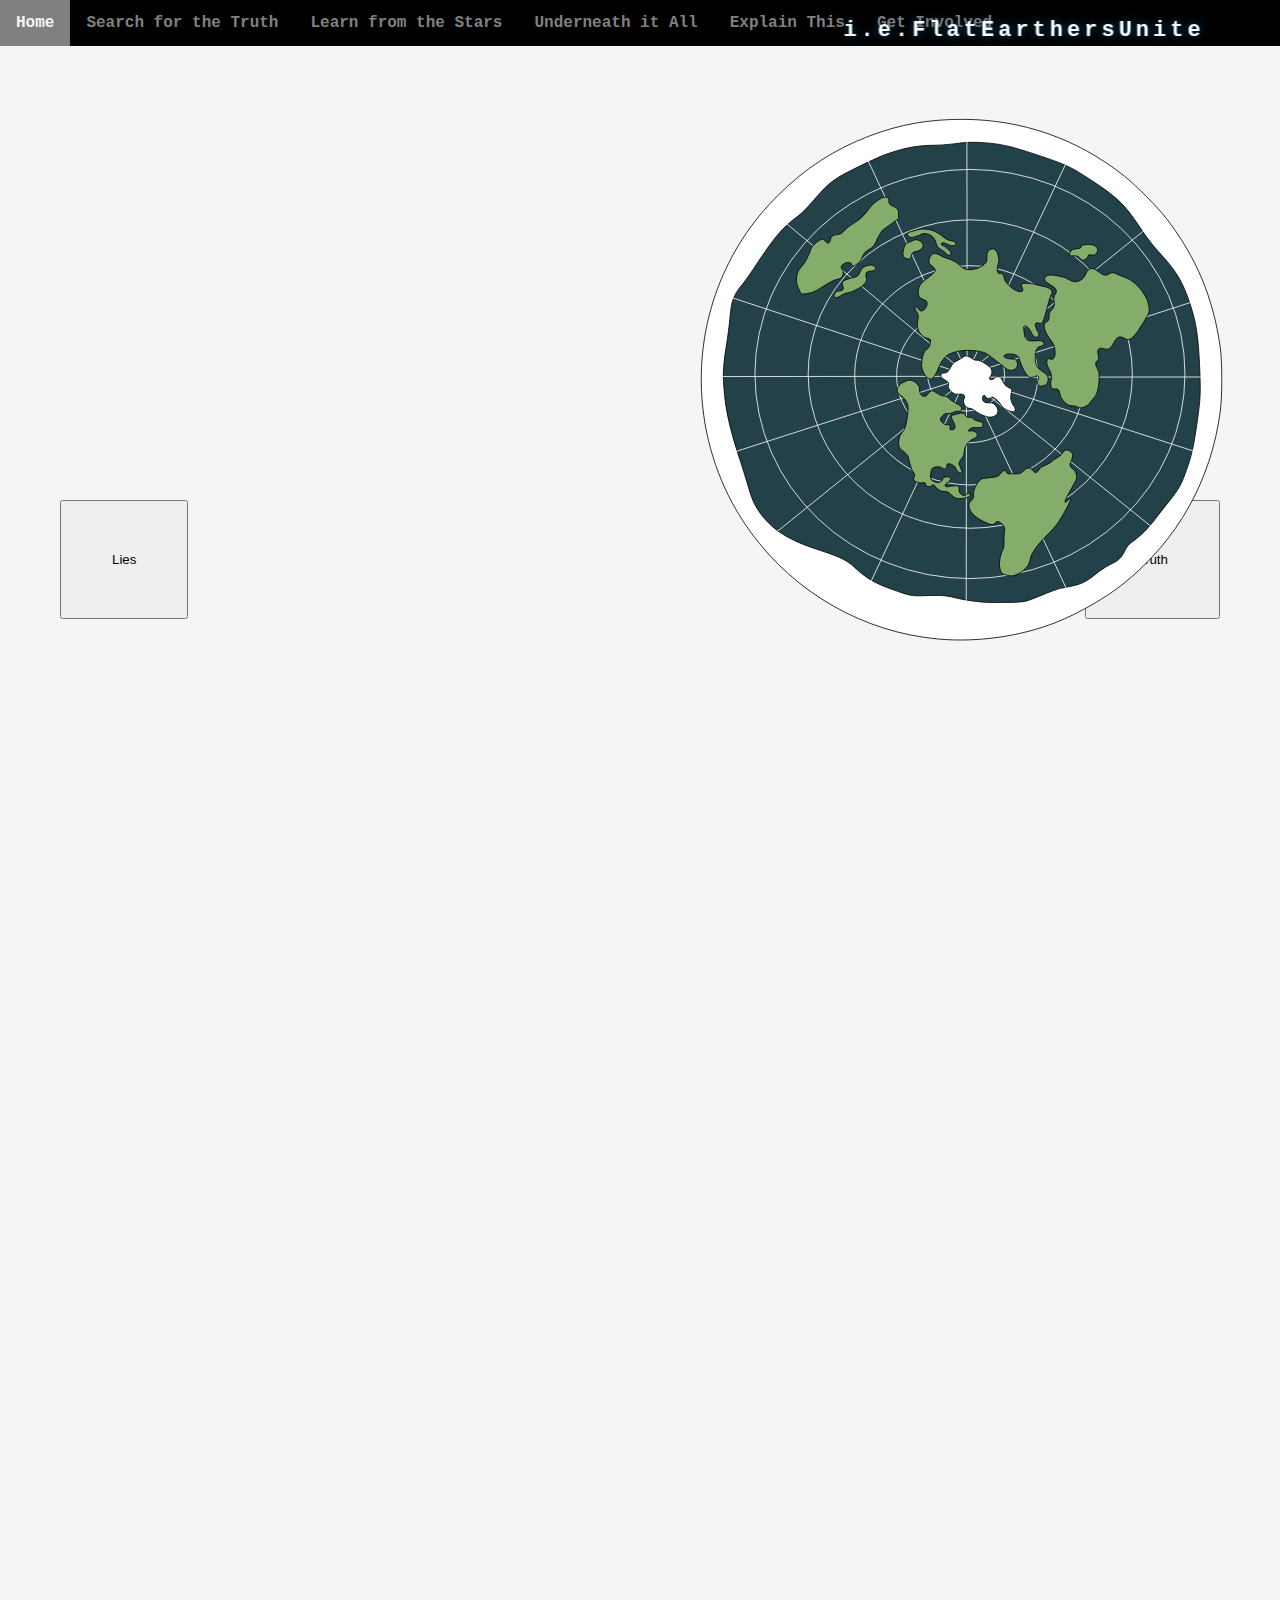
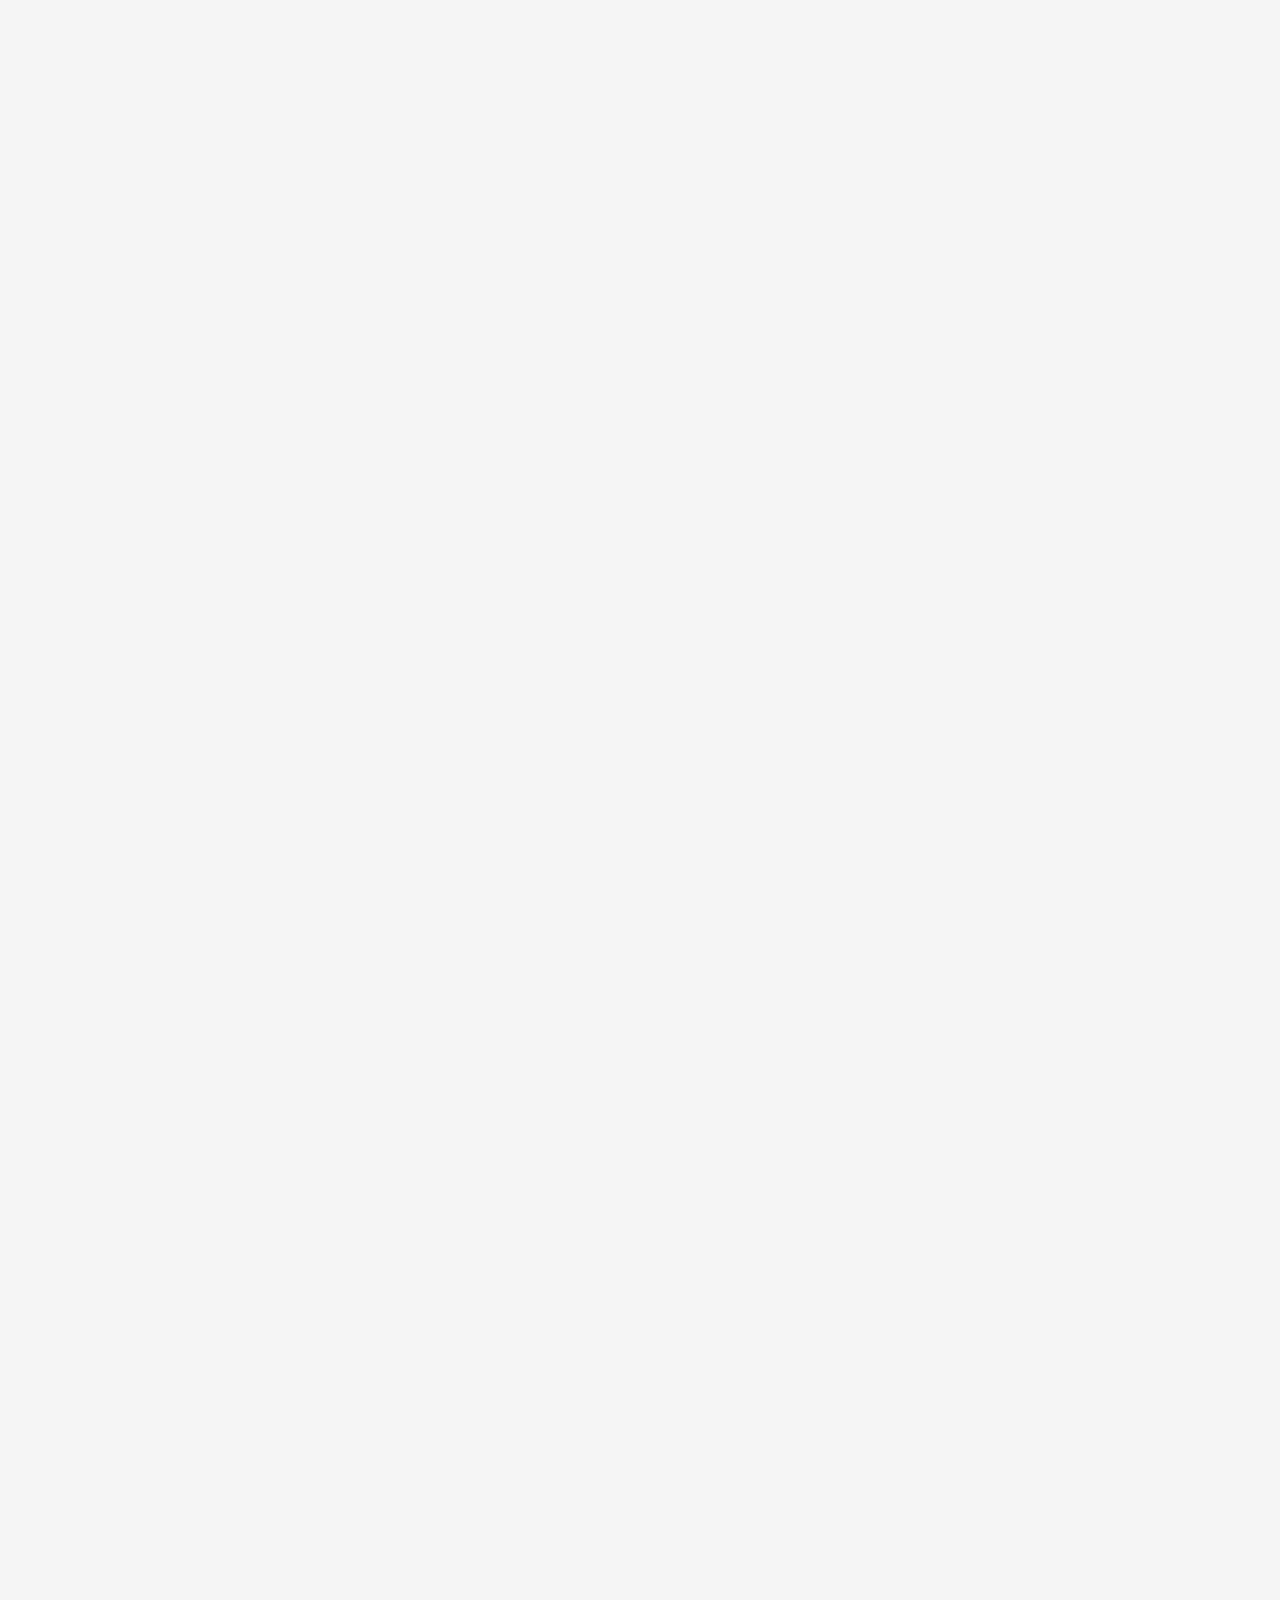
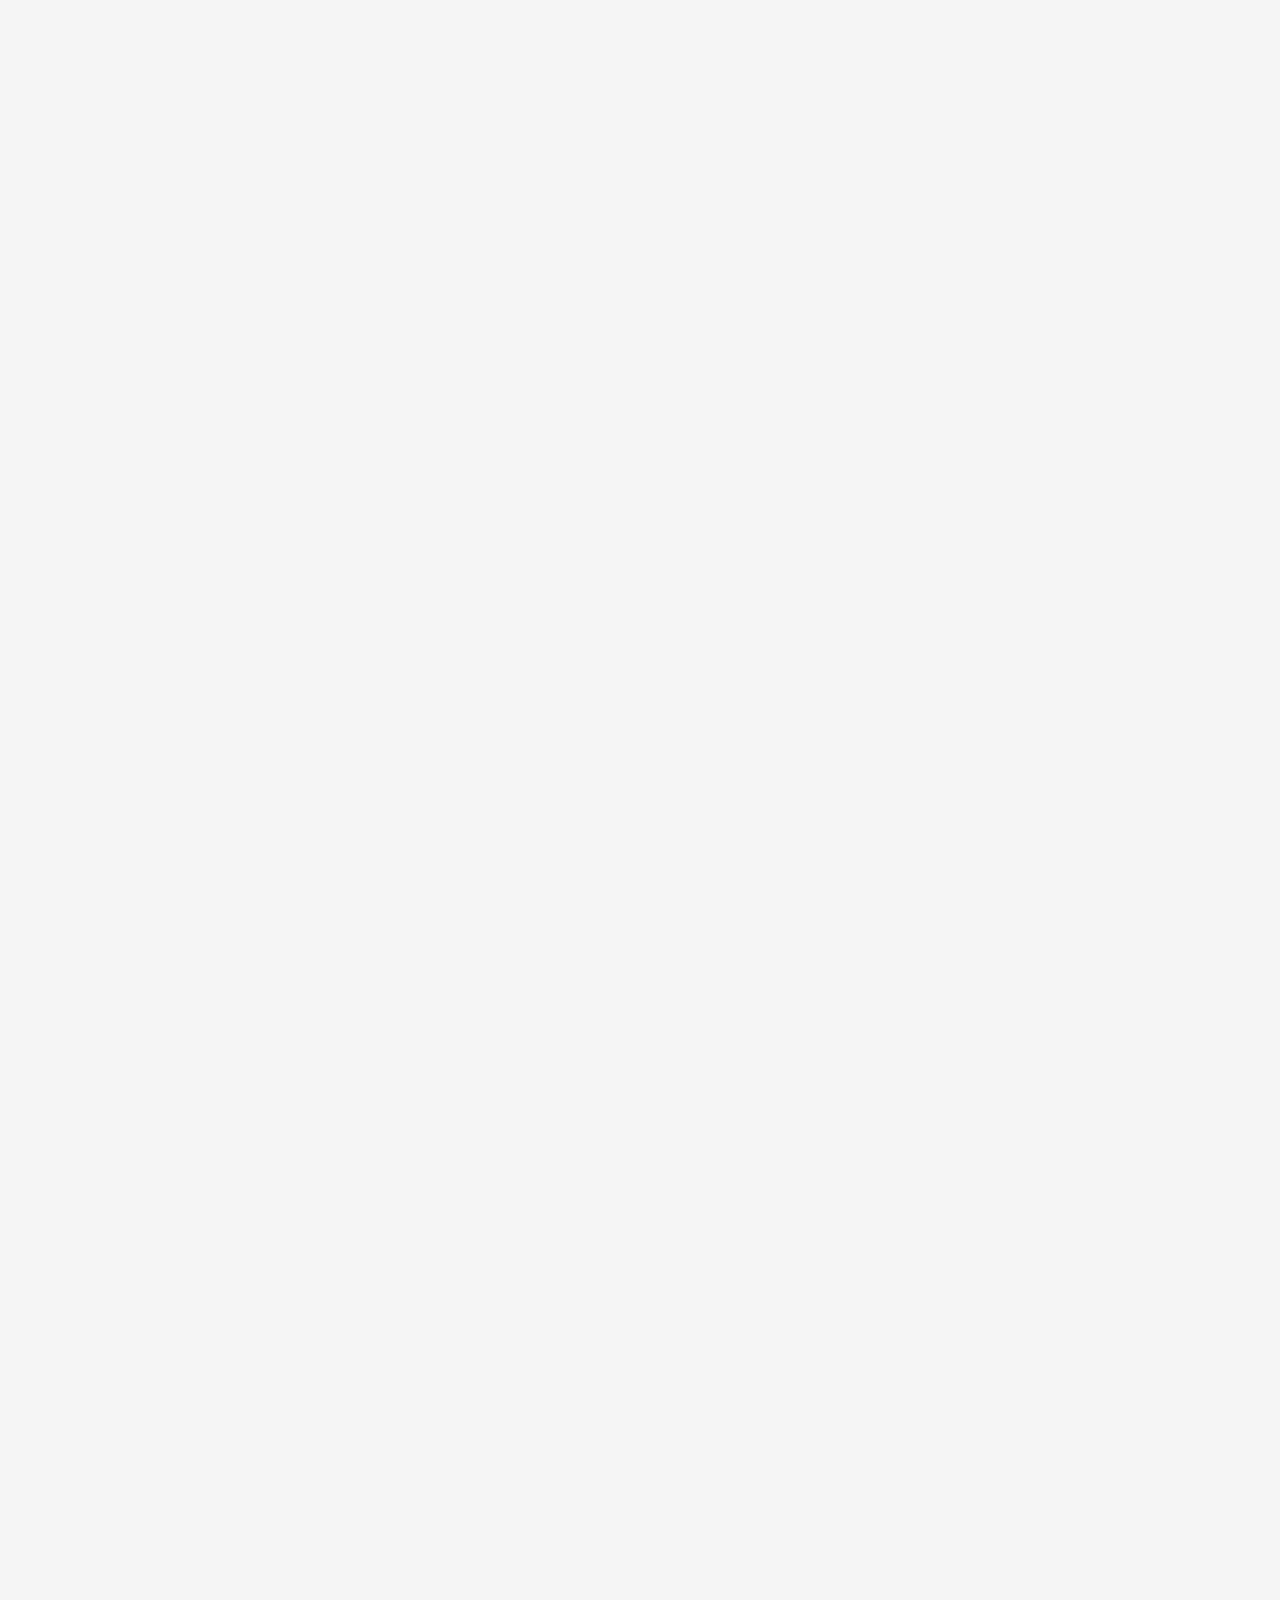
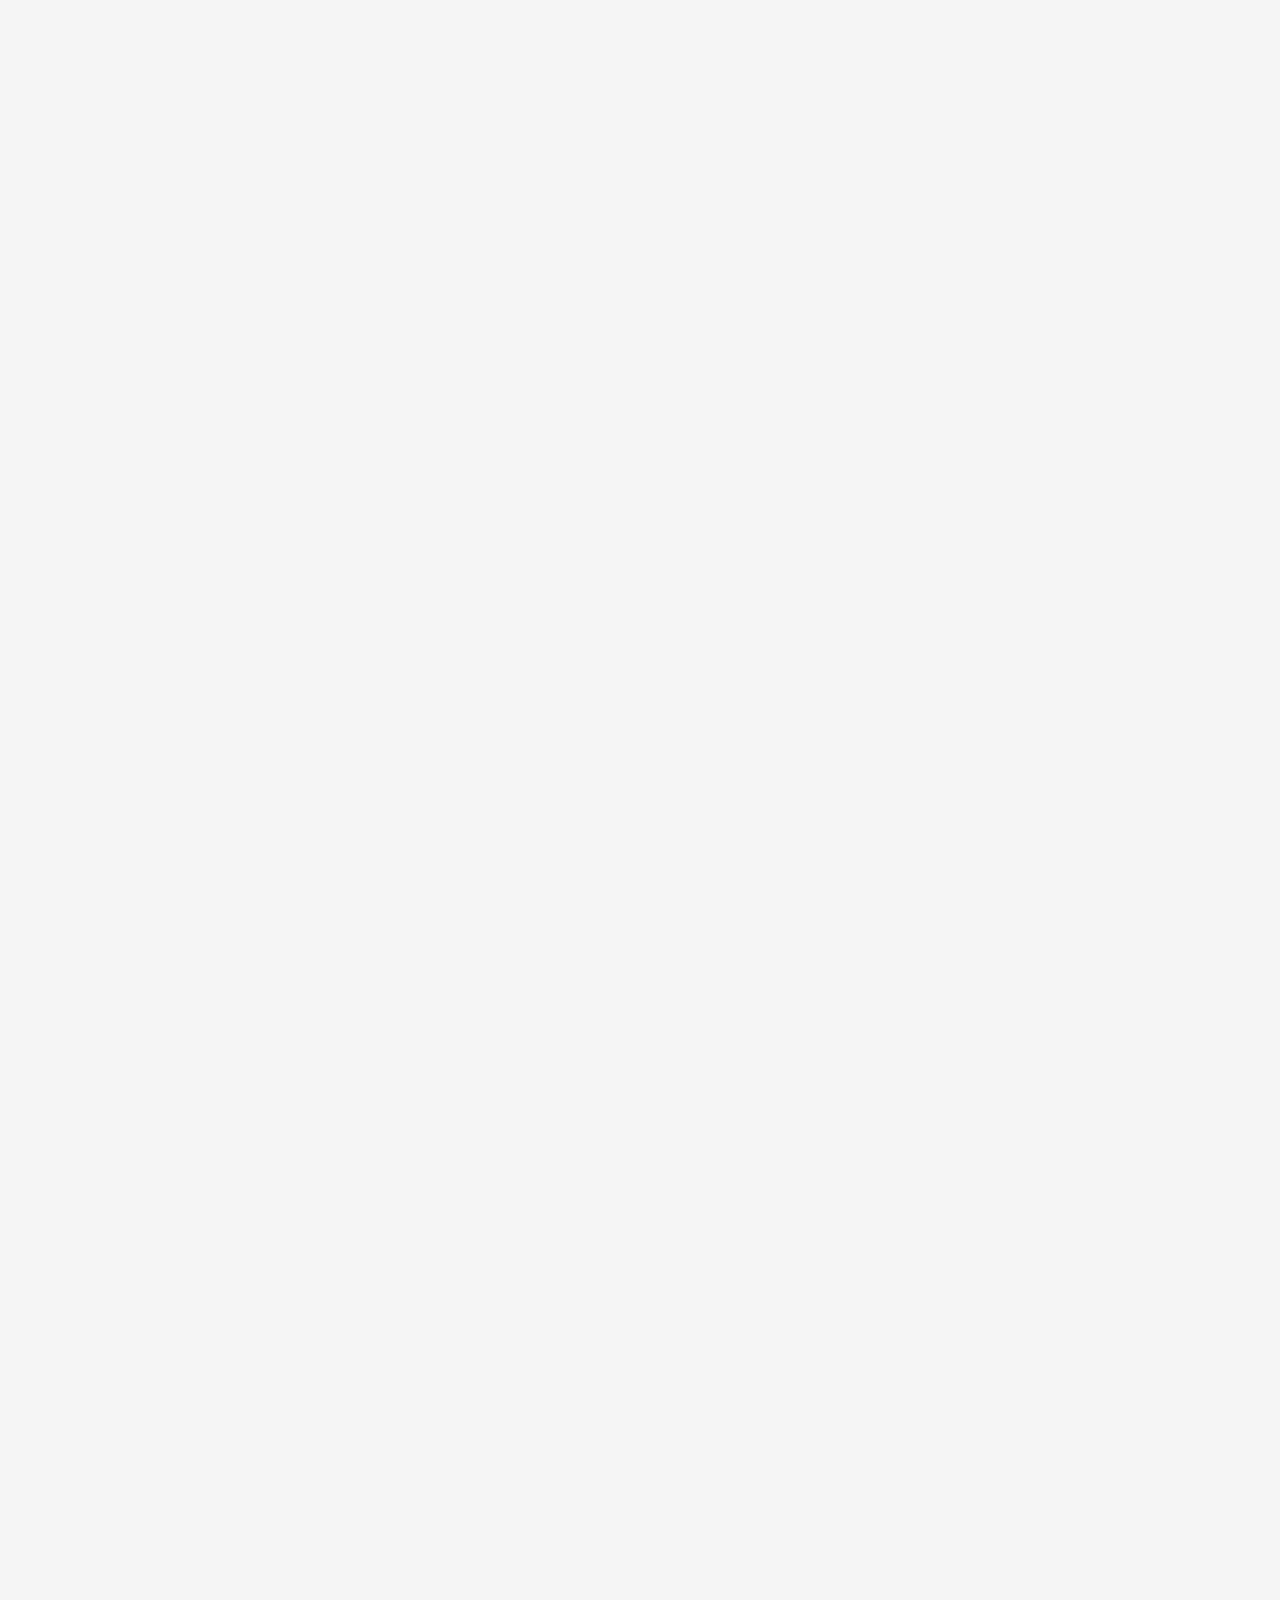
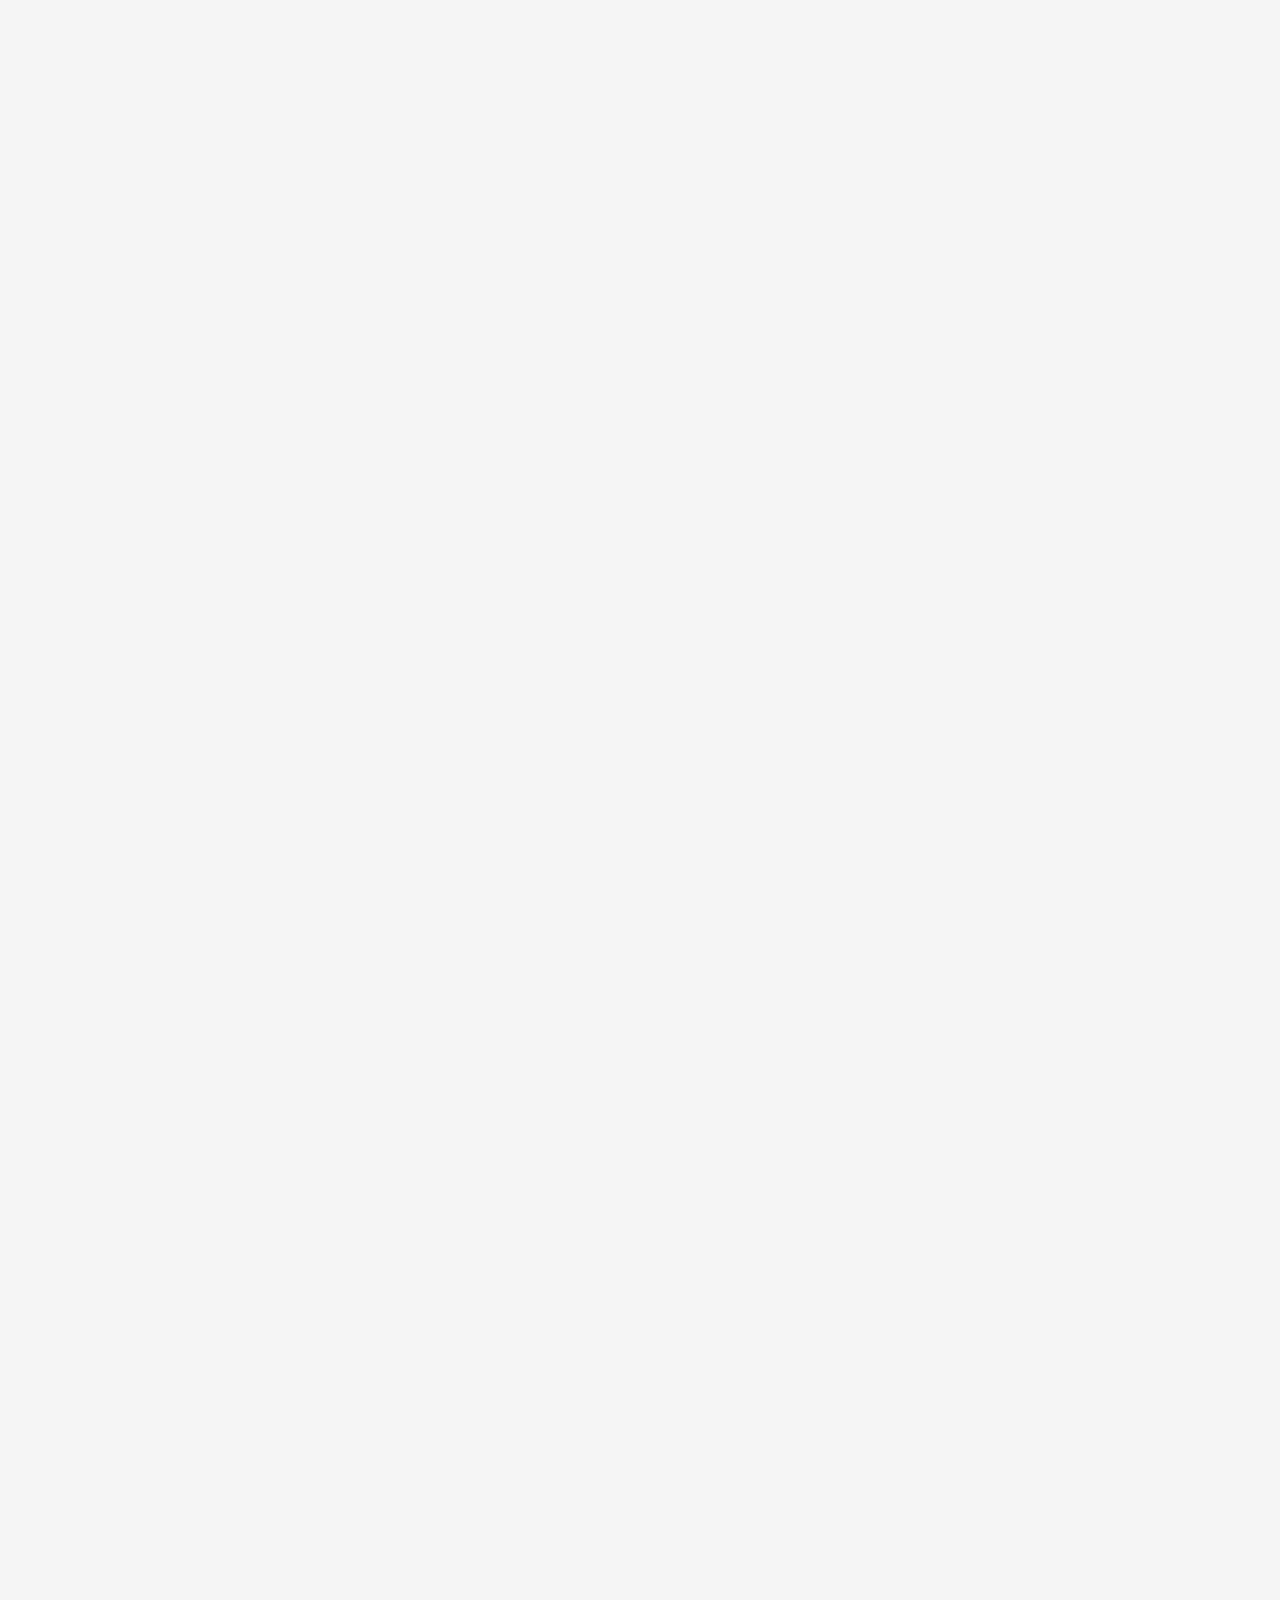
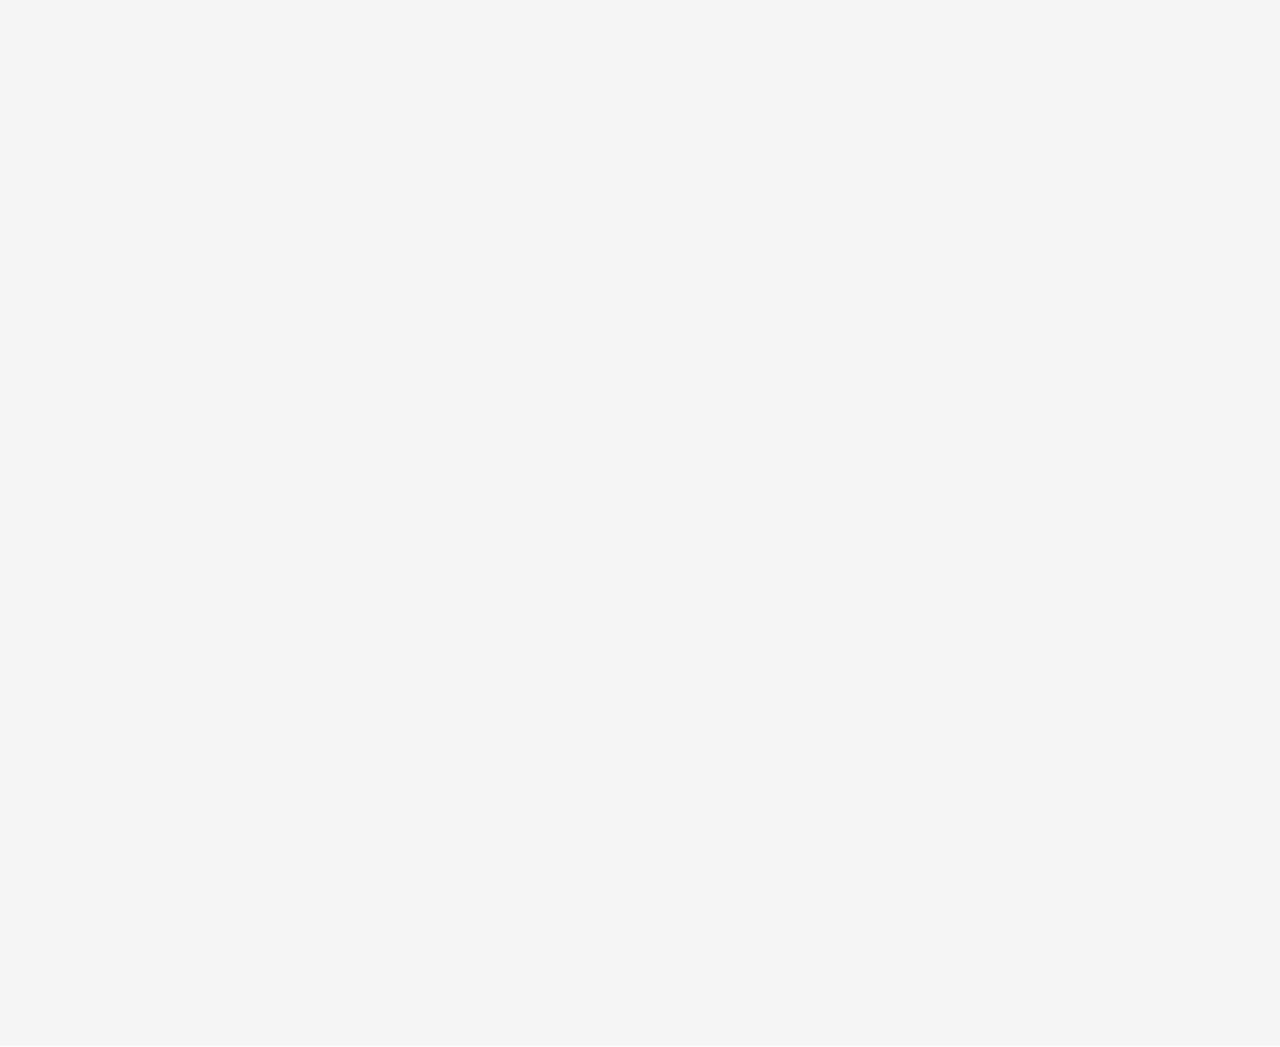
==== commit fae9b7a6: "Update index2.htm" ====
--- a/index2.htm
+++ b/index2.htm
@@ -143,6 +143,7 @@
 	}
 #earths {
 	position: fixed;
+	left:50%;
   	max-width: 50%;
 	display: block;
 	margin-left: auto;
@@ -179,7 +180,7 @@
 	<!--W3schools start [Javascript Introduction, The Light Bulb]-->
     	<button id="lies" onclick = "document.getElementById('earths').src = 'Globe.svg'">Lies</button> <!--Globe SVG created by Daiva-->
     	<button id="truth" onclick = "document.getElementById('earths').src = 'FlatEarth.svg'">Truth</button>
-    	<img class="FirstPage" id="earths" src = "FlatEarth.svg"> <!--FlatEarth SVG created by Daiva-->
+    	<img id="earths" src = "FlatEarth.svg"> <!--FlatEarth SVG created by Daiva-->
 </div>
 <script>var stringRandom = (function() {
 
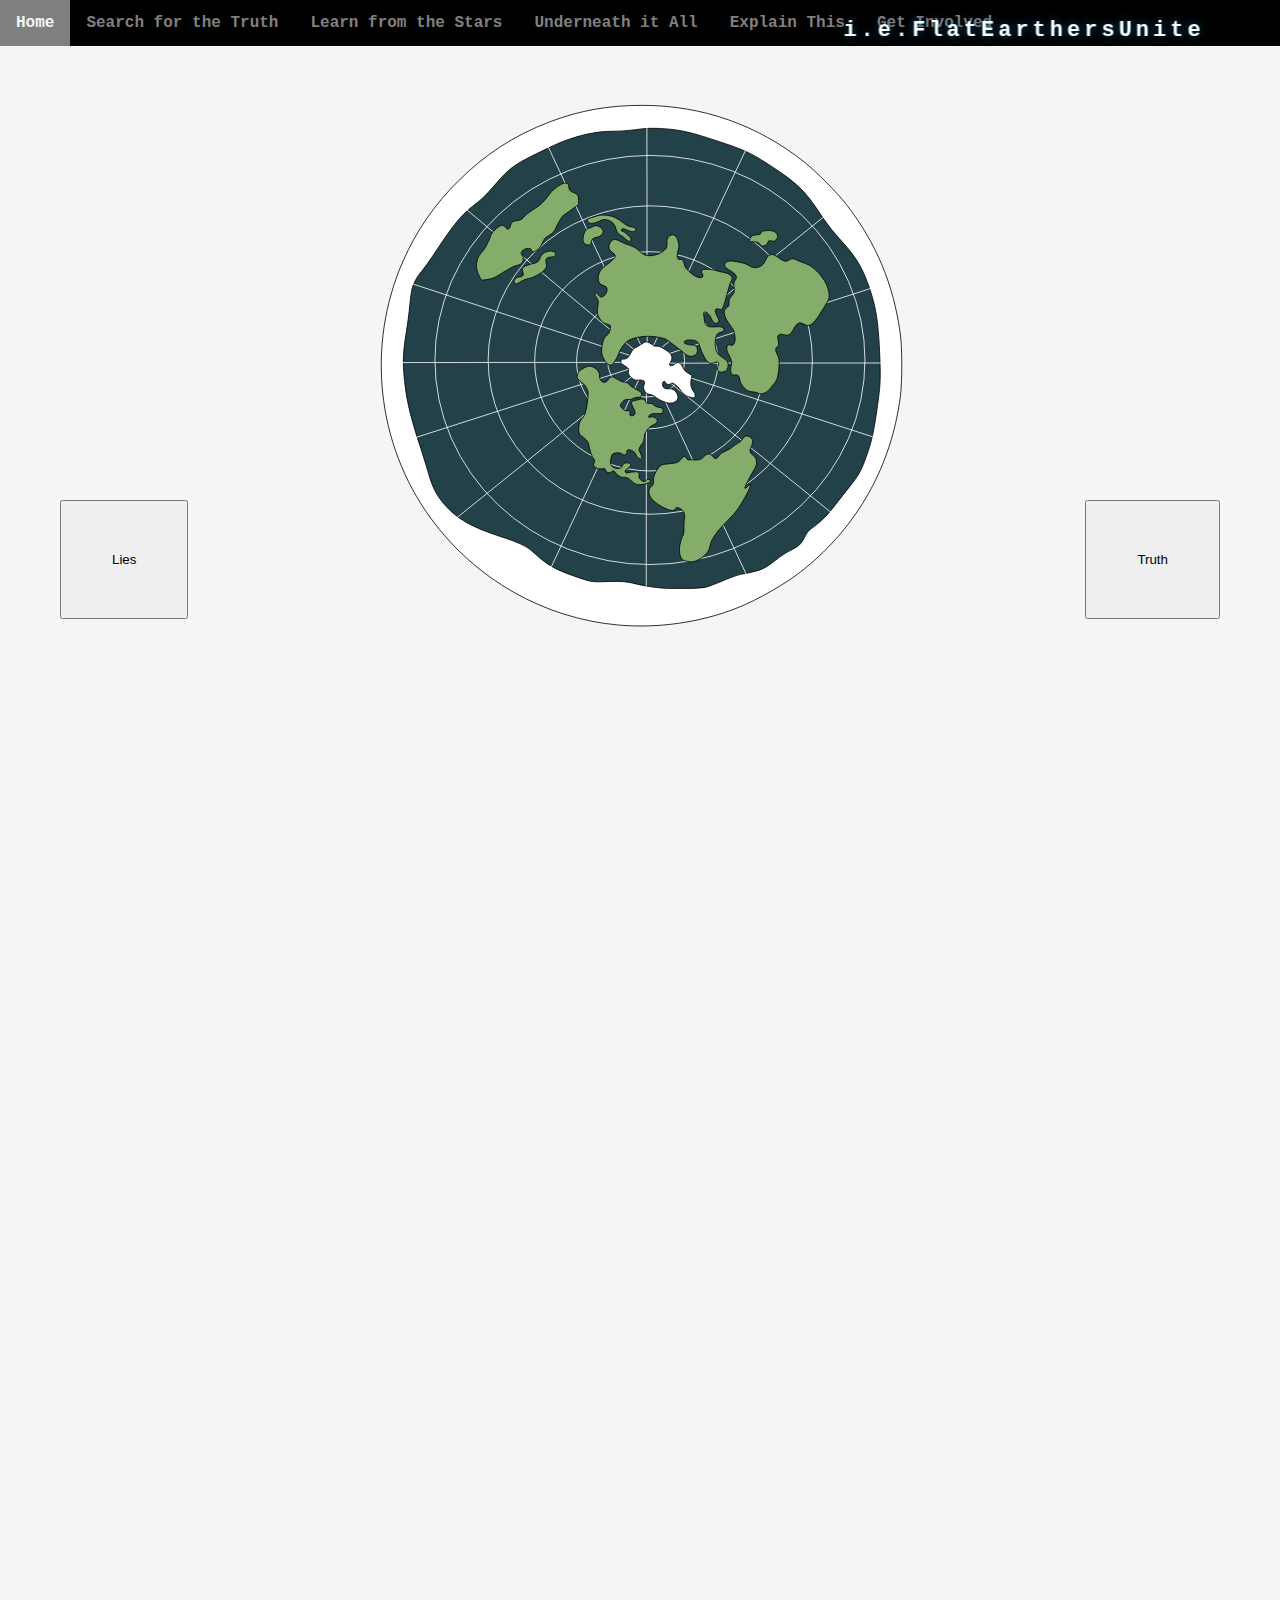
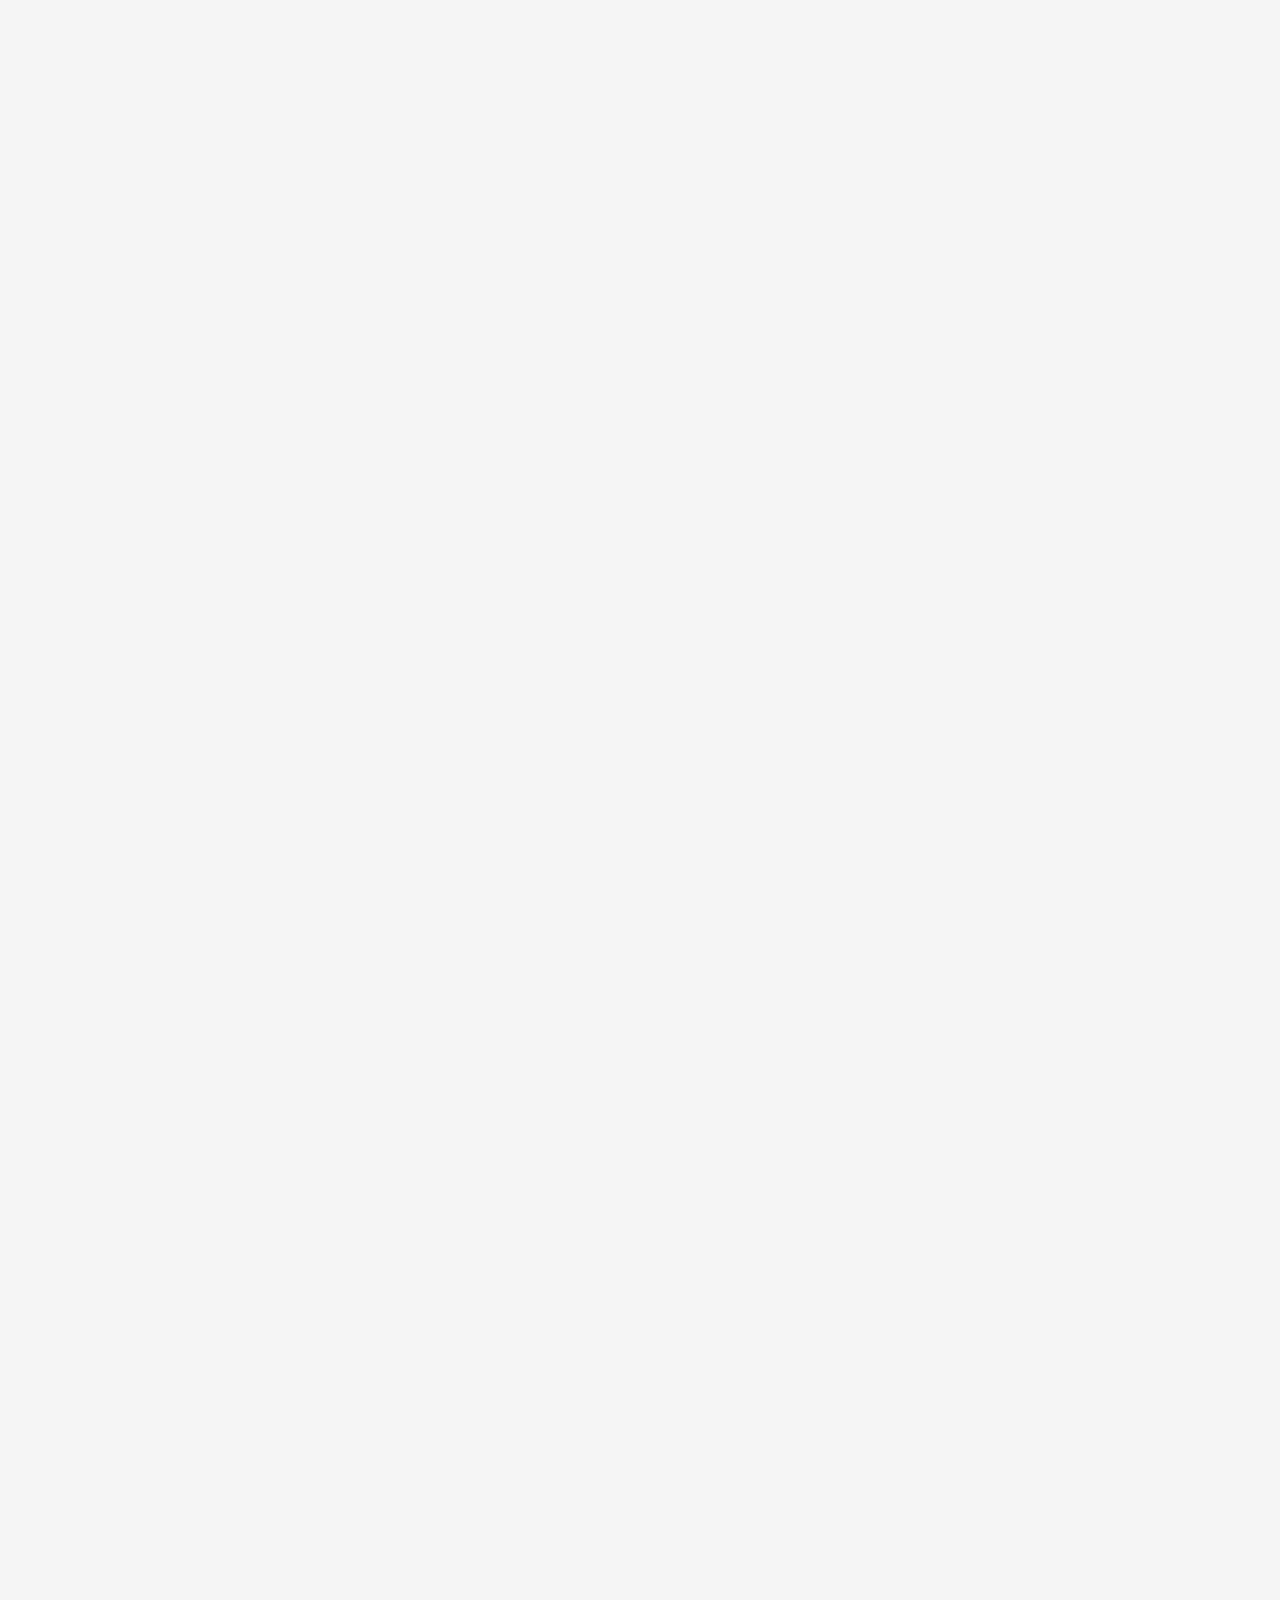
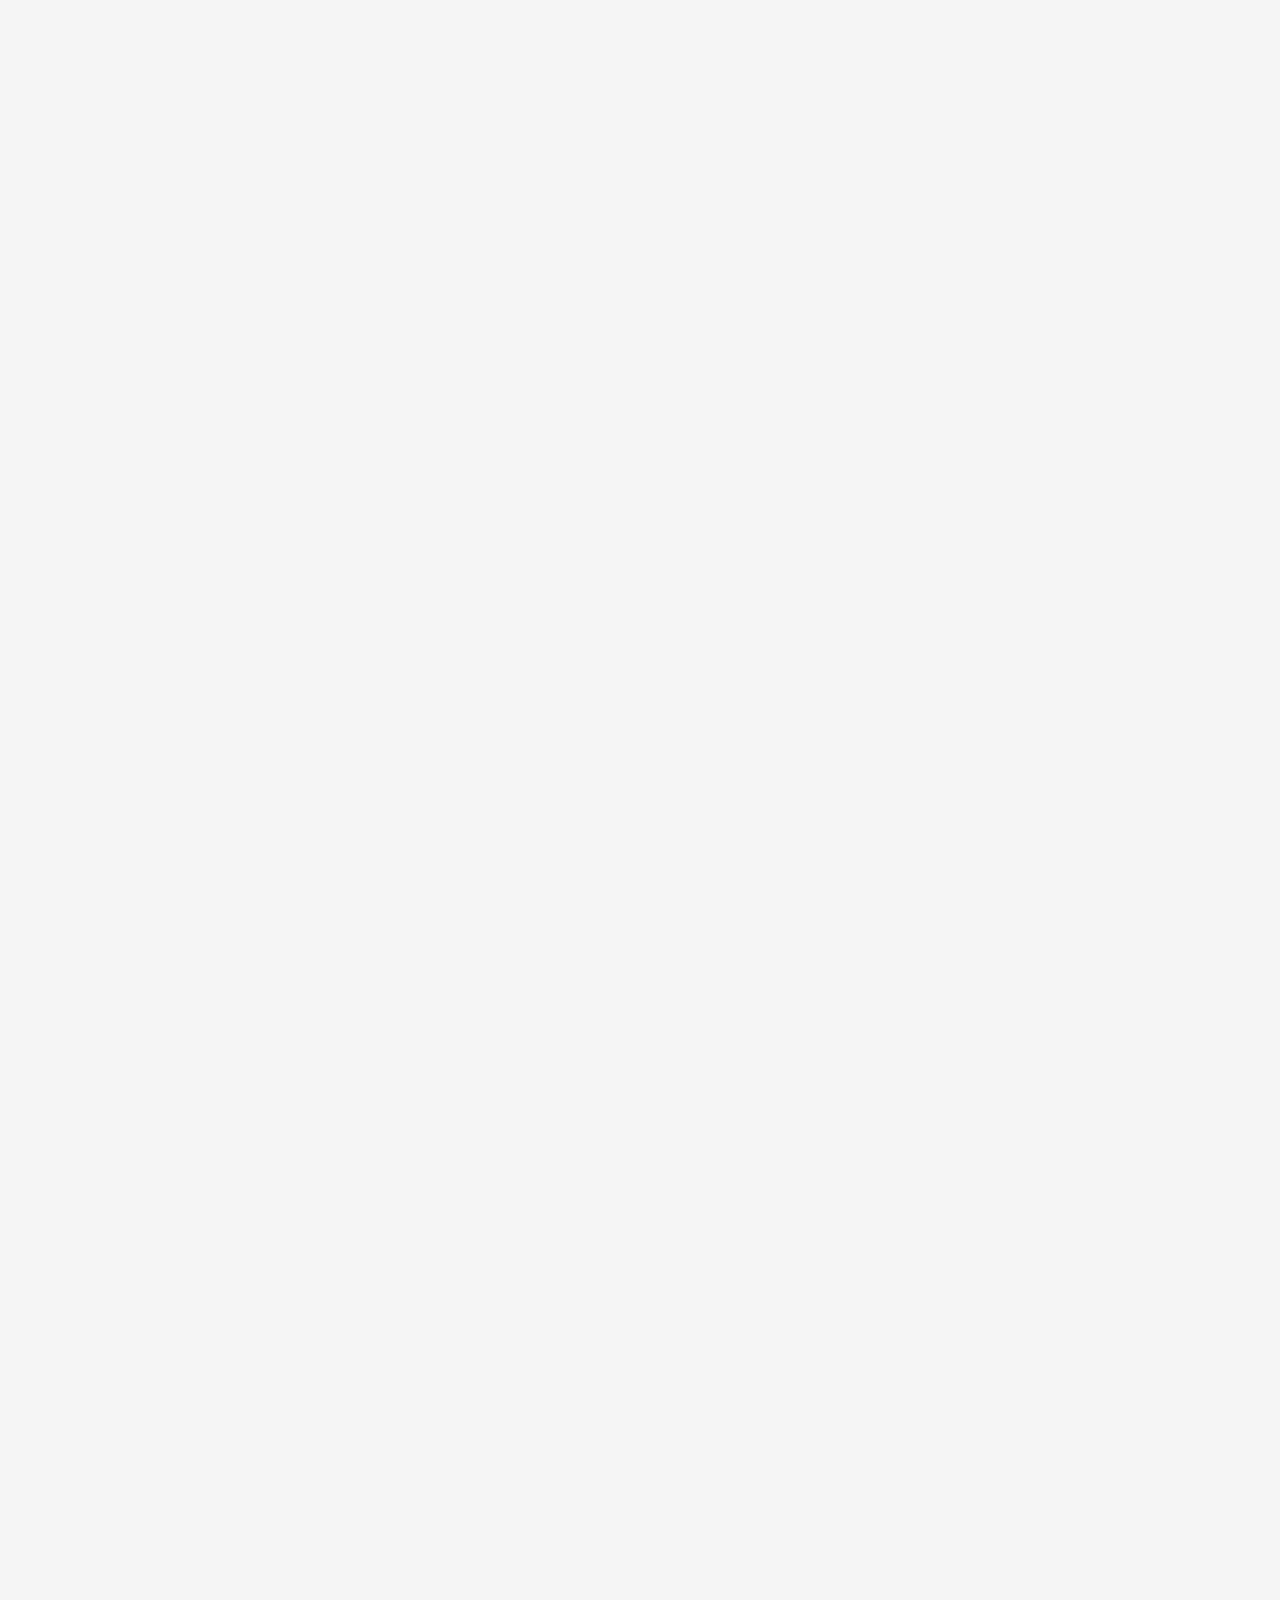
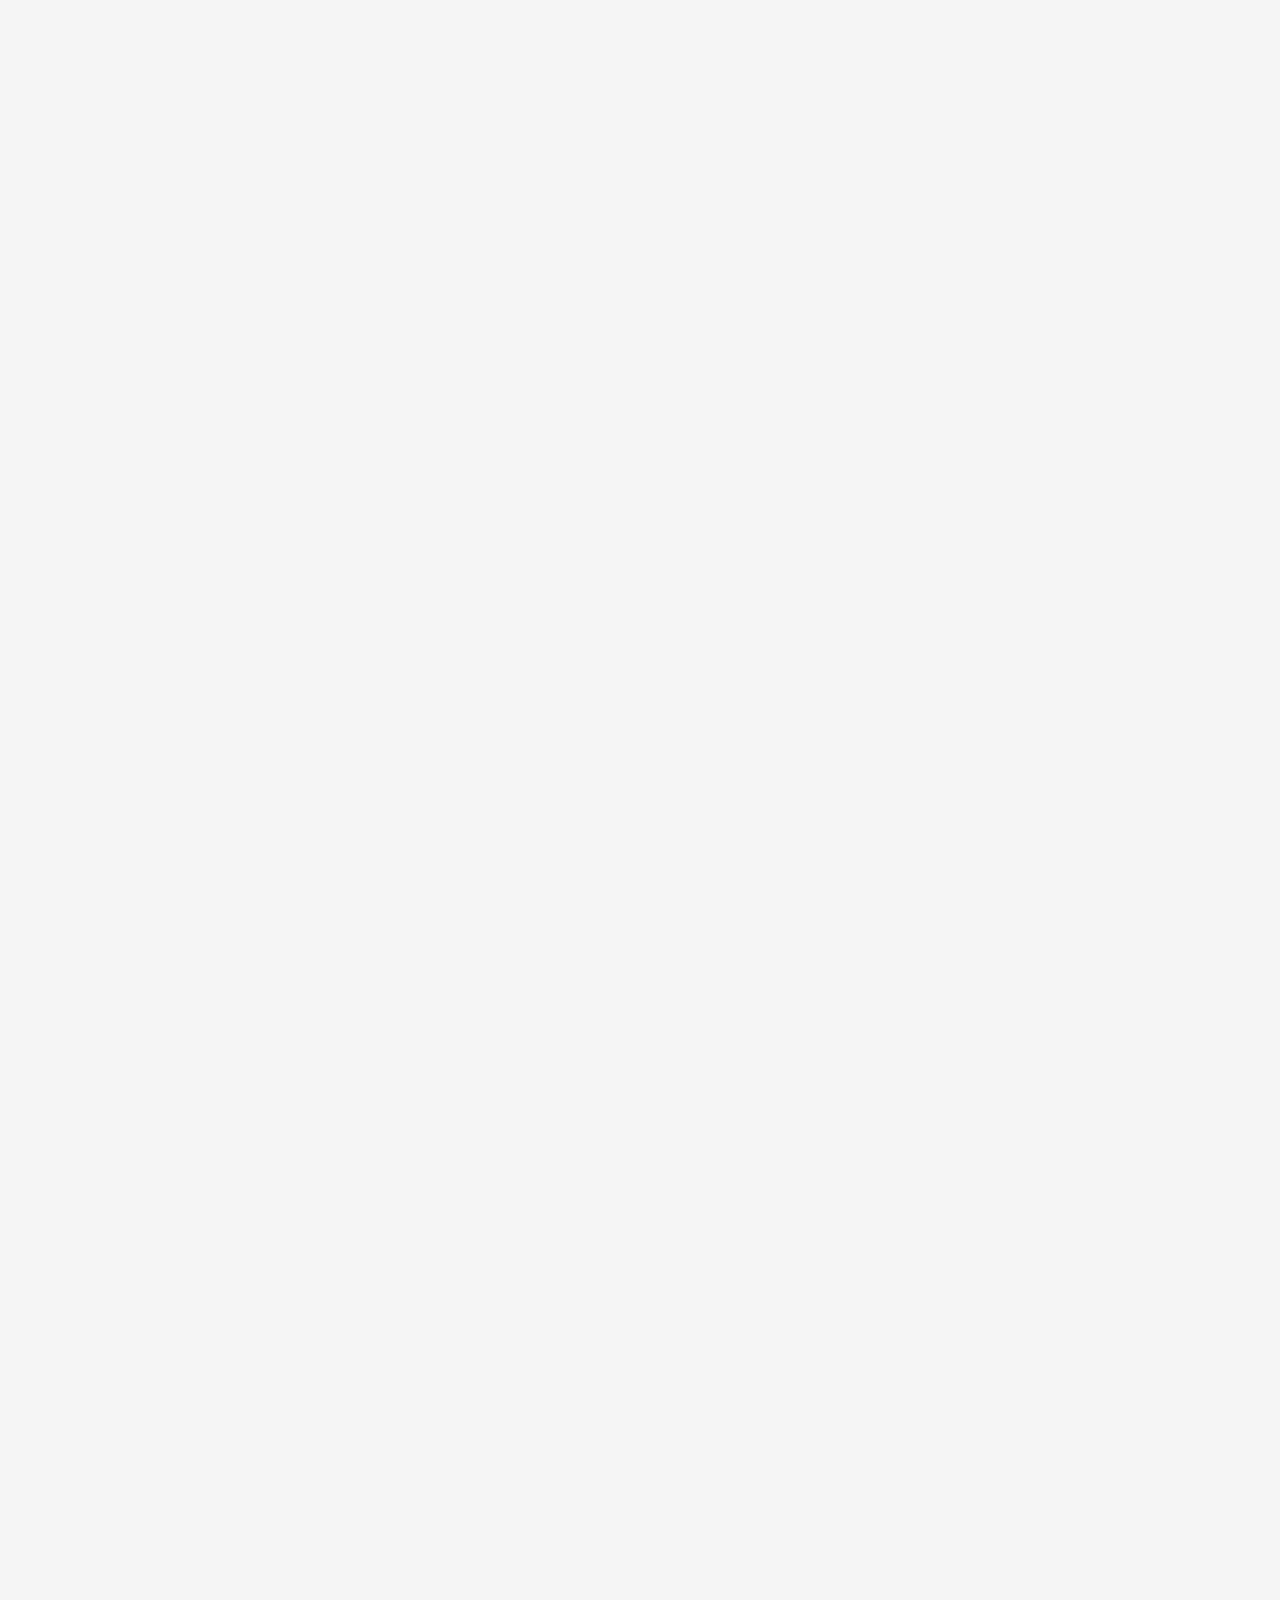
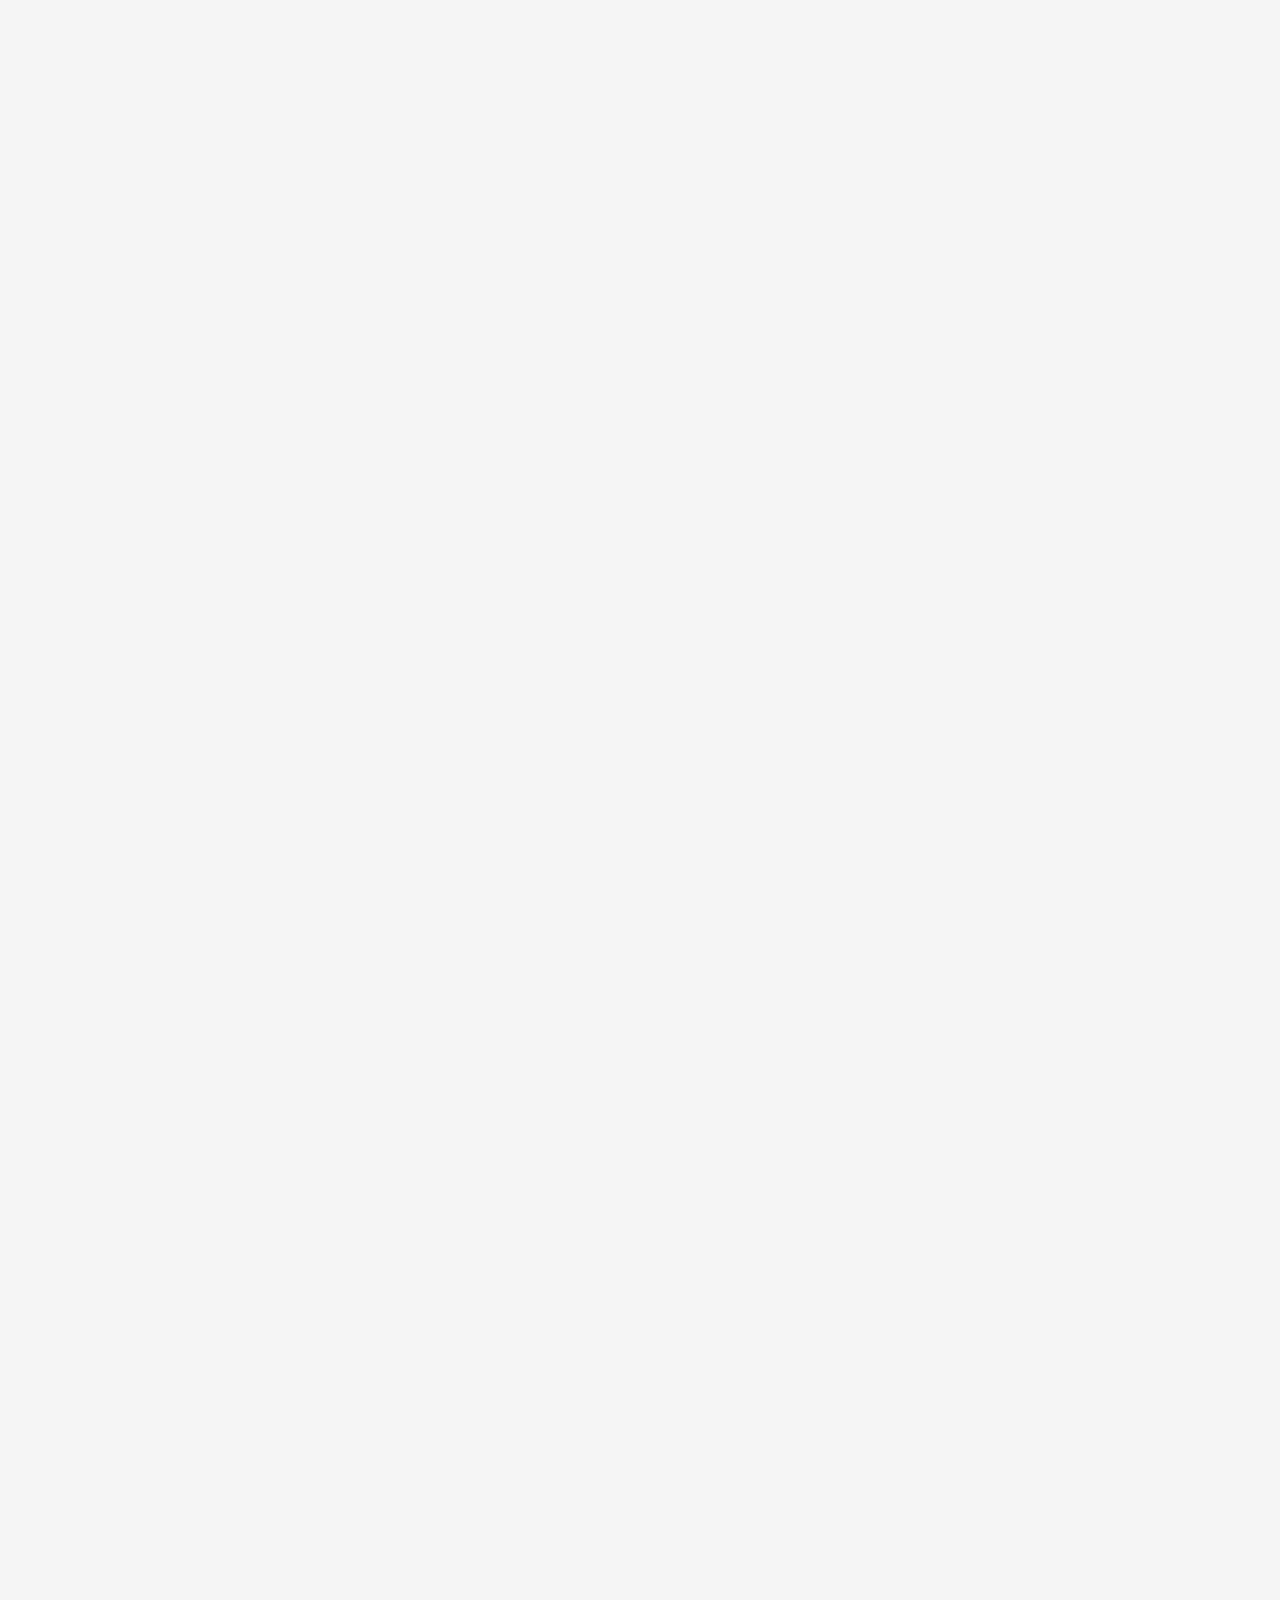
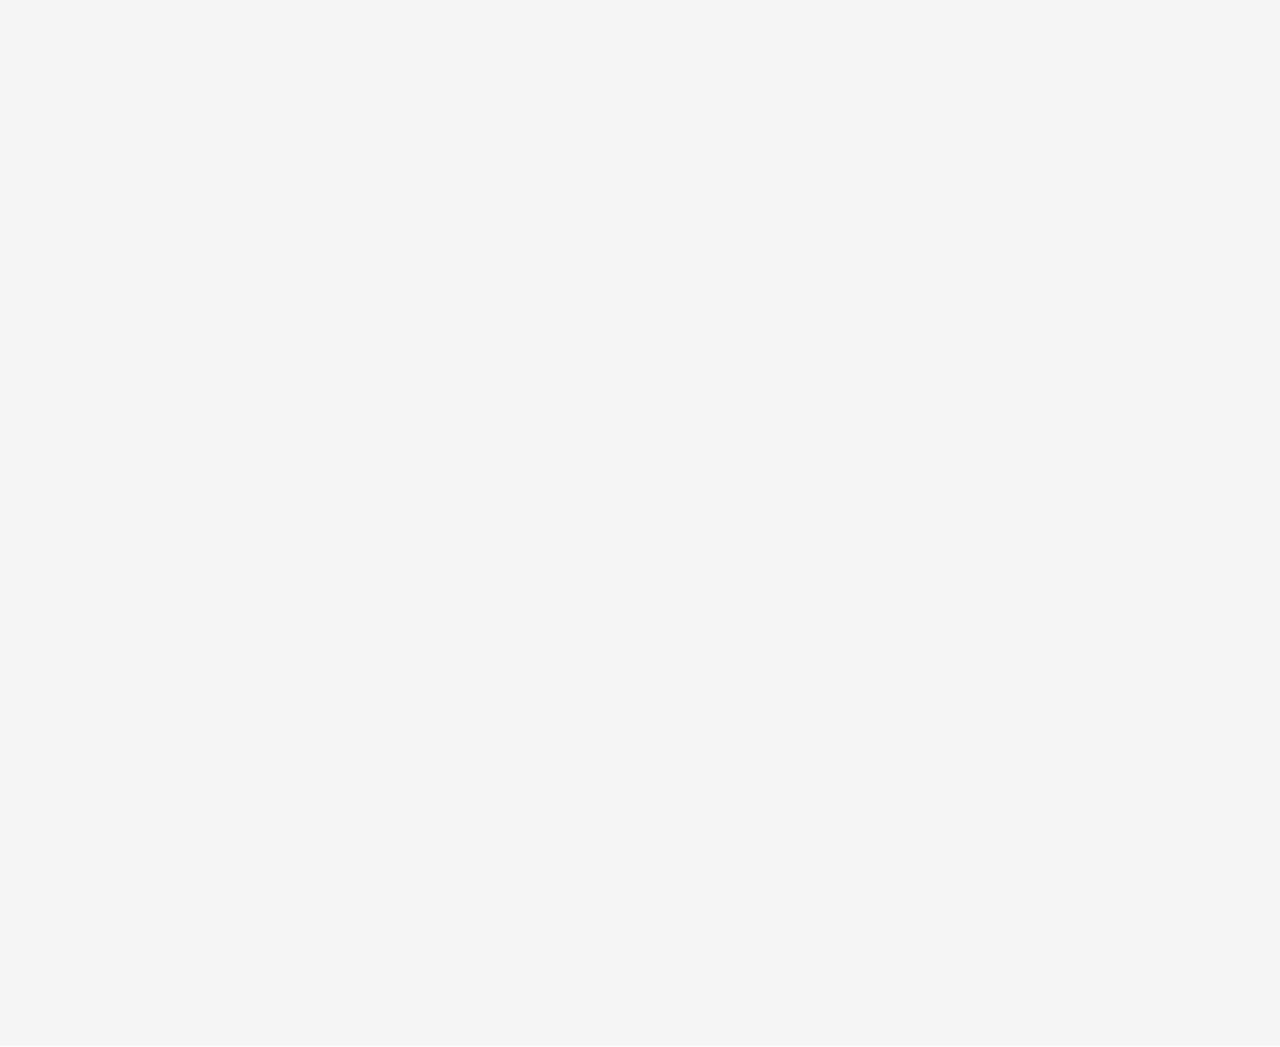
==== commit efa41350: "Update index2.htm" ====
--- a/index2.htm
+++ b/index2.htm
@@ -136,15 +136,10 @@
     color: whitesmoke;
   background-color: grey;
 }
-.FirstPage {
-	margin:50px;
-	width: auto;
-	background: none;
-	}
+
 #earths {
-	position: fixed;
-	left:50%;
-  	max-width: 50%;
+	position: static;
+	width: 50%;
 	display: block;
 	margin-left: auto;
   	margin-right: auto;
@@ -180,7 +175,7 @@
 	<!--W3schools start [Javascript Introduction, The Light Bulb]-->
     	<button id="lies" onclick = "document.getElementById('earths').src = 'Globe.svg'">Lies</button> <!--Globe SVG created by Daiva-->
     	<button id="truth" onclick = "document.getElementById('earths').src = 'FlatEarth.svg'">Truth</button>
-    	<img id="earths" src = "FlatEarth.svg"> <!--FlatEarth SVG created by Daiva-->
+    	<img id="earths" id="stickynav" src = "FlatEarth.svg"> <!--FlatEarth SVG created by Daiva-->
 </div>
 <script>var stringRandom = (function() {
 
